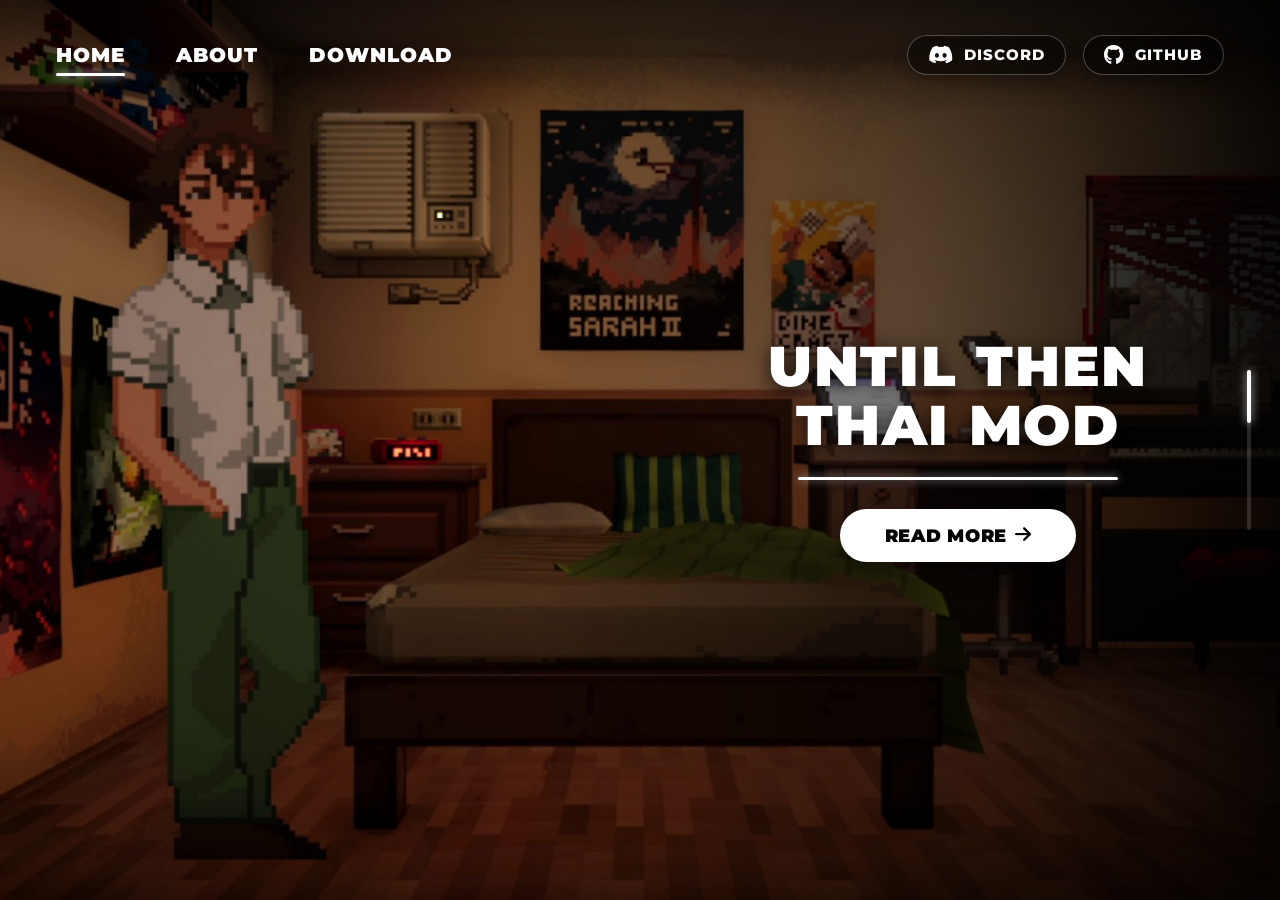
==== Website/index.html @ 218312e7 "Deploy Website" ====
<!DOCTYPE html>
<html lang="th">
<head>
  <meta charset="UTF-8">
  <meta name="viewport" content="width=device-width, initial-scale=1.0">
  <title>UNTIL THEN - THAI MOD</title>
  <link rel="preconnect" href="https://fonts.googleapis.com">
  <link rel="preconnect" href="https://fonts.gstatic.com" crossorigin>
  <link href="https://fonts.googleapis.com/css2?family=Kanit:wght@300;400;500;600;700;800;900&family=Montserrat:wght@600;700;800;900&display=swap" rel="stylesheet">
  
  <link rel="stylesheet" href="https://cdnjs.cloudflare.com/ajax/libs/font-awesome/6.5.1/css/all.min.css">
  <link rel="stylesheet" href="css/style.css">
</head>
<body>

  <!-- Instant Fallback Image -->
  <img id="fallback-img" src="assets/frames/frame-001.jpg" alt="Until Then Scene">

  <!-- High-DPI Canvas Wrapper for 2D Camera Follow -->
  <div id="canvas-wrapper">
    <canvas id="game-canvas"></canvas>
  </div>

  <!-- Dynamic Shadow Overlays (Protects Mark from dark shadow) -->
  <div id="shadow-right"></div>
  <div id="shadow-left"></div>

  <!-- Top Navigation (HOME, ABOUT, DOWNLOAD + DISCORD, GITHUB) -->
  <nav class="top-nav">
    <div class="nav-links">
      <button class="nav-btn active" id="nav-home" onclick="goToSection('home')">HOME</button>
      <button class="nav-btn" id="nav-about" onclick="goToSection('about')">ABOUT</button>
      <button class="nav-btn" id="nav-download" onclick="goToSection('download')">DOWNLOAD</button>
    </div>

    <!-- Top Right Socials: DISCORD & GITHUB -->
    <div class="nav-socials">
      <a href="https://discord.gg/yMtJUkaTx" target="_blank" rel="noopener noreferrer" class="social-nav-btn discord-btn" title="Discord Community">
        <i class="fa-brands fa-discord"></i>
        <span>DISCORD</span>
      </a>
      <a href="https://github.com/Pannawath/UntilThen-Thai-Translation/releases" target="_blank" rel="noopener noreferrer" class="social-nav-btn github-btn" title="GitHub Repository">
        <i class="fa-brands fa-github"></i>
        <span>GITHUB</span>
      </a>
    </div>
  </nav>

  <!-- Interactive Screens -->
  <div class="content-layer">

    <!-- PANEL 1: HOME (Mark on Left, Text on Right) -->
    <div class="screen-panel active" id="panel-home">
      <div class="home-box">
        <h1 class="home-title">UNTIL THEN<br>THAI MOD</h1>
        <div class="home-divider"></div>
        <button class="btn-readmore" onclick="goToSection('about')">
          <span>READ MORE</span>
          <i class="fa-solid fa-arrow-right"></i>
        </button>
      </div>
    </div>

    <!-- PANEL 2: ABOUT (Mark on Left/Center, White Text on Right) -->
    <div class="screen-panel" id="panel-about">
      <div class="about-box">
        <h2 class="about-title">ABOUT</h2>
        <p class="about-desc">
          Until Then ม็อดภาษาไทย แปลเนื้อเรื่องหลักและบทสนทนาตัวละครทั้งหมดอย่างประณีต ถ่ายทอดอารมณ์ มิตรภาพ และความทรงจำในโลกที่บิดเบี้ยว พร้อมปรับฟอนต์คมชัดอ่านง่ายและแก้ปัญหาบั๊กทั้งหมดในเวอร์ชันล่าสุด
        </p>
        <button class="btn-readmore" onclick="goToSection('download')">
          <span>DOWNLOAD</span>
          <i class="fa-solid fa-arrow-right"></i>
        </button>
      </div>
    </div>

    <!-- PANEL 3: DOWNLOAD (Mark on Right, Text on Left) -->
    <div class="screen-panel" id="panel-download">
      <div class="download-box">
        <h2 class="download-title">DOWNLOAD</h2>
        <div class="download-meta">
          <span><i class="fa-solid fa-file-zipper"></i> ขนาด ~21 MB</span>
          <span><i class="fa-brands fa-windows"></i> PC (Windows)</span>
          <span><i class="fa-solid fa-tag"></i> <span id="mod-version">v0.0.0</span></span>
        </div>
        <a href="https://github.com/Pannawath/UntilThen-Thai-Translation/releases/latest/download/UntilThen_ThaiMod.exe" class="btn-download-main">
           <i class="fa-solid fa-download"></i> DOWNLOAD
        </a>
        <div class="install-box">
          <div class="install-box-title"><i class="fa-solid fa-circle-info"></i> วิธีติดตั้งแบบย่อ</div>
          <div>1. ดาวน์โหลดไฟล์ที่ต้องการ</div>
          <div>2. เปิดโปรเเกรมเพื่อติดตั้งมอด</div>
          <div>3. เข้าเล่นเกม เเละไปเปลี่ยนภาษาไทย</div>
        </div>

        <!-- Scroll down hint button to open White Page -->
        <div class="scroll-down-hint" onclick="openWhiteSheet('sec-guide')">
          <span>อ่านเพิ่มเติม</span>
          <i class="fa-solid fa-angles-down bounce-arrow"></i>
        </div>
      </div>
    </div>

  </div>

  <!-- Vertical Scroll Progress Track -->
  <div class="scroll-progress-track" id="scroll-track" onclick="onProgressTrackClick(event)">
    <div class="scroll-progress-thumb" id="scroll-thumb"></div>
  </div>

  <!-- Custom Right-Click Context Menu (GUIDE, HOW FIX BUG, CREDIT, DONATE) -->
  <div id="custom-context-menu">
    <div class="context-menu-header">MENU</div>
    <div class="context-menu-item" onclick="onContextSelect('sec-guide')">
      <span class="cm-icon"><i class="fa-solid fa-book-open"></i></span> GUIDE
    </div>
    <div class="context-menu-item" onclick="onContextSelect('sec-bugs')">
      <span class="cm-icon"><i class="fa-solid fa-screwdriver-wrench"></i></span> HOW FIX BUG
    </div>
    <div class="context-menu-item" onclick="onContextSelect('sec-credit')">
      <span class="cm-icon"><i class="fa-solid fa-users"></i></span> CREDIT
    </div>
    <div class="context-menu-item" onclick="onContextSelect('sec-donate')">
      <span class="cm-icon"><i class="fa-solid fa-mug-hot"></i></span> DONATE
    </div>
  </div>

  <!-- White Slide-Up Page (Knowledge Base, Bug Fixes & Credits - Continuous Full Screen) -->
  <div id="white-sheet">
    <div class="sheet-container">

      <!-- LEFT COLUMN: Sticky Vertical Timeline Nav (Exact match to user drawing) -->
      <aside class="sheet-timeline-nav">
        <div class="timeline-track-line"></div>

        <!-- 1. GUIDE -->
        <div class="timeline-item active" id="nav-item-guide" onclick="scrollToSection('sec-guide')">
          <div class="timeline-dot"></div>
          <div class="timeline-label">GUIDE</div>
          <div class="timeline-subitems">
            <div class="timeline-subitem active-sub" data-target="sec-guide-install" onclick="event.stopPropagation(); scrollToSection('sec-guide-install');">
              <span class="sub-indicator"></span>ดาวน์โหลดไฟล์ม็อด
            </div>
            <div class="timeline-subitem" data-target="sec-guide-steam" onclick="event.stopPropagation(); scrollToSection('sec-guide-steam');">
              <span class="sub-indicator"></span>ที่อยู่โฟลเดอร์ Steam
            </div>
            <div class="timeline-subitem" data-target="sec-guide-launch" onclick="event.stopPropagation(); scrollToSection('sec-guide-launch');">
              <span class="sub-indicator"></span>วิธีเริ่มเล่นเกม
            </div>
          </div>
        </div>

        <!-- 2. HOW FIX BUG -->
        <div class="timeline-item" id="nav-item-bugs" onclick="scrollToSection('sec-bugs')">
          <div class="timeline-dot"></div>
          <div class="timeline-label">HOW FIX BUG</div>
          <div class="timeline-subitems">
            <div class="timeline-subitem" data-target="sec-bug-cat1" onclick="event.stopPropagation(); scrollToSection('sec-bug-cat1');">
              <span class="sub-indicator"></span>1. ติดตั้ง &amp; ตัวรันม็อด
            </div>
            <div class="timeline-subitem" data-target="sec-bug-cat2" onclick="event.stopPropagation(); scrollToSection('sec-bug-cat2');">
              <span class="sub-indicator"></span>2. กราฟิก &amp; ฟอนต์
            </div>
            <div class="timeline-subitem" data-target="sec-bug-cat3" onclick="event.stopPropagation(); scrollToSection('sec-bug-cat3');">
              <span class="sub-indicator"></span>3. เนื้อเรื่อง &amp; DLC
            </div>
            <div class="timeline-subitem" data-target="sec-bug-contact" onclick="event.stopPropagation(); scrollToSection('sec-bug-contact');">
              <span class="sub-indicator"></span>ช่องทางติดต่อ &amp; แจ้งปัญหา
            </div>
          </div>
        </div>

        <!-- 3. CREDIT -->
        <div class="timeline-item" id="nav-item-credit" onclick="scrollToSection('sec-credit')">
          <div class="timeline-dot"></div>
          <div class="timeline-label">CREDIT</div>
          <div class="timeline-subitems">
            <div class="timeline-subitem" data-target="sec-credit-dev" onclick="event.stopPropagation(); scrollToSection('sec-credit-dev');">
              <span class="sub-indicator"></span>Developer
            </div>
            <div class="timeline-subitem" data-target="sec-credit-trans" onclick="event.stopPropagation(); scrollToSection('sec-credit-trans');">
              <span class="sub-indicator"></span>Translations
            </div>
          </div>
        </div>

        <!-- 4. DONATE (from user drawing: donate) -->
        <div class="timeline-item" id="nav-item-donate" onclick="scrollToSection('sec-donate')">
          <div class="timeline-dot"></div>
          <div class="timeline-label">DONATE</div>
          <div class="timeline-subitems">
            <div class="timeline-subitem active-sub" data-target="sec-donate-promptpay" onclick="event.stopPropagation(); scrollToSection('sec-donate-promptpay');">
              <span class="sub-indicator"></span>EasyDonate
            </div>
          </div>
        </div>
      </aside>

      <!-- RIGHT COLUMN: Continuous Long Document Sections -->
      <main class="sheet-content-panel">

        <!-- SECTION 1: GUIDE -->
        <section class="sheet-doc-section" id="sec-guide">
          <div class="section-badge-tag"><i class="fa-solid fa-book-open"></i> CHAPTER 01</div>
          <h2 class="section-heading">GUIDE - คู่มือการติดตั้ง</h2>
          <p class="section-subtitle">ขั้นตอนการลงม็อดภาษาไทยสำหรับ Until Then บนระบบ Steam (PC) อย่างละเอียด</p>

          <!-- STEP 1 -->
          <div class="sheet-doc-card guide-card" id="sec-guide-install">
            <div class="guide-card-header">
              <div class="guide-step-badge">
                <span class="step-num">01</span>
                <div class="step-icon-wrap"><i class="fa-solid fa-cloud-arrow-down"></i></div>
              </div>
              <div class="guide-step-title-wrap">
                <span class="guide-tag">DOWNLOAD FILE</span>
                <h3 class="guide-card-title">ดาวน์โหลดและแตกไฟล์ม็อด</h3>
              </div>
            </div>
            <div class="guide-card-body">
              <p>กดปุ่ม <strong>DOWNLOAD</strong> ที่หน้าหลักเพื่อรับไฟล์ zip ม็อดภาษาไทย จากนั้นทำการแตกไฟล์ (Extract Here) เพื่อรับโฟลเดอร์สำหรับติดตั้ง</p>
              <div class="file-spec-pill">
                <i class="fa-solid fa-file-zipper"></i>
                <span class="file-name">UntilThen_ThaiMod.exe</span>
                <span class="file-size-tag">~21 MB</span>
              </div>
            </div>
          </div>

          <!-- STEP 2 -->
          <div class="sheet-doc-card guide-card" id="sec-guide-steam">
            <div class="guide-card-header">
              <div class="guide-step-badge">
                <span class="step-num">02</span>
                <div class="step-icon-wrap"><i class="fa-brands fa-steam"></i></div>
              </div>
              <div class="guide-step-title-wrap">
                <span class="guide-tag">STEAM DIRECTORY</span>
                <h3 class="guide-card-title">ค้นหาโฟลเดอร์เกมในระบบ Steam</h3>
              </div>
            </div>
            <div class="guide-card-body">
              <p>เปิดโปรแกรม <strong>Steam</strong> ➔ คลิกขวาที่เกม <strong>Until Then</strong> ➔ เลือก <strong>Manage (จัดการ)</strong> ➔ <strong>Browse local files (เปิดดูไฟล์ภายในเครื่อง)</strong> หรือคัดลอกที่อยู่ด้านล่างนี้:</p>
              
              <div class="terminal-box">
                <div class="terminal-header">
                  <div class="terminal-dots">
                    <span class="dot-red"></span>
                    <span class="dot-yellow"></span>
                    <span class="dot-green"></span>
                  </div>
                  <span class="terminal-title"><i class="fa-solid fa-folder-tree"></i> Windows Steam Local Directory</span>
                  <button class="terminal-copy-btn" id="btn-copy-path" onclick="copyPathToClipboard(event)">
                    <i class="fa-solid fa-copy"></i> <span>คัดลอก Path</span>
                  </button>
                </div>
                <div class="terminal-body">
                  <code id="steam-path-text">C:\Program Files (x86)\Steam\steamapps\common\Until Then\</code>
                </div>
              </div>
            </div>
          </div>

          <!-- STEP 3 -->
          <div class="sheet-doc-card guide-card" id="sec-guide-launch">
            <div class="guide-card-header">
              <div class="guide-step-badge">
                <span class="step-num">03</span>
                <div class="step-icon-wrap"><i class="fa-solid fa-gamepad"></i></div>
              </div>
              <div class="guide-step-title-wrap">
                <span class="guide-tag">INSTALL & LAUNCH</span>
                <h3 class="guide-card-title">วางไฟล์ทับและเริ่มเล่นเกม</h3>
              </div>
            </div>
            <div class="guide-card-body">
              <p>คัดลอกไฟล์ทั้งหมดจากโฟลเดอร์ม็อดไปวางทับในโฟลเดอร์เกม หากมีข้อความแจ้งเตือนให้กดยืนยัน <em>Replace the files in the destination</em> แล้วเปิดเกมเข้าเล่นได้ทันที</p>
              
              <div class="feature-checklist">
                <div class="check-pill">
                  <i class="fa-solid fa-circle-check"></i> ภาษาไทยจะแสดงผลทันทีโดยอัตโนมัติ
                </div>
                <div class="check-pill">
                  <i class="fa-solid fa-circle-check"></i> ไม่ส่งผลกระทบต่อ Save Game เดิม
                </div>
                <div class="check-pill">
                  <i class="fa-solid fa-circle-check"></i> ปลดล็อก Achievement บน Steam ได้ตามปกติ
                </div>
              </div>
            </div>
          </div>
        </section>

        <!-- SECTION 2: HOW FIX BUG (DOCUMENTATION FORMAT) -->
        <section class="sheet-doc-section" id="sec-bugs">
          <div class="doc-header-banner">
            <div class="doc-meta-badge"><i class="fa-solid fa-file-lines"></i> DOCUMENTATION &amp; TROUBLESHOOTING</div>
            <h2 class="doc-main-title">[วิธีแก้ปัญหาที่พบบ่อย] Until Then - ม็อดภาษาไทย</h2>
            <div class="doc-intro-callout">
              <div class="callout-icon"><i class="fa-solid fa-circle-info"></i></div>
              <div class="callout-body">
                <p class="callout-main">ห้องนี้รวบรวมวิธีแก้ปัญหา ข้อสงสัย และบั๊กต่างๆ ที่พบบ่อยจากการใช้งานม็อดแปลไทย หากพบปัญหาในการเล่นหรือการติดตั้ง สามารถค้นหาวิธีแก้ไขตามหัวข้อด้านล่างนี้ได้ทันทีครับ</p>
                <div class="doc-version-tag"><i class="fa-solid fa-code-commit"></i> รองรับม็อดเวอร์ชัน v1.5.4 Hotfix (ล่าสุด)</div>
              </div>
            </div>
          </div>

          <!-- หมวดที่ 1: ปัญหาการติดตั้งและตัวรันม็อด -->
          <div class="doc-category-block" id="sec-bug-cat1">
            <div class="doc-category-header">
              <span class="cat-num-badge">หมวดที่ 1</span>
              <h3 class="cat-title">ปัญหาการติดตั้งและตัวรันม็อด</h3>
            </div>

            <!-- Q1 -->
            <article class="doc-qa-card" id="qa-q1">
              <h4 class="doc-qa-title">
                <span class="doc-q-pill">Q1</span>
                ดับเบิ้ลคลิกเปิดตัวติดตั้ง .exe แล้วหน้าต่างปิดตัวเองทันที หรือไม่แสดงหน้าต่างขึ้นมา
              </h4>
              <div class="doc-qa-body">
                <div class="doc-field">
                  <span class="doc-field-label cause"><i class="fa-solid fa-circle-exclamation"></i> สาเหตุ</span>
                  <ul class="doc-bullet-list">
                    <li>เครื่องยังไม่ได้ติดตั้ง <strong>.NET Desktop Runtime เวอร์ชัน 9.0</strong> (มักพบบน Windows รุ่นเก่าหรือเครื่องที่ลงวินโดวส์ใหม่)</li>
                    <li>โดนระบบความปลอดภัยของ Windows (Smart App Control) หรือโปรแกรม Anti-virus ปิดกั้นการทำงาน</li>
                  </ul>
                </div>
                <div class="doc-field">
                  <span class="doc-field-label solution"><i class="fa-solid fa-circle-check"></i> วิธีแก้</span>
                  <ol class="doc-numbered-list">
                    <li>
                      ดาวน์โหลดและติดตั้ง <strong>Microsoft .NET 9.0 Desktop Runtime (x64)</strong> ได้ฟรีจากเว็บไซต์ทางการของ Microsoft:
                      <a href="https://dotnet.microsoft.com/download/dotnet/9.0" target="_blank" rel="noopener" class="doc-ext-link">
                        <span>dotnet.microsoft.com/download/dotnet/9.0</span> <i class="fa-solid fa-arrow-up-right-from-square"></i>
                      </a>
                    </li>
                    <li>หากมีหน้าต่างสีฟ้า <em>Windows protected your PC</em> ให้คลิก <strong>"More info"</strong> แล้วเลือก <strong>"Run anyway"</strong> หรือใช้ตัวติดตั้งเวอร์ชัน Lite ที่มีขนาดกะทัดรัดและโหลดเร็วกว่า</li>
                    <li>
                      <strong>หรือใช้คำสั่ง PowerShell ปลดล็อกทันที (ไม่ต้องปิด Antivirus):</strong>
                      <div class="terminal-box" style="margin-top: 0.8rem;">
                        <div class="terminal-header">
                          <div class="terminal-dots">
                            <span class="dot-red"></span>
                            <span class="dot-yellow"></span>
                            <span class="dot-green"></span>
                          </div>
                          <span class="terminal-title">Windows PowerShell — Unblock-File</span>
                          <button class="terminal-copy-btn" onclick="copyFromElement('cmd-q1-unblock', this)">
                            <i class="fa-solid fa-copy"></i> <span>คัดลอกคำสั่ง</span>
                          </button>
                        </div>
                        <div class="terminal-body">
                          <code id="cmd-q1-unblock">powershell -ExecutionPolicy Bypass -Command "Get-ChildItem -Recurse | Unblock-File"</code>
                        </div>
                      </div>
                    </li>
                  </ol>
                </div>
              </div>
            </article>

            <!-- Q2 -->
            <article class="doc-qa-card" id="qa-q2">
              <h4 class="doc-qa-title">
                <span class="doc-q-pill">Q2</span>
                ตัวติดตั้งแจ้งเตือน Error Code: -2147450730 หรือ -1073740286 ขณะกำลังแพ็กไฟล์
              </h4>
              <div class="doc-qa-body">
                <div class="doc-field">
                  <span class="doc-field-label cause"><i class="fa-solid fa-circle-exclamation"></i> สาเหตุ</span>
                  <p>โปรแกรมแพ็กไฟล์เกม (<code>GodotPCKExplorer</code>) ขาดคอมโพเนนต์ .NET 9.0 หรือไฟล์คอมโพเนนต์ .NET ในเครื่องเสียหาย</p>
                </div>
                <div class="doc-field">
                  <span class="doc-field-label solution"><i class="fa-solid fa-circle-check"></i> วิธีแก้</span>
                  <ul class="doc-bullet-list">
                    <li>ในตัวติดตั้งเวอร์ชัน <strong>v1.5.4</strong> ระบบมีปุ่มช่วยดาวน์โหลดและซ่อมแซม .NET ให้อัตโนมัติ ให้กด <strong>"ตกลง"</strong> เพื่อเริ่มการซ่อมแซม</li>
                    <li>หากยังไม่ผ่าน ให้ติดตั้ง <em>.NET 9.0 Desktop Runtime</em> แบบ Manual ตามลิงก์ในข้อ Q1 แล้วรีสตาร์ตเครื่องหนึ่งครั้ง</li>
                  </ul>
                </div>
              </div>
            </article>

            <!-- Q3 -->
            <article class="doc-qa-card" id="qa-q3">
              <h4 class="doc-qa-title">
                <span class="doc-q-pill">Q3</span>
                ตัวเกมบน Steam มีการอัปเดตแพตช์ใหม่ หรือเผลอกด "ตรวจสอบความสมบูรณ์ของไฟล์เกม" แล้วภาษาไทยหาย
              </h4>
              <div class="doc-qa-body">
                <div class="doc-field">
                  <span class="doc-field-label cause"><i class="fa-solid fa-circle-exclamation"></i> สาเหตุ</span>
                  <p>ทาง Steam จะดาวน์โหลดไฟล์ <code>UntilThen.pck</code> ดั้งเดิมจากเซิร์ฟเวอร์มาเขียนทับไฟล์ม็อด</p>
                </div>
                <div class="doc-field">
                  <span class="doc-field-label solution"><i class="fa-solid fa-circle-check"></i> วิธีแก้</span>
                  <p>เปิดโปรแกรมตัวติดตั้งม็อด <code>UntilThen_ThaiMod.exe</code> แล้วกดปุ่ม <strong>"INSTALL MOD"</strong> ใหม่อีกครั้งได้ทันที ไม่ต้องโหลดไฟล์เกมใหม่</p>
                </div>
              </div>
            </article>

            <!-- Q4 -->
            <article class="doc-qa-card" id="qa-q4">
              <h4 class="doc-qa-title">
                <span class="doc-q-pill">Q4</span>
                เล่นบนเครื่อง Steam Deck, Linux หรือ macOS ต้องติดตั้งอย่างไร?
              </h4>
              <div class="doc-qa-body">
                <div class="doc-field">
                  <span class="doc-field-label solution"><i class="fa-solid fa-circle-check"></i> วิธีแก้บน Steam Deck (Desktop Mode):</span>
                  <ol class="doc-numbered-list">
                    <li>เปิดโฟลเดอร์เกม Until Then ผ่าน Steam ➔ <strong>Manage ➔ Browse local files</strong></li>
                    <li>ดาวน์โหลดไฟล์ <code>UntilThen_ThaiMod_Story.zip</code> หรือนำไฟล์ <code>UntilThen.pck</code> ที่แพ็กภาษาไทยเสร็จแล้วจาก PC มาวางทับไฟล์เดิมในเครื่อง Steam Deck</li>
                    <li>หรือใช้ <strong>Proton Tricks</strong> เพื่อรันตัวติดตั้ง <code>UntilThen_ThaiMod.exe</code> บน Steam Deck ได้โดยตรง</li>
                  </ol>
                </div>
              </div>
            </article>
          </div>

          <!-- หมวดที่ 2: ปัญหากราฟิก ภาพแตก และฟอนต์ -->
          <div class="doc-category-block" id="sec-bug-cat2">
            <div class="doc-category-header">
              <span class="cat-num-badge">หมวดที่ 2</span>
              <h3 class="cat-title">ปัญหากราฟิก ภาพแตก และฟอนต์</h3>
            </div>

            <!-- Q7 -->
            <article class="doc-qa-card" id="qa-q7">
              <h4 class="doc-qa-title">
                <span class="doc-q-pill">Q7</span>
                ภาพในฉาก 3D แตกเป็นลายตารางสีรุ้ง (Rainbow Static Noise) หรือภาพค้างระหว่างเปลี่ยนฉาก
              </h4>
              <div class="doc-qa-body">
                <div class="doc-field">
                  <span class="doc-field-label cause"><i class="fa-solid fa-circle-exclamation"></i> สาเหตุ</span>
                  <p>บั๊กไดรเวอร์การ์ดจอ (โดยเฉพาะ Nvidia ซีรีส์ GTX 10xx / VRAM 4GB) เมื่อเปิดเอฟเฟกต์สะท้อนแสง VoxelGI สองชั้นพร้อมกัน</p>
                </div>
                <div class="doc-field">
                  <span class="doc-field-label solution"><i class="fa-solid fa-circle-check"></i> วิธีแก้</span>
                  <ul class="doc-bullet-list">
                    <li>ม็อดเวอร์ชัน <strong>v1.5.4</strong> มีระบบดักปิดการสะท้อนแสงซ้อนอัตโนมัติ ไม่ทำให้ภาพแตกหรือค้างอีกต่อไป</li>
                    <li>ผู้เล่นสามารถเข้าไปปรับตั้งค่ากราฟิกในการตั้งค่าได้อิสระเต็มที่ หากการ์ดจอมี VRAM น้อย แนะนำปรับ <strong>Bokeh Depth of Field</strong> และ <strong>Ambient Occlusion</strong> ลงมาที่ระดับ Medium หรือ High เพื่อความลื่นไหล</li>
                  </ul>
                </div>
              </div>
            </article>

            <!-- Q8 -->
            <article class="doc-qa-card" id="qa-q8">
              <h4 class="doc-qa-title">
                <span class="doc-q-pill">Q8</span>
                ตัวหนังสือในก้อนความคิด (Thought Bubble) หรือกล่องคำพูดเปลี่ยนเป็นฟอนต์อื่น สระลอย หรือเป็นสี่เหลี่ยม
              </h4>
              <div class="doc-qa-body">
                <div class="doc-field">
                  <span class="doc-field-label cause"><i class="fa-solid fa-circle-exclamation"></i> สาเหตุ</span>
                  <p>ไฟล์ฟอนต์ของระบบความคิดไม่สมบูรณ์ หรือตัวเกมไม่โหลดแม็ปปิ้งฟอนต์</p>
                </div>
                <div class="doc-field">
                  <span class="doc-field-label solution"><i class="fa-solid fa-circle-check"></i> วิธีแก้</span>
                  <p>ใช้ม็อดเวอร์ชัน <strong>v1.5.4</strong> ตัวเต็มทางการ ซึ่งกู้คืนไฟล์แม็ปปิ้งฟอนต์ Prompt แท้ (<code>DiarioDeAndy</code>) เข้าสู่ระบบเรียบร้อยแล้ว ติดตั้งใหม่ผ่านตัวติดตั้งแล้วเข้าเกม ตัวหนังสือจะกลับมาคมชัดสวยงาม 100%</p>
                </div>
              </div>
            </article>

            <!-- Q9 -->
            <article class="doc-qa-card" id="qa-q9">
              <h4 class="doc-qa-title">
                <span class="doc-q-pill">Q9</span>
                ข้อความบทสนทนาล้นขอบจอ หรือกล่องคำพูดตกขอบ
              </h4>
              <div class="doc-qa-body">
                <div class="doc-field">
                  <span class="doc-field-label cause"><i class="fa-solid fa-circle-exclamation"></i> สาเหตุ</span>
                  <p>ตัวเกมใช้มุมกล้อง 3D ที่ตัวละครยืนชิดขอบจอซ้ายหรือขวาเกินไป ทำให้กล่องข้อความเดิมไม่ปรับตามมุมกล้อง</p>
                </div>
                <div class="doc-field">
                  <span class="doc-field-label solution"><i class="fa-solid fa-circle-check"></i> วิธีแก้</span>
                  <p>ทีมงานได้ทำการปรับแบ่งบรรทัดด้วย <strong>ThaiWordBreaker Engine</strong> และปรับระยะความกว้างในม็อดเวอร์ชัน <strong>v1.5.4</strong> ครบทุกฉากแล้ว หากยังพบประโยคใดที่ตกขอบ สามารถแคปภาพหน้าจอพร้อมชื่อฉากส่งมาแจ้งใน Discord ห้องแจ้งปัญหาได้เลยครับ</p>
                </div>
              </div>
            </article>
          </div>

          <!-- หมวดที่ 3: ปัญหาขณะเล่นเนื้อเรื่องและ DLC -->
          <div class="doc-category-block" id="sec-bug-cat3">
            <div class="doc-category-header">
              <span class="cat-num-badge">หมวดที่ 3</span>
              <h3 class="cat-title">ปัญหาขณะเล่นเนื้อเรื่องและ DLC (Gameplay &amp; DLC)</h3>
            </div>

            <!-- Q10 -->
            <article class="doc-qa-card" id="qa-q10">
              <h4 class="doc-qa-title">
                <span class="doc-q-pill">Q10</span>
                เล่นเนื้อเรื่อง DLC บทที่ 2 แล้วคลิกเมาส์บนหน้าจอมือถือหรือเมนูไม่ได้
              </h4>
              <div class="doc-qa-body">
                <div class="doc-field">
                  <span class="doc-field-label cause"><i class="fa-solid fa-circle-exclamation"></i> สาเหตุ</span>
                  <p>เป็นข้อจำกัดจากตัวเกมต้นฉบับของผู้พัฒนา (Polychroma Games) ที่ไม่ได้เขียนระบบคลิกเมาส์ในหน้าจอดังกล่าวสำหรับ DLC บทที่ 2</p>
                </div>
                <div class="doc-field">
                  <span class="doc-field-label solution"><i class="fa-solid fa-circle-check"></i> วิธีแก้</span>
                  <p>ให้ใช้ <strong>"ปุ่มลูกศรบนคีย์บอร์ด (Arrow Keys)"</strong> หรือปุ่มลูกศรบนจอยเกม (D-pad) ในการเลื่อนเลือกเมนู และกด <strong>Enter</strong> หรือ <strong>Spacebar</strong> เพื่อยืนยัน <em>(เนื้อเรื่องหลักและ DLC บทที่ 1 ใช้เมาส์ได้ปกติ)</em></p>
                </div>
              </div>
            </article>

            <!-- Q11 -->
            <article class="doc-qa-card" id="qa-q11">
              <h4 class="doc-qa-title">
                <span class="doc-q-pill">Q11</span>
                เปิดแอปหาคู่ Matchy ในบทที่ 2 ฉากที่ 1 แล้วเกมเด้งหลุดทันที
              </h4>
              <div class="doc-qa-body">
                <div class="doc-field">
                  <span class="doc-field-label cause"><i class="fa-solid fa-circle-exclamation"></i> สาเหตุ</span>
                  <p>โครงสร้างไฟล์ฐานข้อมูลแอปไม่ตรงกับเอนจินของตัวเกม</p>
                </div>
                <div class="doc-field">
                  <span class="doc-field-label solution"><i class="fa-solid fa-circle-check"></i> วิธีแก้</span>
                  <p>อัปเดตม็อดเป็นเวอร์ชัน <strong>v1.5.4</strong> ขึ้นไป ปัญหานี้ได้รับการแก้ไขโครงสร้าง JSON ครบ 100% และแปลข้อมูลโปรไฟล์ตัวละครครบทั้ง 12 คนแล้ว สามารถเปิดแอปเล่นมินิเกมได้ปกติ</p>
                </div>
              </div>
            </article>

            <!-- Q12 -->
            <article class="doc-qa-card" id="qa-q12">
              <h4 class="doc-qa-title">
                <span class="doc-q-pill">Q12</span>
                เกมจอดำ ค้าง หรือไม่เล่นบทสนทนาต่อ (เช่น ฉากเปียโน, บทที่ 4 ฉากซื้อเสื้อ, ลูปต่างๆ)
              </h4>
              <div class="doc-qa-body">
                <div class="doc-field">
                  <span class="doc-field-label cause"><i class="fa-solid fa-circle-exclamation"></i> สาเหตุ</span>
                  <p>เกิดจากอักขระช่องว่างพิเศษ (NBSP) ในไฟล์แปลเวอร์ชันเก่าที่ทำให้เอนจิน Ink ประมวลผลค้างและไม่ปล่อย Event Trigger ข้ามฉาก</p>
                </div>
                <div class="doc-field">
                  <span class="doc-field-label solution"><i class="fa-solid fa-circle-check"></i> วิธีแก้</span>
                  <ul class="doc-bullet-list">
                    <li>อัปเดตม็อดเป็นเวอร์ชัน <strong>v1.5.4</strong> ซึ่งทีมงานได้ทำความสะอาดและตรวจสอบอักขระ NBSP ทั่วทั้งโปรเจกต์ 100% แล้ว อาการค้างจะหายเป็นปกติ</li>
                    <li><strong>วิธีแก้ปัญหาชั่วคราว (ไม่ต้องลงม็อดใหม่):</strong> กด <code>ESC</code> เข้าไปที่ "การตั้งค่า" (Settings) ในเกม แล้วสลับเปลี่ยนภาษาเป็น <strong>English</strong> เฉพาะฉากนี้ก่อน เมื่อเล่นผ่านฉากนั้นจนเกมขึ้น Auto-Save ค่อยสลับภาษากลับมาเป็น <strong>ไทย</strong> เพื่อเล่นต่อตามเดิม</li>
                  </ul>
                </div>
              </div>
            </article>
          </div>

          <!-- ช่องทางการติดต่อและแจ้งปัญหาเพิ่มเติม -->
          <div class="doc-category-block" id="sec-bug-contact">
            <div class="doc-category-header">
              <span class="cat-num-badge support-badge">SUPPORT</span>
              <h3 class="cat-title">ช่องทางการติดต่อและแจ้งปัญหาเพิ่มเติม</h3>
            </div>
            <div class="doc-support-wrapper">
              <p class="support-lead-text">หากพบเจอบั๊ก คำผิด หรือปัญหาอื่นๆ ที่ไม่อยู่ในรายการนี้ สามารถแจ้งทีมงานได้ทันทีผ่าน 2 ช่องทางหลัก</p>
              <div class="support-cards-grid">
                <a href="https://discord.gg/3GJnYuZZ8" target="_blank" rel="noopener" class="support-box discord-channel">
                  <div class="support-box-icon"><i class="fa-brands fa-discord"></i></div>
                  <div class="support-box-content">
                    <span class="support-channel-tag">COMMUNITY DISCORD</span>
                    <h4>แจ้งใน Discord</h4>
                    <p>ห้อง <code>#พูดคุย-สอบถาม</code> หรือ <code>#แจ้งปัญหา</code></p>
                  </div>
                  <i class="fa-solid fa-arrow-up-right-from-square support-ext-icon"></i>
                </a>
                <a href="https://github.com/phkprachkung/UntilThen-Thai-Translation/issues" target="_blank" rel="noopener" class="support-box github-channel">
                  <div class="support-box-icon"><i class="fa-brands fa-github"></i></div>
                  <div class="support-box-content">
                    <span class="support-channel-tag">OFFICIAL REPO</span>
                    <h4>GitHub Issues</h4>
                    <p>แจ้งบั๊กอย่างเป็นทางการ พร้อมติดตามประวัติแก้ไข</p>
                  </div>
                  <i class="fa-solid fa-arrow-up-right-from-square support-ext-icon"></i>
                </a>
              </div>
              <div class="support-note-box">
                <i class="fa-solid fa-circle-exclamation note-icon"></i>
                <span>รบกวนแนบภาพหน้าจอ และระบุบท/ฉากที่พบ เพื่อให้ทีมงานตรวจสอบและแก้ไขในแพตช์ถัดไปได้รวดเร็วที่สุดครับ ขอบคุณทุกคนที่ร่วมสนับสนุนและเล่นม็อดภาษาไทยครับ!</span>
              </div>
            </div>
          </div>
        </section>

        <!-- SECTION 3: CREDIT (HIGH-END CUSTOMIZABLE TEAM PORTFOLIO) -->
        <section class="sheet-doc-section" id="sec-credit">
          <div class="section-badge-tag"><i class="fa-solid fa-users"></i> CHAPTER 03</div>
          <h2 class="section-heading">CREDIT ทีมงานผู้พัฒนา</h2>
          <p class="section-subtitle">โครงสร้าง Portfolio สมาชิกทีมงาน ออกแบบพร้อมให้แก้ไขข้อมูล รายชื่อ และช่องทางติดต่อได้ทันที</p>

          <!-- Credit Quick Navigation -->
          <div class="credit-quick-nav">
            <button class="credit-nav-item active" onclick="scrollToCreditCard(0)">
              <i class="fa-solid fa-code"></i> Developer
            </button>
            <button class="credit-nav-item" onclick="scrollToCreditCard(1)">
              <i class="fa-solid fa-code"></i> Developer
            </button>
            <button class="credit-nav-item" onclick="scrollToCreditCard(2)">
              <i class="fa-solid fa-language"></i> Translations
            </button>
            <button class="credit-nav-item" onclick="scrollToCreditCard(3)">
              <i class="fa-solid fa-spell-check"></i> Proofreader
            </button>
          </div>

          <div class="credit-team-grid" id="credit-grid">

            <!-- 1. DEVELOPER #1 -->
            <div class="credit-card" id="sec-credit-dev">
              <div class="credit-card-top-accent dev-accent"></div>
              <div class="credit-card-inner">
                <div class="credit-header">
                  <div class="credit-avatar-frame dev-frame">
                    <i class="fa-solid fa-code"></i>
                  </div>
                  <div class="credit-meta">
                    <span class="credit-role-tag dev-tag">CORE DEVELOPER</span>
                    <h3 class="credit-member-name">[Developer]</h3>
                    <span class="credit-member-handle">@Pannawath</span>
                  </div>
                </div>
                <div class="credit-body">
                  <p class="credit-quote">"67676767"</p>
                  <div class="credit-duty-title">หน้าที่</div>
                  <ul class="credit-duty-list">
                    <li>พัฒนาระบบ Mod Installer</li>
                    <li>จัดการ Backend & Deployment</li>
                  </ul>
                  <div class="credit-tag-row">
                    <span class="tech-tag">Installer Dev</span>
                    <span class="tech-tag">Backend</span>
                  </div>
                </div>
                <div class="credit-footer">
                  <div class="credit-social-links">
                    <a href="https://discord.com/users/808270554481033226" class="credit-social-btn" title="Discord"><i class="fa-brands fa-discord"></i></a>
                    <a href="https://github.com/Pannawath" class="credit-social-btn" title="GitHub"><i class="fa-brands fa-github"></i></a>
                  </div>
                </div>
              </div>
            </div>

            <!-- 2. DEVELOPER #2 -->
            <div class="credit-card">
              <div class="credit-card-top-accent dev-accent"></div>
              <div class="credit-card-inner">
                <div class="credit-header">
                  <div class="credit-avatar-frame dev-frame">
                    <i class="fa-solid fa-code"></i>
                  </div>
                  <div class="credit-meta">
                    <span class="credit-role-tag dev-tag">DEVELOPER</span>
                    <h3 class="credit-member-name">[Developer]</h3>
                    <span class="credit-member-handle">@pluem4898</span>
                  </div>
                </div>
                <div class="credit-body">
                  <p class="credit-quote">"ไฟล์ฟอนต์ของระบบความคิดไม่สมบูรณ์"</p>
                  <div class="credit-duty-title">หน้าที่</div>
                  <ul class="credit-duty-list">
                    <li>พัฒนาเว็บไซต์ Showcase</li>
                    <li>UI/UX Design & Frontend</li>
                  </ul>
                  <div class="credit-tag-row">
                    <span class="tech-tag">Backend</span>
                    <span class="tech-tag">UI/UX</span>
                  </div>
                </div>
                <div class="credit-footer">
                  <div class="credit-social-links">
                    <a href="https://discord.com/users/1216739030167846986" class="credit-social-btn" title="Discord"><i class="fa-brands fa-discord"></i></a>
                    <a href="https://github.com/pluem4898" class="credit-social-btn" title="GitHub"><i class="fa-brands fa-github"></i></a>
                  </div>
                </div>
              </div>
            </div>

            <!-- 3. TRANSLATIONS -->
            <div class="credit-card" id="sec-credit-trans">
              <div class="credit-card-top-accent trans-accent"></div>
              <div class="credit-card-inner">
                <div class="credit-header">
                  <div class="credit-avatar-frame trans-frame">
                    <i class="fa-solid fa-language"></i>
                  </div>
                  <div class="credit-meta">
                    <span class="credit-role-tag trans-tag">TRANSLATOR</span>
                    <h3 class="credit-member-name">[ทีมแปล]</h3>
                    <span class="credit-member-handle">@stewen_m</span>
                  </div>
                </div>
                <div class="credit-body">
                  <p class="credit-quote">"ขอบคุณทุกคนที่ร่วมสนับสนุนและเล่นม็อดภาษาไทยครับ"</p>
                  <div class="credit-duty-title">หน้าที่</div>
                  <ul class="credit-duty-list">
                    <li>แปลบทเนื้อเรื่องหลัก</li>
                    <li>ถ่ายทอดบทสนทนาตัวละคร</li>
                  </ul>
                  <div class="credit-tag-row">
                    <span class="tech-tag">Translation</span>
                    <span class="tech-tag">Story</span>
                  </div>
                </div>
                <div class="credit-footer">
                  <div class="credit-social-links">
                    <a href="https://discord.com/users/820573342536040468" class="credit-social-btn" title="Discord"><i class="fa-brands fa-discord"></i></a>
                    <a href="#" class="credit-social-btn" title="Facebook"><i class="fa-brands fa-facebook"></i></a>
                  </div>
                </div>
              </div>
            </div>

            <div class="credit-card" id="sec-credit-proof">
              <div class="credit-card-top-accent proof-accent"></div>
              <div class="credit-card-inner">
                <div class="credit-header">
                  <div class="credit-avatar-frame proof-frame">
                    <i class="fa-solid fa-spell-check"></i>
                  </div>
                  <div class="credit-meta">
                    <span class="credit-role-tag proof-tag">TRANSLATOR</span>
                    <h3 class="credit-member-name">[ทีมแปล]</h3>
                    <span class="credit-member-handle">@sonicboy2008</span>
                  </div>
                </div>
                <div class="credit-body">
                  <p class="credit-quote">"การเเปลที่ดีคือการเเปลที่ถูกต้องและลื่นไหล"</p>
                  <div class="credit-duty-title">หน้าที่</div>
                  <ul class="credit-duty-list">
                    <li>ตรวจสอบไวยากรณ์</li>
                    <li>เกลาบทให้ลื่นไหล</li>
                  </ul>
                  <div class="credit-tag-row">
                    <span class="tech-tag">Quality Check</span>
                    <span class="tech-tag">Editing</span>
                  </div>
                </div>
                <div class="credit-footer">
                  <div class="credit-social-links">
                    <a href="https://discord.com/users/780803658828087346" class="credit-social-btn" title="Discord"><i class="fa-brands fa-discord"></i></a>
                    <a href="#" class="credit-social-btn" title="Steam"><i class="fa-brands fa-steam"></i></a>
                  </div>
                </div>
              </div>
            </div>
          </div>

        </section>

        <!-- SECTION 4: DONATE -->
        <section class="sheet-doc-section" id="sec-donate">
          <div class="section-badge-tag"><i class="fa-solid fa-mug-hot"></i> CHAPTER 04</div>
          <h2 class="section-heading">DONATE สนับสนุนทีมงาน</h2>
          <p class="section-subtitle">ร่วมสนับสนุนค่าน้ำชากาแฟและค่าเซิร์ฟเวอร์ให้กับทีมงานแปลภาษาไทย</p>

          <div class="donate-single-card" id="sec-donate-promptpay">
            <div class="donate-header">
              <div class="donate-icon-badge"><i class="fa-solid fa-mug-hot"></i></div>
              <div>
                <span class="donate-badge">EASYDONATE</span>
                <h3>สนับสนุนทีมงาน</h3>
              </div>
            </div>

            <p class="donate-description">ร่วมสนับสนุนทีมงานผ่าน EasyDonate ได้ที่นี่</p>

            <a class="btn-donate-open" href="https://ezdn.app/prachkung" target="_blank" rel="noopener noreferrer">
              <i class="fa-solid fa-heart"></i> โดเนทเลย
            </a>
          </div>
        </section>

      </main>
    </div>
  </div>

  <script src="js/script.js"></script>
</body>
</html>
---- Website/css/style.css ----
:root {
  --font-heading: 'Montserrat', sans-serif;
  --font-body: 'Montserrat', 'Kanit', -apple-system, sans-serif;
}

* {
  box-sizing: border-box;
  margin: 0;
  padding: 0;
}

html, body {
  width: 100%;
  height: 100%;
  background-color: #0b0705;
  color: #ffffff;
  font-family: var(--font-body);
  overflow: hidden; /* Scroll is managed by our smooth high-precision wheel engine */
  user-select: none;
}

/* Immediate Fallback Image */
#fallback-img {
  position: fixed;
  inset: 0;
  width: 100vw;
  height: 100vh;
  object-fit: cover;
  z-index: 1;
  pointer-events: none;
  image-rendering: -webkit-optimize-contrast;
  image-rendering: high-quality;
}

/* High-DPI Canvas Wrapper for 2D Screen Pan (No 3D distortion) */
#canvas-wrapper {
  position: fixed;
  inset: 0;
  width: 100vw;
  height: 100vh;
  z-index: 2;
  overflow: hidden;
  pointer-events: none;
}

#game-canvas {
  position: absolute;
  top: 50%;
  left: 50%;
  width: 100%;
  height: 100%;
  display: block;
  image-rendering: -webkit-optimize-contrast;
  image-rendering: high-quality;
  transform-origin: center center;
}

/* 
  DYNAMIC DUAL SHADOW OVERLAYS:
  Separates character from the dark overlay so Mark is NEVER covered by shadow!
*/
/* Right Shadow (Active on HOME & ABOUT: Mark is on left, shadow on right) */
#shadow-right {
  position: fixed;
  inset: 0;
  z-index: 5;
  pointer-events: none;
  background: linear-gradient(to right, 
    rgba(0, 0, 0, 0) 0%, 
    rgba(0, 0, 0, 0) 42%, 
    rgba(0, 0, 0, 0.45) 65%, 
    rgba(0, 0, 0, 0.92) 100%
  );
  transition: opacity 0.6s cubic-bezier(0.25, 1, 0.5, 1);
  opacity: 1;
}

/* Left Shadow (Active on DOWNLOAD: Mark is on right, shadow on left) */
#shadow-left {
  position: fixed;
  inset: 0;
  z-index: 5;
  pointer-events: none;
  background: linear-gradient(to left, 
    rgba(0, 0, 0, 0) 0%, 
    rgba(0, 0, 0, 0) 42%, 
    rgba(0, 0, 0, 0.5) 65%, 
    rgba(0, 0, 0, 0.92) 100%
  );
  transition: opacity 0.6s cubic-bezier(0.25, 1, 0.5, 1);
  opacity: 0;
}

/* Top Navigation (HOME, ABOUT, DOWNLOAD) */
.top-nav {
  position: fixed;
  top: 0;
  left: 0;
  width: 100%;
  padding: 2.2rem 3.5rem;
  display: flex;
  align-items: center;
  justify-content: space-between;
  z-index: 50;
  background: linear-gradient(to bottom, rgba(0, 0, 0, 0.6) 0%, transparent 100%);
  pointer-events: auto;
}

.nav-links {
  display: flex;
  align-items: center;
  gap: 3.2rem;
}

.nav-socials {
  display: flex;
  align-items: center;
  gap: 1.1rem;
}

.social-nav-btn {
  display: inline-flex;
  align-items: center;
  gap: 0.65rem;
  color: #ffffff;
  text-decoration: none;
  font-family: var(--font-heading);
  font-size: 0.95rem;
  font-weight: 800;
  letter-spacing: 0.06em;
  padding: 0.55rem 1.25rem;
  border-radius: 999px;
  background: rgba(0, 0, 0, 0.45);
  border: 1.5px solid rgba(255, 255, 255, 0.25);
  backdrop-filter: blur(12px);
  transition: all 0.25s cubic-bezier(0.16, 1, 0.3, 1);
  box-shadow: 0 4px 15px rgba(0, 0, 0, 0.3);
}

.social-nav-btn i {
  font-size: 1.25rem;
}

.social-nav-btn:hover {
  transform: translateY(-2px);
  box-shadow: 0 8px 24px rgba(0, 0, 0, 0.5);
}

.social-nav-btn.discord-btn:hover {
  background: #5865F2;
  border-color: #5865F2;
  color: #ffffff;
  box-shadow: 0 6px 20px rgba(88, 101, 242, 0.45);
}

.social-nav-btn.github-btn:hover {
  background: #24292e;
  border-color: #ffffff;
  color: #ffffff;
  box-shadow: 0 6px 20px rgba(255, 255, 255, 0.25);
}

.nav-btn {
  color: #ffffff;
  background: none;
  border: none;
  font-family: var(--font-heading);
  font-weight: 900;
  font-size: 1.25rem;
  letter-spacing: 0.05em;
  text-transform: uppercase;
  cursor: pointer;
  position: relative;
  transition: color 0.2s ease, transform 0.2s ease;
  padding: 0.3rem 0;
}

.nav-btn:hover {
  color: #ffd15c;
  transform: translateY(-2px);
}

.nav-btn.active::after {
  content: '';
  position: absolute;
  bottom: -4px;
  left: 0;
  width: 100%;
  height: 3px;
  background: #ffffff;
  border-radius: 2px;
  box-shadow: 0 0 8px rgba(255, 255, 255, 0.8);
}

/* Content Cards Layer */
.content-layer {
  position: fixed;
  inset: 0;
  z-index: 20;
  pointer-events: none;
}

.screen-panel {
  position: absolute;
  inset: 0;
  display: flex;
  align-items: center;
  opacity: 0;
  pointer-events: none;
  transition: opacity 0.4s ease;
}

.screen-panel.active {
  opacity: 1;
  pointer-events: auto;
}

/* =========================================
   PANEL 1: HOME (Text on RIGHT, Mark on LEFT)
   ========================================= */
#panel-home {
  justify-content: flex-end;
  padding-right: 8%;
}

.home-box, .about-box, .download-box {
  will-change: transform;
  transition: transform 0.08s ease-out;
}

.home-box {
  width: 440px;
  max-width: 90vw;
  text-align: center;
}

.home-title {
  font-family: var(--font-heading);
  font-size: 3.5rem;
  font-weight: 900;
  line-height: 1.05;
  letter-spacing: 0.03em;
  color: #ffffff;
  text-shadow: 0 4px 20px rgba(0, 0, 0, 0.9);
}

.home-divider {
  width: 320px;
  height: 3px;
  background: #ffffff;
  margin: 1.4rem auto 1.8rem auto;
  border-radius: 2px;
  box-shadow: 0 0 10px rgba(255, 255, 255, 0.6);
}

.btn-readmore {
  display: inline-flex;
  align-items: center;
  justify-content: center;
  gap: 0.5rem;
  background: #ffffff;
  color: #000000;
  font-family: var(--font-heading);
  font-size: 1.15rem;
  font-weight: 900;
  padding: 0.95rem 2.8rem;
  border-radius: 999px;
  border: none;
  cursor: pointer;
  box-shadow: 0 8px 25px rgba(0, 0, 0, 0.6);
  transition: all 0.2s ease;
  letter-spacing: 0.03em;
}

.btn-readmore:hover {
  background: #ffd15c;
  transform: scale(1.05);
  box-shadow: 0 10px 30px rgba(255, 209, 92, 0.4);
}

/* =========================================
   PANEL 2: ABOUT (Clean White Text on Canvas)
   ========================================= */
#panel-about {
  justify-content: flex-end;
  padding-right: 8%;
}

.about-box {
  width: 500px;
  max-width: 90vw;
  text-align: left;
}

.about-title {
  font-family: var(--font-heading);
  font-size: 3.4rem;
  font-weight: 900;
  letter-spacing: 0.02em;
  color: #ffffff;
  margin-bottom: 1.2rem;
  text-shadow: 0 4px 20px rgba(0, 0, 0, 0.95), 0 2px 8px rgba(0, 0, 0, 0.9);
  line-height: 1.1;
}

.about-desc {
  font-size: 1.12rem;
  font-weight: 700;
  line-height: 1.85;
  color: #ffffff;
  margin-bottom: 2rem;
  text-shadow: 0 3px 14px rgba(0, 0, 0, 0.95), 0 1px 6px rgba(0, 0, 0, 0.9);
}

/* =========================================
   PANEL 3: DOWNLOAD (Text on LEFT, Mark on RIGHT)
   ========================================= */
#panel-download {
  justify-content: flex-start;
  padding-left: 8%;
}

.download-box {
  width: 480px;
  max-width: 90vw;
  text-align: left;
}

.download-title {
  font-family: var(--font-heading);
  font-size: 3.2rem;
  font-weight: 900;
  letter-spacing: 0.03em;
  color: #ffffff;
  margin-bottom: 1rem;
  text-shadow: 0 4px 20px rgba(0, 0, 0, 0.9);
}

.btn-download-main {
  display: inline-flex;
  align-items: center;
  justify-content: center;
  gap: 0.7rem;
  background: #ffffff;
  color: #000000;
  font-family: var(--font-heading);
  font-size: 1.2rem;
  font-weight: 900;
  padding: 1rem 2.4rem;
  border-radius: 12px;
  border: none;
  cursor: pointer;
  box-shadow: 0 8px 25px rgba(0, 0, 0, 0.6);
  transition: all 0.2s ease;
  margin-bottom: 1.2rem;
}

.btn-download-main:hover {
  background: #4ade80;
  transform: scale(1.04);
  box-shadow: 0 10px 30px rgba(74, 222, 128, 0.4);
}

.download-meta {
  font-size: 0.85rem;
  color: #c9c0b8;
  margin-bottom: 1rem;
  display: flex;
  gap: 1.5rem;
}

.install-box {
  font-size: 0.9rem;
  line-height: 1.6;
  color: #e6ded8;
  background: rgba(255, 255, 255, 0.08);
  border-left: 3px solid #4ade80;
  padding: 0.8rem 1.1rem;
  border-radius: 4px;
}

/* Scroll down hint badge */
.scroll-down-hint {
  margin-top: 1.4rem;
  display: inline-flex;
  align-items: center;
  gap: 0.7rem;
  background: rgba(0, 0, 0, 0.6);
  border: 1px solid rgba(255, 255, 255, 0.3);
  padding: 0.6rem 1.2rem;
  border-radius: 999px;
  font-size: 0.88rem;
  font-weight: 700;
  color: #ffffff;
  cursor: pointer;
  transition: all 0.2s ease;
  backdrop-filter: blur(8px);
}

.scroll-down-hint:hover {
  background: rgba(255, 255, 255, 0.2);
  border-color: #ffd15c;
  color: #ffffff;
  transform: translateY(2px);
}

.bounce-arrow {
  animation: bounceDownAnim 1.6s infinite ease-in-out;
  color: #ffffff;
}

@keyframes bounceDownAnim {
  0%, 100% { transform: translateY(0); }
  50% { transform: translateY(5px); }
}

/* Vertical Scroll Progress Bar (Right side indicator) */
.scroll-progress-track {
  position: fixed;
  right: 1.8rem;
  top: 50%;
  transform: translateY(-50%);
  width: 4px;
  height: 160px;
  background: rgba(255, 255, 255, 0.15);
  border-radius: 999px;
  z-index: 50;
  cursor: pointer;
}

.scroll-progress-thumb {
  width: 100%;
  height: 33.3%;
  background: #ffffff;
  border-radius: 999px;
  box-shadow: 0 0 10px rgba(255, 255, 255, 0.8);
  transform: translateY(0);
  transition: transform 0.1s linear;
}

/* Mobile adjustments */
@media (max-width: 768px) {
  .top-nav { padding: 1.2rem 1.5rem; }
  .nav-links { gap: 1.5rem; }
  .nav-socials { gap: 0.6rem; }
  .nav-socials.mobile-floating-socials {
    position: fixed;
    left: 1rem;
    bottom: calc(1rem + env(safe-area-inset-bottom));
    z-index: 60;
    width: auto;
    padding: 0;
    border: 0;
    background: transparent;
    box-shadow: none;
    transform: none;
  }
  .nav-socials.mobile-floating-socials:not(.is-main-visible) {
    visibility: hidden;
    opacity: 0;
    pointer-events: none;
    transition: opacity 0.2s ease, visibility 0s linear 0.2s;
  }
  .nav-socials.mobile-floating-socials.is-main-visible {
    visibility: visible;
    opacity: 1;
    pointer-events: auto;
    transition: opacity 0.2s ease;
  }
  .social-nav-btn { padding: 0.55rem 0.85rem; }
  .social-nav-btn span { display: none; } /* Show clean icons on mobile */
  .nav-btn { font-size: 1rem; }
  .home-title { font-size: 2.3rem; }
  .about-title, .download-title { font-size: 2.3rem; }
  .home-divider { width: 220px; }
  #panel-home, #panel-about { padding-right: 5%; justify-content: center; }
  #panel-download { padding-left: 5%; justify-content: center; }
}

/* ========================================================
   CUSTOM RIGHT-CLICK CONTEXT MENU (Transparent Adaptive)
   ======================================================== */
#custom-context-menu {
  position: fixed;
  display: none;
  z-index: 9999999;
  min-width: 200px;
  background: transparent;
  border: none;
  border-radius: 8px;
  box-shadow: none;
  color: #ffffff;
  font-family: var(--font-body);
  user-select: none;
  pointer-events: auto;
  animation: contextMenuAnim 0.15s cubic-bezier(0.16, 1, 0.3, 1);
  overflow: hidden;
  transition: all 0.2s ease;
}

/* Dark mode - เมื่ออยู่บน white-sheet */
#custom-context-menu.dark-mode {
  color: #1a1a1a;
  background-color: rgba(255, 255, 255, 0.9);
}

@keyframes contextMenuAnim {
  from { opacity: 0; transform: scale(0.95); }
  to { opacity: 1; transform: scale(1); }
}

.context-menu-header {
  font-size: 0.6875rem;
  letter-spacing: 0.1em;
  color: rgba(255, 255, 255, 0.6);
  padding: 8px 16px;
  border-bottom: 1px solid rgba(255, 255, 255, 0.15);
  text-transform: uppercase;
  font-weight: 600;
  background: transparent;
  transition: all 0.2s ease;
}

#custom-context-menu.dark-mode .context-menu-header {
  color: rgba(0, 0, 0, 0.5);
  border-bottom-color: rgba(0, 0, 0, 0.1);
}

.context-menu-item {
  display: flex;
  align-items: center;
  gap: 10px;
  padding: 10px 16px;
  font-size: 0.9375rem;
  font-weight: 600;
  cursor: pointer;
  color: #ffffff;
  transition: all 0.15s ease;
  background: transparent;
  text-shadow: 0 1px 3px rgba(0, 0, 0, 0.3);
}

#custom-context-menu.dark-mode .context-menu-item {
  color: #1a1a1a;
  text-shadow: 0 1px 2px rgba(255, 255, 255, 0.2);
}

.context-menu-item:hover {
  background: rgba(255, 255, 255, 0.1);
  color: #ffffff;
  padding-left: 20px;
}

#custom-context-menu.dark-mode .context-menu-item:hover {
  background: rgba(0, 0, 0, 0.05);
  color: #000000;
}

.context-menu-item .cm-icon {
  font-size: 1rem;
  width: 18px;
  text-align: center;
  color: #ffffff;
  transition: color 0.2s ease;
}

#custom-context-menu.dark-mode .context-menu-item .cm-icon {
  color: #1a1a1a;
}

/* ========================================================
   WHITE SLIDE-UP SHEET (Markdown-Style Clean Document)
   ======================================================== */
#white-sheet {
  position: fixed;
  inset: 0;
  width: 100vw;
  height: 100vh;
  z-index: 1000;
  background: #fafafa;
  color: #1a1a1a;
  border-top: none;
  box-shadow: 0 -20px 60px rgba(0, 0, 0, 0.45);
  transform: translateY(100%);
  will-change: transform;
  overflow-y: auto;
  overflow-x: hidden;
  scroll-behavior: smooth;
  display: flex;
  flex-direction: column;
  pointer-events: none;
  font-family: -apple-system, BlinkMacSystemFont, 'Segoe UI', 'Kanit', sans-serif;
}

/* Hide scrollbar for white-sheet */
#white-sheet::-webkit-scrollbar {
  display: none;
}

#white-sheet {
  -ms-overflow-style: none;
  scrollbar-width: none;
}

/* Sheet Main Content Container - Markdown-like centered layout */
.sheet-container {
  width: 100%;
  max-width: 1280px;
  margin: 0 auto;
  padding: 4rem 3rem 32vh 3rem;
  display: flex;
  gap: 3rem;
  position: relative;
  box-sizing: border-box;
}

/* LEFT COLUMN: Minimal Markdown-style TOC */
.sheet-timeline-nav {
  width: 240px;
  flex-shrink: 0;
  position: sticky;
  top: 4rem;
  align-self: flex-start;
  max-height: calc(100vh - 5rem);
  overflow: visible;
  padding: 0;
}

.timeline-track-line {
  display: none !important;
}

.timeline-item {
  position: relative;
  padding-left: 0;
  margin-bottom: 1.5rem;
  cursor: pointer;
  user-select: none;
  list-style: none;
}

.timeline-item:not(:last-child)::before {
  display: none;
}

.timeline-item:last-child {
  margin-bottom: 0;
}

.timeline-dot {
  display: none;
}

.timeline-label {
  font-family: var(--font-body);
  font-size: 0.95rem;
  font-weight: 600;
  color: #666;
  line-height: 1.4;
  margin-bottom: 0.5rem;
  transition: color 0.2s ease;
  display: flex;
  align-items: center;
  gap: 0.5rem;
}

.timeline-label i {
  font-size: 0.85rem;
  opacity: 0.7;
}

.timeline-item:hover .timeline-label {
  color: #1a1a1a;
}

.timeline-item.active .timeline-label {
  color: #1a1a1a;
  font-weight: 700;
}

.timeline-subitems {
  display: flex;
  flex-direction: column;
  gap: 0.3rem;
  padding-left: 1.2rem;
  border-left: 2px solid #e5e5e5;
}

.timeline-subitem {
  font-size: 0.875rem;
  font-weight: 400;
  color: #737373;
  transition: all 0.2s ease;
  line-height: 1.5;
  padding: 0.15rem 0;
  cursor: pointer;
  display: flex;
  align-items: center;
}

.sub-indicator {
  display: none;
}

.timeline-subitem:hover {
  color: #1a1a1a;
  padding-left: 0.5rem;
}

.timeline-subitem.active-sub {
  color: #1a1a1a;
  font-weight: 600;
  padding-left: 0.5rem;
  border-left: 2px solid #1a1a1a;
  margin-left: -2px;
}

/* RIGHT COLUMN: Markdown-style clean content */
.sheet-content-panel {
  flex: 1;
  padding-left: 2rem;
  border-left: 1px solid #e5e5e5;
  min-width: 0;
  display: flex;
  flex-direction: column;
  gap: 4rem;
}

.sheet-doc-section {
  scroll-margin-top: 2rem;
}

.section-badge-tag {
  display: inline-flex;
  align-items: center;
  gap: 0.5rem;
  color: #666;
  font-size: 0.875rem;
  font-weight: 500;
  margin-bottom: 0.75rem;
}

.section-heading {
  font-family: var(--font-body);
  font-size: 2.25rem;
  font-weight: 700;
  color: #1a1a1a;
  margin-bottom: 0.5rem;
  line-height: 1.2;
}

.section-subtitle {
  font-size: 1.125rem;
  color: #666;
  font-weight: 400;
  margin-bottom: 2rem;
  line-height: 1.6;
}

/* ========================================================
   MARKDOWN-STYLE GUIDE CARDS (Clean & Simple)
   ======================================================== */
.sheet-doc-card {
  scroll-margin-top: 2rem;
}

.sheet-doc-card.guide-card {
  background: #ffffff;
  border: 1px solid #e5e5e5;
  border-radius: 8px;
  padding: 2rem;
  margin-bottom: 1.5rem;
  transition: border-color 0.2s ease;
}

.sheet-doc-card.guide-card:hover {
  border-color: #d4d4d4;
}

.guide-card-header {
  display: flex;
  align-items: flex-start;
  gap: 1rem;
  margin-bottom: 1rem;
  padding-bottom: 1rem;
  border-bottom: 1px solid #f5f5f5;
}

.guide-step-badge {
  display: flex;
  align-items: center;
  gap: 0.75rem;
  flex-shrink: 0;
}

.step-num {
  font-family: var(--font-body);
  font-size: 1.25rem;
  font-weight: 600;
  color: #a3a3a3;
}

.step-icon-wrap {
  width: 40px;
  height: 40px;
  border-radius: 6px;
  background: #f5f5f5;
  color: #525252;
  display: flex;
  align-items: center;
  justify-content: center;
  font-size: 1.1rem;
}

.guide-step-title-wrap {
  flex: 1;
}

.guide-tag {
  font-size: 0.75rem;
  font-weight: 500;
  color: #737373;
  text-transform: uppercase;
  letter-spacing: 0.05em;
  margin-bottom: 0.25rem;
  display: block;
}

.guide-card-title {
  font-family: var(--font-body);
  font-size: 1.25rem;
  font-weight: 600;
  color: #1a1a1a;
  margin: 0;
  line-height: 1.4;
}

.guide-card-body p {
  font-size: 1rem;
  color: #525252;
  line-height: 1.7;
  margin-bottom: 1rem;
}

.file-spec-pill {
  display: inline-flex;
  align-items: center;
  gap: 0.75rem;
  background: #fafafa;
  border: 1px solid #e5e5e5;
  padding: 0.5rem 1rem;
  border-radius: 6px;
  margin-top: 1rem;
  font-size: 0.875rem;
  color: #1a1a1a;
  font-weight: 500;
}

.file-spec-pill i {
  color: #525252;
  font-size: 1rem;
}

.file-name {
  font-family: 'Consolas', 'Monaco', monospace;
  font-size: 0.875rem;
}

.file-size-tag {
  background: #e5e5e5;
  color: #525252;
  padding: 0.125rem 0.5rem;
  border-radius: 4px;
  font-size: 0.75rem;
  font-weight: 600;
}

/* Minimal terminal/code block */
.terminal-box {
  margin-top: 1rem;
  background: #fafafa;
  border: 1px solid #e5e5e5;
  border-radius: 6px;
  overflow: hidden;
}

.terminal-header {
  display: flex;
  align-items: center;
  justify-content: space-between;
  padding: 0.75rem 1rem;
  background: #f5f5f5;
  border-bottom: 1px solid #e5e5e5;
}

.terminal-dots {
  display: flex;
  gap: 6px;
}

.terminal-dots span {
  width: 10px;
  height: 10px;
  border-radius: 50%;
  display: inline-block;
}

.dot-red { background: #d4d4d4; }
.dot-yellow { background: #d4d4d4; }
.dot-green { background: #d4d4d4; }

.terminal-title {
  font-size: 0.875rem;
  font-weight: 500;
  color: #737373;
  display: flex;
  align-items: center;
  gap: 0.5rem;
}

.terminal-copy-btn {
  background: transparent;
  border: 1px solid #d4d4d4;
  color: #525252;
  padding: 0.25rem 0.75rem;
  border-radius: 4px;
  font-size: 0.8125rem;
  font-weight: 500;
  cursor: pointer;
  display: flex;
  align-items: center;
  gap: 0.4rem;
  transition: all 0.2s ease;
}

.terminal-copy-btn:hover {
  background: #f5f5f5;
  border-color: #a3a3a3;
}

.terminal-copy-btn.copied {
  background: #f0fdf4 !important;
  color: #16a34a !important;
  border-color: #86efac !important;
}

.terminal-body {
  padding: 1rem;
  color: #525252;
  font-family: 'Consolas', 'Monaco', monospace;
  font-size: 0.875rem;
  overflow-x: auto;
  font-weight: 400;
  line-height: 1.6;
}

/* Simple checklist */
.feature-checklist {
  display: flex;
  flex-direction: column;
  gap: 0.75rem;
  margin-top: 1rem;
}

.check-pill {
  display: inline-flex;
  align-items: flex-start;
  gap: 0.5rem;
  color: #525252;
  font-size: 0.9375rem;
  font-weight: 400;
  line-height: 1.6;
}

.check-pill i {
  color: #737373;
  font-size: 1rem;
  margin-top: 0.1rem;
  flex-shrink: 0;
}

/* ========================================================
   MARKDOWN-STYLE DOCUMENTATION SECTION (HOW FIX BUG)
   ======================================================== */
.doc-header-banner {
  margin-bottom: 2rem;
}

.doc-meta-badge {
  display: inline-flex;
  align-items: center;
  gap: 0.4rem;
  color: #737373;
  font-size: 0.875rem;
  font-weight: 500;
  margin-bottom: 0.75rem;
}

.doc-main-title {
  font-family: var(--font-body);
  font-size: 2.25rem;
  font-weight: 700;
  color: #1a1a1a;
  line-height: 1.2;
  margin-bottom: 1rem;
}

.doc-intro-callout {
  display: flex;
  gap: 1rem;
  background: #fafafa;
  border: 1px solid #e5e5e5;
  border-left: 3px solid #525252;
  border-radius: 6px;
  padding: 1rem 1.25rem;
  align-items: flex-start;
}

.callout-icon {
  color: #525252;
  font-size: 1.125rem;
  margin-top: 0.125rem;
  flex-shrink: 0;
}

.callout-body {
  flex: 1;
}

.callout-main {
  font-size: 1rem;
  line-height: 1.6;
  color: #525252;
  margin-bottom: 0.5rem;
  font-weight: 400;
}

.doc-version-tag {
  display: inline-flex;
  align-items: center;
  gap: 0.4rem;
  font-size: 0.8125rem;
  font-weight: 500;
  color: #525252;
  background: #ffffff;
  padding: 0.25rem 0.75rem;
  border-radius: 4px;
  border: 1px solid #e5e5e5;
}

/* Category Blocks - Markdown h3 style */
.doc-category-block {
  margin-bottom: 3rem;
  scroll-margin-top: 2rem;
}

.doc-category-header {
  display: flex;
  align-items: baseline;
  gap: 0.75rem;
  margin-bottom: 1.5rem;
  padding-bottom: 0.5rem;
  border-bottom: 1px solid #e5e5e5;
}

.cat-num-badge {
  font-size: 0.8125rem;
  font-weight: 500;
  color: #737373;
  flex-shrink: 0;
}

.cat-num-badge.support-badge {
  color: #737373;
}

.cat-title {
  font-family: var(--font-body);
  font-size: 1.5rem;
  font-weight: 600;
  color: #1a1a1a;
  margin: 0;
  line-height: 1.3;
}

/* Q&A Cards - Simple markdown-style */
.doc-qa-card {
  background: #ffffff;
  border: 1px solid #e5e5e5;
  border-radius: 6px;
  padding: 1.5rem;
  margin-bottom: 1.25rem;
  transition: border-color 0.2s ease;
}

.doc-qa-card:hover {
  border-color: #d4d4d4;
}

.doc-qa-title {
  font-family: var(--font-body);
  font-size: 1.125rem;
  font-weight: 600;
  color: #1a1a1a;
  margin-bottom: 1rem;
  line-height: 1.5;
  display: flex;
  align-items: flex-start;
  gap: 0.5rem;
}

.doc-q-pill {
  background: #f5f5f5;
  color: #525252;
  font-size: 0.8125rem;
  font-weight: 600;
  padding: 0.125rem 0.5rem;
  border-radius: 4px;
  flex-shrink: 0;
  margin-top: 0.125rem;
}

.doc-qa-body {
  display: flex;
  flex-direction: column;
  gap: 1rem;
}

.doc-field {
  font-size: 0.9375rem;
  line-height: 1.7;
  color: #525252;
}

.doc-field-label {
  display: inline-flex;
  align-items: center;
  gap: 0.4rem;
  font-size: 0.875rem;
  font-weight: 600;
  margin-bottom: 0.5rem;
  color: #1a1a1a;
}

.doc-field-label.cause {
  color: #525252;
}

.doc-field-label.solution {
  color: #525252;
}

.doc-bullet-list {
  margin: 0.5rem 0 0.5rem 1.5rem;
  padding: 0;
  list-style-type: disc;
}

.doc-bullet-list li {
  margin-bottom: 0.5rem;
}

.doc-numbered-list {
  margin: 0.5rem 0 0.5rem 1.5rem;
  padding: 0;
  list-style-type: decimal;
}

.doc-numbered-list li {
  margin-bottom: 0.5rem;
}

.doc-ext-link {
  display: inline-flex;
  align-items: center;
  gap: 0.4rem;
  color: #525252;
  padding: 0.125rem 0.5rem;
  border-radius: 4px;
  font-weight: 500;
  text-decoration: underline;
  font-size: 0.875rem;
  transition: color 0.2s ease;
}

.doc-ext-link:hover {
  color: #1a1a1a;
}

/* Support contact section - clean markdown style */
.doc-support-wrapper {
  background: #fafafa;
  border: 1px solid #e5e5e5;
  border-radius: 6px;
  padding: 1.5rem;
}

.support-lead-text {
  font-size: 1rem;
  color: #525252;
  margin-bottom: 1.5rem;
  font-weight: 400;
  line-height: 1.6;
}

.support-cards-grid {
  display: grid;
  grid-template-columns: 1fr 1fr;
  gap: 1rem;
  margin-bottom: 1.5rem;
}

.support-box {
  display: flex;
  align-items: center;
  gap: 1rem;
  padding: 1rem;
  border-radius: 6px;
  text-decoration: none;
  border: 1px solid transparent;
  transition: all 0.2s ease;
  background: #ffffff;
  border-color: #e5e5e5;
}

.support-box.discord-channel {
  color: #1a1a1a;
}

.support-box.discord-channel:hover {
  border-color: #d4d4d4;
}

.support-box.github-channel {
  color: #1a1a1a;
}

.support-box.github-channel:hover {
  border-color: #d4d4d4;
}

.support-box-icon {
  font-size: 1.5rem;
  color: #525252;
}

.support-box-content {
  flex: 1;
}

.support-channel-tag {
  font-size: 0.75rem;
  font-weight: 500;
  color: #737373;
  display: block;
  margin-bottom: 0.25rem;
  text-transform: uppercase;
  letter-spacing: 0.05em;
}

.support-box-content h4 {
  font-family: var(--font-body);
  font-size: 1.125rem;
  font-weight: 600;
  margin: 0 0 0.125rem 0;
  color: #1a1a1a;
}

.support-box-content p {
  font-size: 0.875rem;
  margin: 0;
  color: #737373;
}

.support-ext-icon {
  font-size: 0.875rem;
  color: #a3a3a3;
}

.support-note-box {
  display: flex;
  gap: 0.75rem;
  align-items: flex-start;
  background: #ffffff;
  border: 1px solid #e5e5e5;
  border-radius: 6px;
  padding: 1rem;
  font-size: 0.9375rem;
  color: #525252;
  line-height: 1.6;
}

.note-icon {
  color: #737373;
  font-size: 1rem;
  margin-top: 0.125rem;
  flex-shrink: 0;
}

/* ========================================================
   CREDIT CARDS - Vertical Layout (Guide Style)
   ======================================================== */
.credit-team-grid {
  display: flex;
  flex-direction: column;
  gap: 1.5rem;
  margin-bottom: 2rem;
}

.credit-card {
  background: #ffffff;
  border: 1px solid #e5e5e5;
  border-radius: 8px;
  overflow: hidden;
  transition: all 0.2s ease;
  display: flex;
  flex-direction: column;
  position: relative;
  scroll-margin-top: 2rem;
}

.credit-card:hover {
  border-color: #d4d4d4;
}

.credit-card-inner {
  padding: 2rem;
  display: flex;
  flex-direction: column;
}

.credit-header {
  display: flex;
  align-items: flex-start;
  gap: 1rem;
  margin-bottom: 1rem;
  padding-bottom: 1rem;
  border-bottom: 1px solid #f5f5f5;
}

.credit-avatar-frame {
  width: 48px;
  height: 48px;
  border-radius: 6px;
  display: flex;
  align-items: center;
  justify-content: center;
  font-size: 1.25rem;
  flex-shrink: 0;
  background: #fafafa;
  color: #525252;
  border: 1px solid #e5e5e5;
}

.avatar-edit-label {
  font-size: 0.625rem;
  font-weight: 600;
  color: #a3a3a3;
  margin-top: 0.125rem;
  text-align: center;
}

.credit-meta {
  flex: 1;
}

.credit-role-tag {
  font-size: 0.75rem;
  font-weight: 500;
  padding: 0.125rem 0.5rem;
  border-radius: 4px;
  display: inline-block;
  margin-bottom: 0.25rem;
  text-transform: uppercase;
  letter-spacing: 0.05em;
  background: #f5f5f5;
  color: #737373;
}

.credit-member-name {
  font-family: var(--font-body);
  font-size: 1.125rem;
  font-weight: 600;
  color: #1a1a1a;
  margin: 0 0 0.25rem 0;
  line-height: 1.3;
}

.credit-member-handle {
  font-size: 0.875rem;
  color: #a3a3a3;
  font-weight: 400;
  font-family: 'Consolas', 'Monaco', monospace;
}

.credit-body {
  display: flex;
  flex-direction: column;
  gap: 1rem;
}

.credit-quote {
  font-size: 0.9375rem;
  font-style: italic;
  color: #737373;
  line-height: 1.6;
  background: #fafafa;
  padding: 0.75rem 1rem;
  border-radius: 4px;
  border-left: 2px solid #e5e5e5;
  margin: 0;
}

.credit-duty-title {
  font-size: 0.875rem;
  font-weight: 600;
  color: #1a1a1a;
  margin-bottom: 0.5rem;
}

.credit-duty-list {
  margin: 0 0 0 1.25rem;
  padding: 0;
  font-size: 0.9375rem;
  color: #525252;
  line-height: 1.6;
}

.credit-duty-list li {
  margin-bottom: 0.25rem;
}

.credit-tag-row {
  display: flex;
  flex-wrap: wrap;
  gap: 0.5rem;
}

.tech-tag {
  background: #fafafa;
  color: #525252;
  font-size: 0.8125rem;
  font-weight: 500;
  padding: 0.25rem 0.5rem;
  border-radius: 4px;
  border: 1px solid #e5e5e5;
}

.credit-footer {
  padding-top: 1rem;
  border-top: 1px solid #f5f5f5;
  margin-top: 1rem;
}

.credit-social-links {
  display: flex;
  gap: 0.75rem;
}

.credit-social-btn {
  width: 36px;
  height: 36px;
  border-radius: 6px;
  background: #fafafa;
  border: 1px solid #e5e5e5;
  color: #525252;
  display: flex;
  align-items: center;
  justify-content: center;
  text-decoration: none;
  font-size: 1rem;
  transition: all 0.2s ease;
}

.credit-social-btn:hover {
  background: #f5f5f5;
  border-color: #d4d4d4;
}

/* Credit Quick Navigation - Horizontal Pills */
.credit-quick-nav {
  display: flex;
  flex-direction: row;
  flex-wrap: wrap;
  gap: 0.75rem;
  margin-bottom: 2rem;
}

.credit-nav-item {
  display: flex;
  align-items: center;
  gap: 0.5rem;
  padding: 0.5rem 1rem;
  font-size: 0.875rem;
  font-weight: 500;
  color: #737373;
  background: #fafafa;
  border: 1px solid #e5e5e5;
  border-radius: 6px;
  cursor: pointer;
  transition: all 0.2s ease;
  text-align: left;
}

.credit-nav-item:hover {
  background: #f5f5f5;
  color: #1a1a1a;
  border-color: #d4d4d4;
}

.credit-nav-item.active {
  background: #1a1a1a;
  color: #ffffff;
  border-color: #1a1a1a;
}

.credit-nav-item i {
  font-size: 0.875rem;
  width: 16px;
  text-align: center;
}

.credit-name-pill-row {
  display: flex;
  flex-wrap: wrap;
  gap: 0.5rem;
}

.credit-name-pill {
  display: inline-flex;
  align-items: center;
  gap: 0.4rem;
  background: #fafafa;
  border: 1px solid #e5e5e5;
  padding: 0.5rem 0.75rem;
  border-radius: 6px;
  font-size: 0.875rem;
  color: #1a1a1a;
}

.pill-role {
  background: #f5f5f5;
  color: #737373;
  font-size: 0.75rem;
  font-weight: 500;
  padding: 0.125rem 0.4rem;
  border-radius: 4px;
  text-transform: uppercase;
}

.credit-name-pill.add-more-pill {
  border-style: dashed;
  border-color: #d4d4d4;
  color: #a3a3a3;
  background: transparent;
}

.credit-social-btn {
  width: 38px;
  height: 38px;
  border-radius: 10px;
  background: #f8fafc;
  border: 1.5px solid #e2e8f0;
  color: #475569;
  display: flex;
  align-items: center;
  justify-content: center;
  font-size: 1.05rem;
  text-decoration: none;
  transition: all 0.2s ease;
}

.credit-social-btn:hover {
  background: #0f172a;
  color: #ffffff;
  border-color: #0f172a;
  transform: translateY(-2px);
}

/* Contributors Wall */
.credit-wall-block {
  background: #f8fafc;
  border: 1.5px solid #e2e8f0;
  border-radius: 18px;
  padding: 2.2rem 2.5rem;
}

.credit-wall-header {
  display: flex;
  align-items: center;
  justify-content: space-between;
  margin-bottom: 1.5rem;
  flex-wrap: wrap;
  gap: 0.8rem;
}

.wall-title-wrap {
  display: flex;
  align-items: center;
  gap: 0.8rem;
}

.wall-icon {
  color: #f59e0b;
  font-size: 1.4rem;
}

.credit-wall-title {
  font-family: var(--font-heading);
  font-size: 1.35rem;
  font-weight: 900;
  color: #0f172a;
  margin: 0;
}

.credit-wall-hint {
  font-size: 0.84rem;
  color: #94a3b8;
  font-weight: 700;
}

.credit-name-grid {
  display: flex;
  flex-wrap: wrap;
  gap: 0.85rem;
}

.credit-name-pill {
  display: inline-flex;
  align-items: center;
  gap: 0.6rem;
  background: #ffffff;
  border: 1.5px solid #e2e8f0;
  padding: 0.55rem 1.1rem;
  border-radius: 999px;
  font-size: 0.92rem;
  font-weight: 700;
  color: #1e293b;
  box-shadow: 0 2px 6px rgba(0, 0, 0, 0.02);
  transition: all 0.2s ease;
}

.credit-name-pill:hover {
  border-color: #cbd5e1;
  background: #f1f5f9;
}

.pill-role {
  background: #0f172a;
  color: #ffd54f;
  font-size: 0.72rem;
  font-weight: 900;
  padding: 0.15rem 0.5rem;
  border-radius: 999px;
  text-transform: uppercase;
}

.credit-name-pill.add-more-pill {
  border-style: dashed;
  border-color: #94a3b8;
  color: #64748b;
  background: transparent;
}

/* ========================================================
   DONATE SECTION
   ======================================================== */
.donate-single-card {
  display: flex;
  flex-direction: column;
  align-items: flex-start;
  gap: 1.25rem;
  background: #ffffff;
  border: 1px solid #e5e5e5;
  border-radius: 12px;
  padding: 2rem;
  margin-top: 1rem;
  box-shadow: 0 8px 24px rgba(0, 0, 0, 0.06);
}

.donate-header {
  display: flex;
  align-items: center;
  gap: 1rem;
}

.donate-icon-badge {
  width: 48px;
  height: 48px;
  border-radius: 8px;
  background: #f5f5f5;
  color: #525252;
  display: flex;
  align-items: center;
  justify-content: center;
  font-size: 1.5rem;
  flex-shrink: 0;
}

.donate-header h3 {
  font-family: var(--font-body);
  font-size: 1.5rem;
  font-weight: 600;
  color: #1a1a1a;
  margin: 0.25rem 0 0 0;
}

.donate-badge {
  font-size: 0.75rem;
  font-weight: 500;
  color: #737373;
  text-transform: uppercase;
  letter-spacing: 0.05em;
}

.donate-description {
  font-size: 1rem;
  color: #525252;
  line-height: 1.6;
  margin: 0;
}

.btn-donate-open {
  text-decoration: none;
  background: #6c3dd1;
  color: #ffffff;
  border: none;
  padding: 0.85rem 1.25rem;
  border-radius: 8px;
  font: inherit;
  font-size: 1rem;
  font-weight: 700;
  cursor: pointer;
  display: flex;
  align-items: center;
  gap: 0.5rem;
  transition: background-color 0.2s ease, transform 0.2s ease;
}

.btn-donate-open:hover {
  background: #572db5;
  transform: translateY(-1px);
}

.btn-donate-open:focus-visible {
  outline: 3px solid rgba(108, 61, 209, 0.35);
  outline-offset: 3px;
}

/* Responsive */
@media (max-width: 900px) {
  .donate-single-card {
    padding: 1.5rem;
  }
}

/* Responsive adjustments */
@media (max-width: 900px) {
  .sheet-container { flex-direction: column; gap: 2.5rem; padding: 2rem 1.5rem 5rem; }
  .sheet-timeline-nav { width: 100%; position: static; max-height: none; padding-right: 0; }
  .sheet-content-panel { padding-left: 0; border-left: none; gap: 4rem; }
  .section-heading { font-size: 2.1rem; }
  .bug-detail-grid { grid-template-columns: 1fr; }
  .guide-card-header { flex-direction: column; align-items: flex-start; gap: 1rem; }
  .about-box { width: 100%; }
  .about-title { font-size: 2.4rem; }
  #panel-about { padding-right: 6%; padding-left: 6%; justify-content: center; }
}

@media (max-width: 768px) {
  #white-sheet {
    height: 100dvh;
  }

  .sheet-container {
    gap: 1.75rem;
    padding: 1.5rem 1rem calc(7rem + env(safe-area-inset-bottom));
  }

  .sheet-timeline-nav {
    position: fixed;
    left: 50%;
    bottom: calc(0.85rem + env(safe-area-inset-bottom));
    z-index: 1001;
    display: flex;
    align-items: center;
    justify-content: space-around;
    gap: 0.15rem;
    width: min(92%, 420px);
    max-height: none;
    margin: 0;
    padding: 0.4rem;
    overflow: visible;
    transform: translateX(-50%);
    background: #ffffff;
    border: 1px solid rgba(15, 23, 42, 0.08);
    border-radius: 999px;
    box-shadow: 0 8px 28px rgba(15, 23, 42, 0.18);
  }

  .sheet-timeline-nav.mobile-floating {
    position: fixed;
    left: 50%;
    right: auto;
    top: auto;
    bottom: max(0.85rem, env(safe-area-inset-bottom));
    width: min(92%, 420px);
    z-index: 10000;
    transform: translateX(-50%);
  }

  .sheet-timeline-nav.mobile-floating:not(.is-sheet-visible) {
    visibility: hidden;
    opacity: 0;
    pointer-events: none;
    transition: opacity 0.2s ease, visibility 0s linear 0.2s;
  }

  .sheet-timeline-nav.mobile-floating.is-sheet-visible {
    visibility: visible;
    opacity: 1;
    pointer-events: auto;
    transition: opacity 0.2s ease;
  }

  .timeline-item {
    flex: 1 1 0;
    display: flex;
    align-items: center;
    justify-content: center;
    min-width: 0;
    min-height: 2.9rem;
    margin: 0;
    padding: 0.45rem 0.3rem;
    border: 0;
    border-radius: 0;
    background: transparent;
  }

  .timeline-item.active {
    border-radius: 999px;
    background: #f1f2f4;
  }

  .timeline-label {
    margin: 0;
    font-size: clamp(0.58rem, 2.7vw, 0.75rem);
    line-height: 1.2;
    text-align: center;
    white-space: normal;
    overflow-wrap: anywhere;
  }

  .timeline-subitems {
    display: none;
  }

  .sheet-content-panel {
    gap: 3rem;
  }

  .sheet-doc-section,
  .sheet-doc-card {
    scroll-margin-top: 1rem;
  }

  .section-heading {
    font-size: clamp(1.65rem, 7vw, 2.1rem);
    overflow-wrap: anywhere;
  }

  .section-subtitle {
    font-size: 1rem;
    margin-bottom: 1.5rem;
  }

  .sheet-doc-card.guide-card {
    padding: 1.25rem;
  }

  .guide-card-header {
    gap: 0.75rem;
  }
}

@media (max-width: 480px) {
  .sheet-container {
    padding-right: 0.875rem;
    padding-left: 0.875rem;
  }

  .sheet-timeline-nav {
    width: min(92%, 420px);
  }

  .sheet-content-panel {
    gap: 2.5rem;
  }

  .section-heading {
    font-size: 1.65rem;
  }

  .guide-card-title {
    font-size: 1.1rem;
  }
}
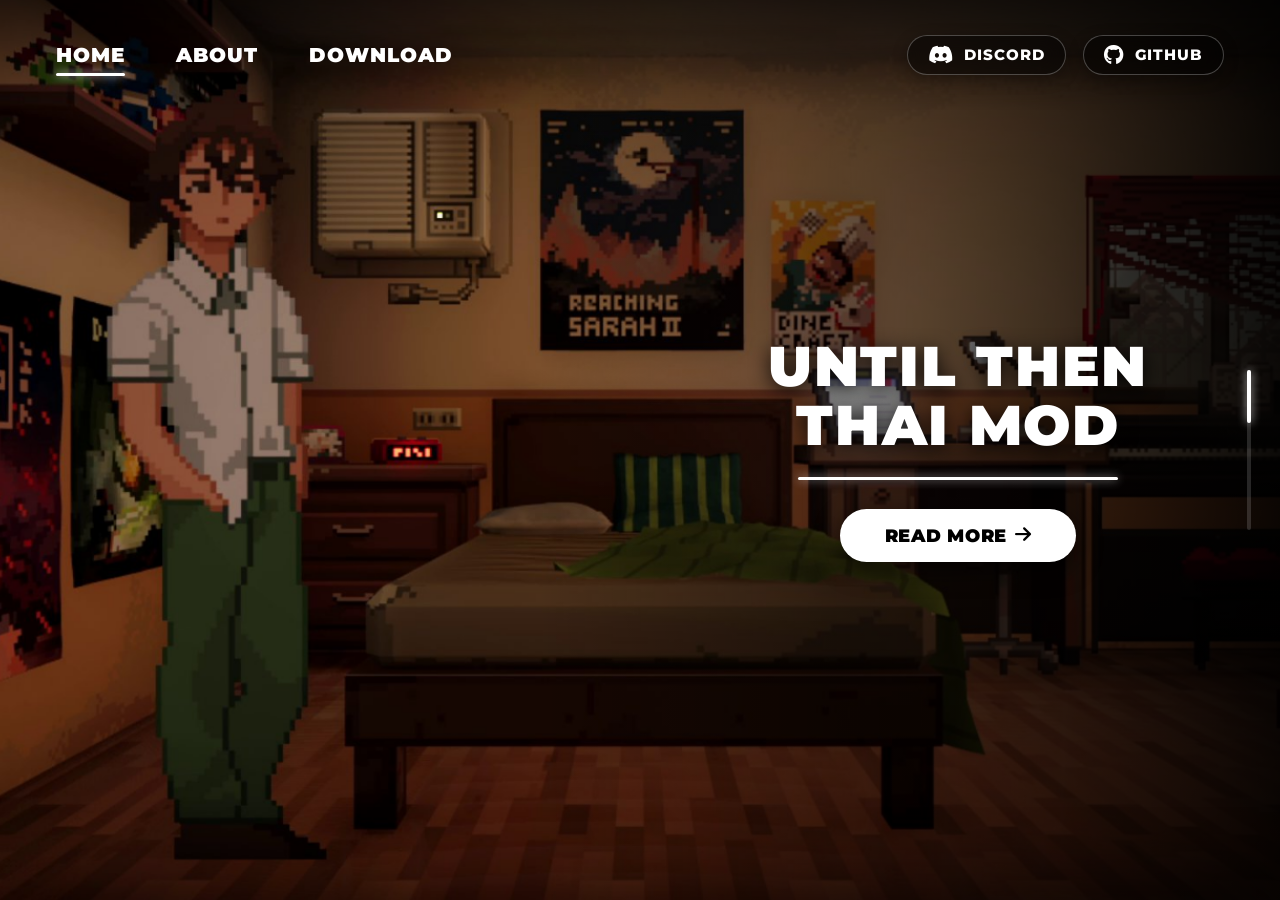
==== commit 7e9c262d: "Update Website 0.0.2" ====
--- a/Website/index.html
+++ b/Website/index.html
@@ -4,10 +4,10 @@
   <meta charset="UTF-8">
   <meta name="viewport" content="width=device-width, initial-scale=1.0">
   <title>UNTIL THEN - THAI MOD</title>
+  <link rel="icon" type="image/png" href="assets/favicon.png">
   <link rel="preconnect" href="https://fonts.googleapis.com">
   <link rel="preconnect" href="https://fonts.gstatic.com" crossorigin>
   <link href="https://fonts.googleapis.com/css2?family=Kanit:wght@300;400;500;600;700;800;900&family=Montserrat:wght@600;700;800;900&display=swap" rel="stylesheet">
-  
   <link rel="stylesheet" href="https://cdnjs.cloudflare.com/ajax/libs/font-awesome/6.5.1/css/all.min.css">
   <link rel="stylesheet" href="css/style.css">
 </head>
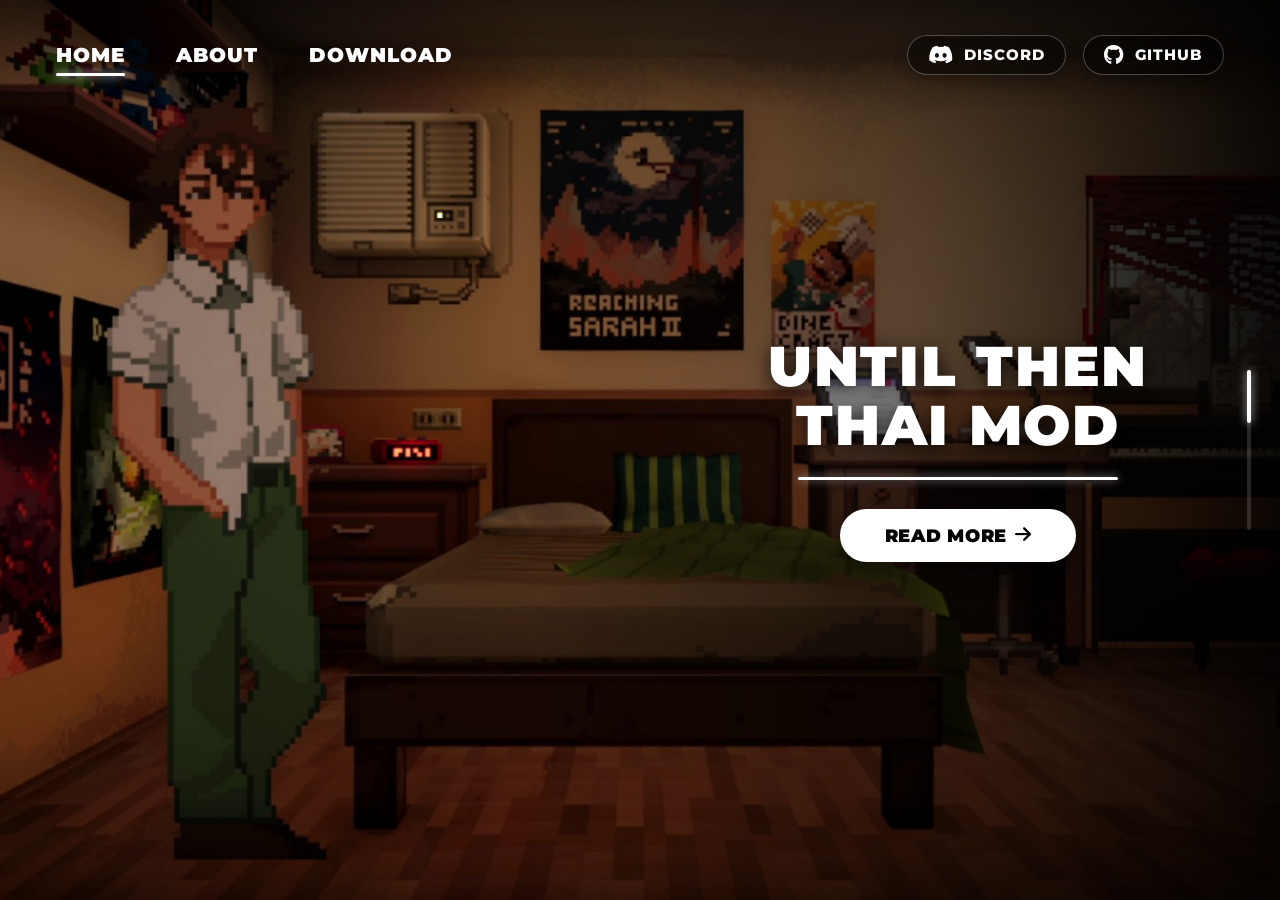
==== commit 3dd97e74: "Fix Website v.0.0.5" ====
--- a/Website/index.html
+++ b/Website/index.html
@@ -7,7 +7,7 @@
   <link rel="icon" type="image/png" href="assets/favicon.png">
   <link rel="preconnect" href="https://fonts.googleapis.com">
   <link rel="preconnect" href="https://fonts.gstatic.com" crossorigin>
-  <link href="https://fonts.googleapis.com/css2?family=Kanit:wght@300;400;500;600;700;800;900&family=Montserrat:wght@600;700;800;900&display=swap" rel="stylesheet">
+  <link href="https://fonts.googleapis.com/css2?family=Cinzel:wght@500;600;700&family=Kanit:wght@300;400;500;600;700;800;900&family=Montserrat:wght@600;700;800;900&display=swap" rel="stylesheet">
   <link rel="stylesheet" href="https://cdnjs.cloudflare.com/ajax/libs/font-awesome/6.5.1/css/all.min.css">
   <link rel="stylesheet" href="css/style.css">
 </head>
@@ -80,18 +80,18 @@
       <div class="download-box">
         <h2 class="download-title">DOWNLOAD</h2>
         <div class="download-meta">
-          <span><i class="fa-solid fa-file-zipper"></i> ขนาด ~21 MB</span>
+          <span><i class="fa-solid fa-file-arrow-down"></i> แอปติดตั้ง</span>
           <span><i class="fa-brands fa-windows"></i> PC (Windows)</span>
-          <span><i class="fa-solid fa-tag"></i> <span id="mod-version">v0.0.0</span></span>
+          <span><i class="fa-solid fa-tag"></i> <span id="mod-version">กำลังโหลดเวอร์ชัน</span></span>
         </div>
-        <a href="https://github.com/Pannawath/UntilThen-Thai-Translation/releases/latest/download/UntilThen_ThaiMod.exe" class="btn-download-main">
+        <a href="https://github.com/Pannawath/UntilThen-Thai-Translation/releases/latest/download/UntilThen_ThaiMod.exe" class="btn-download-main" id="download-exe">
            <i class="fa-solid fa-download"></i> DOWNLOAD
         </a>
         <div class="install-box">
           <div class="install-box-title"><i class="fa-solid fa-circle-info"></i> วิธีติดตั้งแบบย่อ</div>
-          <div>1. ดาวน์โหลดไฟล์ที่ต้องการ</div>
-          <div>2. เปิดโปรเเกรมเพื่อติดตั้งมอด</div>
-          <div>3. เข้าเล่นเกม เเละไปเปลี่ยนภาษาไทย</div>
+          <div>1. ดาวน์โหลดและเปิดแอปติดตั้งขณะปิดเกม</div>
+          <div>2. ตรวจไฟล์ UntilThen.pck ถ้าไม่พบให้กด BROWSE แล้วกด INSTALL</div>
+          <div>3. เปิดเกม ไปที่ SETTINGS &gt; GAME &gt; Language &gt; ภาษาไทย</div>
         </div>
 
         <!-- Scroll down hint button to open White Page -->
@@ -140,13 +140,19 @@
           <div class="timeline-label">GUIDE</div>
           <div class="timeline-subitems">
             <div class="timeline-subitem active-sub" data-target="sec-guide-install" onclick="event.stopPropagation(); scrollToSection('sec-guide-install');">
-              <span class="sub-indicator"></span>ดาวน์โหลดไฟล์ม็อด
+              <span class="sub-indicator"></span>ดาวน์โหลดแอป
             </div>
             <div class="timeline-subitem" data-target="sec-guide-steam" onclick="event.stopPropagation(); scrollToSection('sec-guide-steam');">
-              <span class="sub-indicator"></span>ที่อยู่โฟลเดอร์ Steam
+              <span class="sub-indicator"></span>เลือกไฟล์เกม
             </div>
             <div class="timeline-subitem" data-target="sec-guide-launch" onclick="event.stopPropagation(); scrollToSection('sec-guide-launch');">
-              <span class="sub-indicator"></span>วิธีเริ่มเล่นเกม
+              <span class="sub-indicator"></span>ติดตั้งม็อด
+            </div>
+            <div class="timeline-subitem" data-target="sec-guide-language" onclick="event.stopPropagation(); scrollToSection('sec-guide-language');">
+              <span class="sub-indicator"></span>เปลี่ยนภาษาในเกม
+            </div>
+            <div class="timeline-subitem" data-target="sec-guide-uninstall" onclick="event.stopPropagation(); scrollToSection('sec-guide-uninstall');">
+              <span class="sub-indicator"></span>ถอนการติดตั้ง
             </div>
           </div>
         </div>
@@ -157,13 +163,13 @@
           <div class="timeline-label">HOW FIX BUG</div>
           <div class="timeline-subitems">
             <div class="timeline-subitem" data-target="sec-bug-cat1" onclick="event.stopPropagation(); scrollToSection('sec-bug-cat1');">
-              <span class="sub-indicator"></span>1. ติดตั้ง &amp; ตัวรันม็อด
+              <span class="sub-indicator"></span>ติดตั้ง &amp; ตัวรันม็อด
             </div>
             <div class="timeline-subitem" data-target="sec-bug-cat2" onclick="event.stopPropagation(); scrollToSection('sec-bug-cat2');">
-              <span class="sub-indicator"></span>2. กราฟิก &amp; ฟอนต์
+              <span class="sub-indicator"></span>กราฟิก &amp; ฟอนต์
             </div>
             <div class="timeline-subitem" data-target="sec-bug-cat3" onclick="event.stopPropagation(); scrollToSection('sec-bug-cat3');">
-              <span class="sub-indicator"></span>3. เนื้อเรื่อง &amp; DLC
+              <span class="sub-indicator"></span>เนื้อเรื่อง &amp; DLC
             </div>
             <div class="timeline-subitem" data-target="sec-bug-contact" onclick="event.stopPropagation(); scrollToSection('sec-bug-contact');">
               <span class="sub-indicator"></span>ช่องทางติดต่อ &amp; แจ้งปัญหา
@@ -201,93 +207,93 @@
       <main class="sheet-content-panel">
 
         <!-- SECTION 1: GUIDE -->
-        <section class="sheet-doc-section" id="sec-guide">
-          <div class="section-badge-tag"><i class="fa-solid fa-book-open"></i> CHAPTER 01</div>
-          <h2 class="section-heading">GUIDE - คู่มือการติดตั้ง</h2>
-          <p class="section-subtitle">ขั้นตอนการลงม็อดภาษาไทยสำหรับ Until Then บนระบบ Steam (PC) อย่างละเอียด</p>
-
-          <!-- STEP 1 -->
+        <section class="sheet-doc-section guide-v2" id="sec-guide">
+          <div class="guide-v2-hero">
+            <div class="guide-v2-eyebrow"><i class="fa-solid fa-book-open"></i> INSTALLATION GUIDE <span id="guide-release-version">กำลังโหลดเวอร์ชัน</span></div>
+            <h2>ติดตั้งม็อดภาษาไทย<br><span>แล้วเลือกภาษาในเกม</span></h2>
+            <p>คู่มือนี้อธิบายวิธีติดตั้งม็อดภาษาไทยสำหรับ Until Then เวอร์ชัน Steam บน Windows ตั้งแต่ดาวน์โหลดตัวติดตั้ง ไปจนถึงเลือกภาษาไทยในเกม</p>
+            <div class="guide-v2-route" aria-label="ขั้นตอนโดยย่อ">
+              <span>ดาวน์โหลดแอป</span><i class="fa-solid fa-arrow-right" aria-hidden="true"></i>
+              <span>เลือกไฟล์เกม</span><i class="fa-solid fa-arrow-right" aria-hidden="true"></i>
+              <span>INSTALL</span><i class="fa-solid fa-arrow-right" aria-hidden="true"></i>
+              <span>เลือกภาษาไทย</span>
+            </div>
+          </div>
+
           <div class="sheet-doc-card guide-card" id="sec-guide-install">
             <div class="guide-card-header">
-              <div class="guide-step-badge">
-                <span class="step-num">01</span>
-                <div class="step-icon-wrap"><i class="fa-solid fa-cloud-arrow-down"></i></div>
-              </div>
-              <div class="guide-step-title-wrap">
-                <span class="guide-tag">DOWNLOAD FILE</span>
-                <h3 class="guide-card-title">ดาวน์โหลดและแตกไฟล์ม็อด</h3>
-              </div>
+              <div class="guide-step-badge"><span class="step-num">01</span><div class="step-icon-wrap"><i class="fa-solid fa-download"></i></div></div>
+              <div class="guide-step-title-wrap"><span class="guide-tag">DOWNLOAD</span><h3 class="guide-card-title">ดาวน์โหลดแอปติดตั้ง</h3></div>
             </div>
             <div class="guide-card-body">
-              <p>กดปุ่ม <strong>DOWNLOAD</strong> ที่หน้าหลักเพื่อรับไฟล์ zip ม็อดภาษาไทย จากนั้นทำการแตกไฟล์ (Extract Here) เพื่อรับโฟลเดอร์สำหรับติดตั้ง</p>
-              <div class="file-spec-pill">
-                <i class="fa-solid fa-file-zipper"></i>
-                <span class="file-name">UntilThen_ThaiMod.exe</span>
-                <span class="file-size-tag">~21 MB</span>
-              </div>
-            </div>
-          </div>
-
-          <!-- STEP 2 -->
+              <p>กดปุ่มด้านล่างเพื่อไปยังหน้า <strong>DOWNLOAD</strong> แล้วดาวน์โหลดแอปติดตั้งเวอร์ชันล่าสุด เมื่อดาวน์โหลดเสร็จ ให้ปิดเกม Until Then ก่อนเปิดแอป</p>
+              <button class="guide-v2-link" type="button" onclick="openDownloadFromGuide()"><i class="fa-solid fa-download"></i> ไปหน้า DOWNLOAD <i class="fa-solid fa-arrow-right"></i></button>
+            </div>
+          </div>
+
           <div class="sheet-doc-card guide-card" id="sec-guide-steam">
             <div class="guide-card-header">
-              <div class="guide-step-badge">
-                <span class="step-num">02</span>
-                <div class="step-icon-wrap"><i class="fa-brands fa-steam"></i></div>
-              </div>
-              <div class="guide-step-title-wrap">
-                <span class="guide-tag">STEAM DIRECTORY</span>
-                <h3 class="guide-card-title">ค้นหาโฟลเดอร์เกมในระบบ Steam</h3>
-              </div>
+              <div class="guide-step-badge"><span class="step-num">02</span><div class="step-icon-wrap"><i class="fa-solid fa-folder-open"></i></div></div>
+              <div class="guide-step-title-wrap"><span class="guide-tag">GAME FILE</span><h3 class="guide-card-title">ตรวจตำแหน่งไฟล์เกม</h3></div>
             </div>
             <div class="guide-card-body">
-              <p>เปิดโปรแกรม <strong>Steam</strong> ➔ คลิกขวาที่เกม <strong>Until Then</strong> ➔ เลือก <strong>Manage (จัดการ)</strong> ➔ <strong>Browse local files (เปิดดูไฟล์ภายในเครื่อง)</strong> หรือคัดลอกที่อยู่ด้านล่างนี้:</p>
-              
-              <div class="terminal-box">
-                <div class="terminal-header">
-                  <div class="terminal-dots">
-                    <span class="dot-red"></span>
-                    <span class="dot-yellow"></span>
-                    <span class="dot-green"></span>
-                  </div>
-                  <span class="terminal-title"><i class="fa-solid fa-folder-tree"></i> Windows Steam Local Directory</span>
-                  <button class="terminal-copy-btn" id="btn-copy-path" onclick="copyPathToClipboard(event)">
-                    <i class="fa-solid fa-copy"></i> <span>คัดลอก Path</span>
-                  </button>
-                </div>
-                <div class="terminal-body">
-                  <code id="steam-path-text">C:\Program Files (x86)\Steam\steamapps\common\Until Then\</code>
-                </div>
-              </div>
-            </div>
-          </div>
-
-          <!-- STEP 3 -->
+              <p>ตัวติดตั้งจะค้นหาไฟล์เกมจาก Steam ให้อัตโนมัติ ตรวจสอบว่าพบไฟล์ <strong>UntilThen.pck</strong> ในตำแหน่งที่ถูกต้อง หากไม่พบ ให้กด <strong>BROWSE</strong> แล้วเลือกไฟล์นี้จากโฟลเดอร์ติดตั้งเกม</p>
+              <div class="guide-v2-demo-step" id="guide-demo-step" role="status" aria-live="polite"><strong>1</strong> ตรวจสอบไฟล์เกม หากตัวติดตั้งหาไม่พบ ให้กด BROWSE</div>
+              <div class="guide-v2-app" id="guide-installer-demo">
+                <div class="guide-v2-app-art"><img src="assets/guide/installer-left-art.png" alt="" loading="lazy"></div>
+                <div class="guide-v2-app-panel">
+                  <div class="guide-v2-app-window-dots" aria-hidden="true"><span></span><span></span></div>
+                  <div class="guide-v2-app-brand"><small>THAI TRANSLATION MOD</small><strong>UNTIL THEN</strong><span></span></div>
+                  <div class="guide-v2-app-path"><i class="fa-regular fa-folder" aria-hidden="true"></i><span id="guide-demo-path">กำลังค้นหาโฟลเดอร์เกม Until Then...</span><button type="button" data-demo-action="browse">BROWSE<i class="fa-solid fa-hand-pointer guide-v2-finger" aria-hidden="true"></i></button></div>
+                  <div class="guide-v2-app-actions">
+                    <button class="guide-v2-app-action is-install" type="button" data-demo-action="install"><img src="assets/guide/installer-install-bg.png" alt="" loading="lazy"><i class="fa-solid fa-download" aria-hidden="true"></i><span class="guide-v2-app-divider" aria-hidden="true"></span><span>INSTALL</span><i class="fa-solid fa-chevron-right" aria-hidden="true"></i><i class="fa-solid fa-hand-pointer guide-v2-finger" aria-hidden="true"></i></button>
+                    <button class="guide-v2-app-action is-uninstall" type="button" data-demo-action="uninstall"><img src="assets/guide/installer-uninstall-bg.png" alt="" loading="lazy"><i class="fa-regular fa-trash-can" aria-hidden="true"></i><span class="guide-v2-app-divider" aria-hidden="true"></span><span>UNINSTALL</span><i class="fa-solid fa-chevron-right" aria-hidden="true"></i><i class="fa-solid fa-hand-pointer guide-v2-finger" aria-hidden="true"></i></button>
+                  </div>
+                  <div class="guide-v2-app-footer"><span>Version <strong id="guide-demo-version">กำลังโหลดเวอร์ชัน</strong></span><p id="guide-demo-status" role="status" aria-live="polite">ตัวอย่างการใช้งาน: เลือก BROWSE, INSTALL หรือ UNINSTALL เพื่อดูขั้นตอน</p></div>
+                </div>
+              </div>
+              <p class="guide-v2-caption">ภาพนี้ใช้ประกอบคำอธิบายเท่านั้น การเลือกไฟล์และติดตั้งม็อดจริงต้องทำผ่านแอปติดตั้ง</p>
+              <p class="guide-v2-tip"><i class="fa-solid fa-lightbulb" aria-hidden="true"></i> หากไม่ทราบตำแหน่งไฟล์เกม ให้เปิด Steam คลิกขวาที่ <strong>Until Then</strong> → <strong>Manage</strong> → <strong>Browse local files</strong> แล้วเลือกไฟล์ UntilThen.pck</p>
+            </div>
+          </div>
+
           <div class="sheet-doc-card guide-card" id="sec-guide-launch">
             <div class="guide-card-header">
-              <div class="guide-step-badge">
-                <span class="step-num">03</span>
-                <div class="step-icon-wrap"><i class="fa-solid fa-gamepad"></i></div>
-              </div>
-              <div class="guide-step-title-wrap">
-                <span class="guide-tag">INSTALL & LAUNCH</span>
-                <h3 class="guide-card-title">วางไฟล์ทับและเริ่มเล่นเกม</h3>
-              </div>
+              <div class="guide-step-badge"><span class="step-num">03</span><div class="step-icon-wrap"><i class="fa-solid fa-screwdriver-wrench"></i></div></div>
+              <div class="guide-step-title-wrap"><span class="guide-tag">INSTALL</span>              <h3 class="guide-card-title">ติดตั้งม็อด</h3></div>
             </div>
             <div class="guide-card-body">
-              <p>คัดลอกไฟล์ทั้งหมดจากโฟลเดอร์ม็อดไปวางทับในโฟลเดอร์เกม หากมีข้อความแจ้งเตือนให้กดยืนยัน <em>Replace the files in the destination</em> แล้วเปิดเกมเข้าเล่นได้ทันที</p>
-              
-              <div class="feature-checklist">
-                <div class="check-pill">
-                  <i class="fa-solid fa-circle-check"></i> ภาษาไทยจะแสดงผลทันทีโดยอัตโนมัติ
-                </div>
-                <div class="check-pill">
-                  <i class="fa-solid fa-circle-check"></i> ไม่ส่งผลกระทบต่อ Save Game เดิม
-                </div>
-                <div class="check-pill">
-                  <i class="fa-solid fa-circle-check"></i> ปลดล็อก Achievement บน Steam ได้ตามปกติ
-                </div>
-              </div>
+              <p>กด <strong>INSTALL</strong> แล้วรอจนตัวติดตั้งแจ้งว่าดำเนินการสำเร็จ ระหว่างนี้อย่าปิดโปรแกรมหรือเปิดเกม เมื่อติดตั้งครั้งแรก ตัวติดตั้งจะสำรองไฟล์เกมเดิมไว้เป็น <strong>UntilThen_Backup.pck</strong> สำหรับใช้คืนไฟล์เดิมในภายหลัง</p>
+              <p class="guide-v2-tip"><i class="fa-solid fa-hand-pointer" aria-hidden="true"></i> กด INSTALL ในภาพจำลองด้านบนเพื่อดูคำอธิบาย จากนั้นทำขั้นตอนจริงในแอปติดตั้ง</p>
+            </div>
+          </div>
+
+          <div class="sheet-doc-card guide-card" id="sec-guide-language">
+            <div class="guide-card-header">
+              <div class="guide-step-badge"><span class="step-num">04</span><div class="step-icon-wrap"><i class="fa-solid fa-language"></i></div></div>
+              <div class="guide-step-title-wrap"><span class="guide-tag">IN GAME</span><h3 class="guide-card-title">เปิดเกมแล้วเลือกภาษาไทย</h3></div>
+            </div>
+            <div class="guide-card-body">
+              <p>เปิดเกมผ่าน Steam แล้วเลือก <strong>SETTINGS</strong> จากเมนูหลัก ไปที่แท็บ <strong>GAME</strong> จากนั้นเลือก <strong>ภาษาไทย</strong> ในช่อง <strong>Language</strong> แล้วกด <strong>BACK</strong> เพื่อกลับสู่เกม</p>
+              <div class="guide-v2-screen-list">
+                <figure class="guide-v2-screen">
+                  <div class="guide-v2-screen-image"><img src="assets/guide/main-menu-settings.png" alt="เมนูหลักของเกม Until Then โดยมีกรอบชี้ปุ่ม SETTINGS" loading="lazy"><span class="guide-v2-screen-spotlight is-menu" aria-hidden="true"><i class="fa-solid fa-hand-pointer"></i></span></div>
+                </figure>
+                <figure class="guide-v2-screen">
+                  <div class="guide-v2-screen-image"><img src="assets/guide/game-language.png" alt="หน้า SETTINGS แท็บ GAME โดยมีกรอบชี้ช่อง Language" loading="lazy"><span class="guide-v2-screen-spotlight is-language" aria-hidden="true"><i class="fa-solid fa-hand-pointer"></i></span></div>
+                </figure>
+              </div>
+            </div>
+          </div>
+
+          <div class="sheet-doc-card guide-card" id="sec-guide-uninstall">
+            <div class="guide-card-header">
+              <div class="guide-step-badge"><span class="step-num">05</span><div class="step-icon-wrap"><i class="fa-solid fa-rotate-left"></i></div></div>
+              <div class="guide-step-title-wrap"><span class="guide-tag">OPTIONAL</span>              <h3 class="guide-card-title">ถอนการติดตั้งม็อด</h3></div>
+            </div>
+            <div class="guide-card-body">
+              <p>ปิดเกมแล้วเปิดแอปติดตั้ง ตรวจสอบว่าเลือกไฟล์ <strong>UntilThen.pck</strong> ของเกมที่ติดตั้งม็อดไว้ จากนั้นกด <strong>UNINSTALL</strong> แอปจะใช้ไฟล์สำรอง <strong>UntilThen_Backup.pck</strong> เพื่อคืนไฟล์เกมเดิม</p>
+              <p class="guide-v2-tip"><i class="fa-solid fa-circle-info" aria-hidden="true"></i> อย่าลบหรือย้ายไฟล์สำรองจนกว่าจะถอนม็อดสำเร็จ หากไม่มีไฟล์นี้ จะไม่สามารถใช้ UNINSTALL เพื่อคืนไฟล์เกมเดิมได้</p>
             </div>
           </div>
         </section>
@@ -296,124 +302,103 @@
         <section class="sheet-doc-section" id="sec-bugs">
           <div class="doc-header-banner">
             <div class="doc-meta-badge"><i class="fa-solid fa-file-lines"></i> DOCUMENTATION &amp; TROUBLESHOOTING</div>
-            <h2 class="doc-main-title">[วิธีแก้ปัญหาที่พบบ่อย] Until Then - ม็อดภาษาไทย</h2>
+            <h2 class="doc-main-title">วิธีแก้ปัญหาที่พบบ่อยของม็อดภาษาไทย Until Then</h2>
             <div class="doc-intro-callout">
               <div class="callout-icon"><i class="fa-solid fa-circle-info"></i></div>
               <div class="callout-body">
-                <p class="callout-main">ห้องนี้รวบรวมวิธีแก้ปัญหา ข้อสงสัย และบั๊กต่างๆ ที่พบบ่อยจากการใช้งานม็อดแปลไทย หากพบปัญหาในการเล่นหรือการติดตั้ง สามารถค้นหาวิธีแก้ไขตามหัวข้อด้านล่างนี้ได้ทันทีครับ</p>
-                <div class="doc-version-tag"><i class="fa-solid fa-code-commit"></i> รองรับม็อดเวอร์ชัน v1.5.4 Hotfix (ล่าสุด)</div>
-              </div>
-            </div>
+                <p class="callout-main">หน้านี้รวบรวมวิธีแก้ปัญหาที่พบบ่อยจากการติดตั้งและเล่นม็อดภาษาไทย เลือกหัวข้อที่ตรงกับอาการเพื่อดูสาเหตุและวิธีแก้ หากยังแก้ไม่ได้ สามารถติดต่อทีมงานได้จากช่องทางท้ายหน้า</p>
+                <div class="doc-version-tag"><i class="fa-solid fa-code-commit"></i> คู่มือการติดตั้งอ้างอิงแอปติดตั้งสำหรับ Windows ปัญหากราฟิกและเนื้อเรื่องอาจขึ้นอยู่กับเวอร์ชันของเกมและม็อด</div>
+              </div>
+            </div>
+          </div>
+
+          <div class="doc-quick-fix">
+            <strong><i class="fa-solid fa-wand-magic-sparkles" aria-hidden="true"></i> วิธีแก้บั๊กเบื้องต้น</strong>
+            <p>หากยังเข้าเกมได้ ให้ไปที่ <b>SETTINGS → GAME → Language</b> แล้วเลือก <b>English</b> เพื่อผ่านจุดที่มีปัญหาชั่วคราว หากเข้าเกมไม่ได้หรือยังพบอาการเดิม ให้ปิดเกม เปิดแอปติดตั้ง แล้วเลือก <b>UNINSTALL</b> เพื่อคืนไฟล์เกมเดิม</p>
           </div>
 
           <!-- หมวดที่ 1: ปัญหาการติดตั้งและตัวรันม็อด -->
           <div class="doc-category-block" id="sec-bug-cat1">
             <div class="doc-category-header">
               <span class="cat-num-badge">หมวดที่ 1</span>
-              <h3 class="cat-title">ปัญหาการติดตั้งและตัวรันม็อด</h3>
+              <h3 class="cat-title">การติดตั้งและเปิดตัวติดตั้ง</h3>
             </div>
 
             <!-- Q1 -->
             <article class="doc-qa-card" id="qa-q1">
-              <h4 class="doc-qa-title">
-                <span class="doc-q-pill">Q1</span>
-                ดับเบิ้ลคลิกเปิดตัวติดตั้ง .exe แล้วหน้าต่างปิดตัวเองทันที หรือไม่แสดงหน้าต่างขึ้นมา
-              </h4>
-              <div class="doc-qa-body">
-                <div class="doc-field">
-                  <span class="doc-field-label cause"><i class="fa-solid fa-circle-exclamation"></i> สาเหตุ</span>
-                  <ul class="doc-bullet-list">
-                    <li>เครื่องยังไม่ได้ติดตั้ง <strong>.NET Desktop Runtime เวอร์ชัน 9.0</strong> (มักพบบน Windows รุ่นเก่าหรือเครื่องที่ลงวินโดวส์ใหม่)</li>
-                    <li>โดนระบบความปลอดภัยของ Windows (Smart App Control) หรือโปรแกรม Anti-virus ปิดกั้นการทำงาน</li>
-                  </ul>
-                </div>
+              <h4 class="doc-qa-title"><span class="doc-q-pill">Q1</span> เปิดแอปติดตั้งแล้วไม่แสดงหน้าต่าง หรือปิดตัวลงทันที</h4>
+              <div class="doc-qa-body">
+                <div class="doc-field">
+                  <span class="doc-field-label solution"><i class="fa-solid fa-circle-check"></i> วิธีตรวจสอบ</span>
+                  <ol class="doc-numbered-list">
+                    <li>ดาวน์โหลดแอปติดตั้งใหม่จาก <button class="doc-ext-link guide-v2-inline-link" type="button" onclick="openDownloadFromGuide()">หน้า DOWNLOAD ของเว็บไซต์ <i class="fa-solid fa-arrow-right"></i></button> แล้วลองเปิดอีกครั้ง</li>
+                    <li>หาก Windows แสดงคำเตือน ให้ตรวจสอบชื่อไฟล์และแหล่งดาวน์โหลดว่าเป็นไฟล์จากหน้า Releases ก่อนดำเนินการต่อ หากข้อความระบุว่า Smart App Control บล็อกแอป ดูวิธีจัดการได้ที่ <a class="doc-ext-link guide-v2-inline-link" href="#fixbug-q5">Q5: Smart App Control บล็อกตัวติดตั้ง <i class="fa-solid fa-arrow-right" aria-hidden="true"></i></a></li>
+                    <li>หากยังเปิดไม่ได้ ให้บันทึกภาพข้อความแจ้งเตือน แล้วส่งให้ทีมงานผ่านช่องทางติดต่อท้ายหน้า</li>
+                  </ol>
+                </div>
+              </div>
+            </article>
+
+            <!-- Q2 -->
+            <article class="doc-qa-card" id="qa-q2">
+              <h4 class="doc-qa-title"><span class="doc-q-pill">Q2</span> เกมแจ้งว่าไม่พบ UntilThen.pck หรือตัวติดตั้งหาไฟล์เกมไม่เจอ</h4>
+              <div class="doc-qa-body">
                 <div class="doc-field">
                   <span class="doc-field-label solution"><i class="fa-solid fa-circle-check"></i> วิธีแก้</span>
                   <ol class="doc-numbered-list">
-                    <li>
-                      ดาวน์โหลดและติดตั้ง <strong>Microsoft .NET 9.0 Desktop Runtime (x64)</strong> ได้ฟรีจากเว็บไซต์ทางการของ Microsoft:
-                      <a href="https://dotnet.microsoft.com/download/dotnet/9.0" target="_blank" rel="noopener" class="doc-ext-link">
-                        <span>dotnet.microsoft.com/download/dotnet/9.0</span> <i class="fa-solid fa-arrow-up-right-from-square"></i>
-                      </a>
-                    </li>
-                    <li>หากมีหน้าต่างสีฟ้า <em>Windows protected your PC</em> ให้คลิก <strong>"More info"</strong> แล้วเลือก <strong>"Run anyway"</strong> หรือใช้ตัวติดตั้งเวอร์ชัน Lite ที่มีขนาดกะทัดรัดและโหลดเร็วกว่า</li>
-                    <li>
-                      <strong>หรือใช้คำสั่ง PowerShell ปลดล็อกทันที (ไม่ต้องปิด Antivirus):</strong>
-                      <div class="terminal-box" style="margin-top: 0.8rem;">
-                        <div class="terminal-header">
-                          <div class="terminal-dots">
-                            <span class="dot-red"></span>
-                            <span class="dot-yellow"></span>
-                            <span class="dot-green"></span>
-                          </div>
-                          <span class="terminal-title">Windows PowerShell — Unblock-File</span>
-                          <button class="terminal-copy-btn" onclick="copyFromElement('cmd-q1-unblock', this)">
-                            <i class="fa-solid fa-copy"></i> <span>คัดลอกคำสั่ง</span>
-                          </button>
-                        </div>
-                        <div class="terminal-body">
-                          <code id="cmd-q1-unblock">powershell -ExecutionPolicy Bypass -Command "Get-ChildItem -Recurse | Unblock-File"</code>
-                        </div>
-                      </div>
-                    </li>
+                    <li>ปิดเกมและตัวติดตั้ง จากนั้นเปิดโฟลเดอร์เกมใน Steam โดยคลิกขวาที่ <strong>Until Then → Manage → Browse local files</strong></li>
+                    <li>หากไม่พบ <code>UntilThen.pck</code> แต่พบ <code>UntilThen_Backup.pck</code> ให้เปลี่ยนชื่อไฟล์สำรองโดยลบเฉพาะ <code>_Backup</code> ออก ให้ชื่อไฟล์เป็น <code>UntilThen.pck</code> (อย่าลบนามสกุล <code>.pck</code>) แล้วลองเปิดเกม</li>
+                    <li>หากพบไฟล์ <code>UntilThen.pck</code> อยู่แล้ว อย่าเปลี่ยนชื่อไฟล์สำรองทับ ให้เปิดตัวติดตั้ง กด <strong>BROWSE</strong> แล้วเลือกไฟล์ <code>UntilThen.pck</code> ที่พบ</li>
+                    <li>หากไม่พบทั้งสองไฟล์ ให้ใช้คำสั่ง <strong>Verify integrity of game files</strong> ใน Steam เพื่อซ่อมแซมไฟล์เกม แล้วเปิดตัวติดตั้งอีกครั้ง</li>
                   </ol>
-                </div>
-              </div>
-            </article>
-
-            <!-- Q2 -->
-            <article class="doc-qa-card" id="qa-q2">
-              <h4 class="doc-qa-title">
-                <span class="doc-q-pill">Q2</span>
-                ตัวติดตั้งแจ้งเตือน Error Code: -2147450730 หรือ -1073740286 ขณะกำลังแพ็กไฟล์
-              </h4>
-              <div class="doc-qa-body">
-                <div class="doc-field">
-                  <span class="doc-field-label cause"><i class="fa-solid fa-circle-exclamation"></i> สาเหตุ</span>
-                  <p>โปรแกรมแพ็กไฟล์เกม (<code>GodotPCKExplorer</code>) ขาดคอมโพเนนต์ .NET 9.0 หรือไฟล์คอมโพเนนต์ .NET ในเครื่องเสียหาย</p>
-                </div>
-                <div class="doc-field">
-                  <span class="doc-field-label solution"><i class="fa-solid fa-circle-check"></i> วิธีแก้</span>
-                  <ul class="doc-bullet-list">
-                    <li>ในตัวติดตั้งเวอร์ชัน <strong>v1.5.4</strong> ระบบมีปุ่มช่วยดาวน์โหลดและซ่อมแซม .NET ให้อัตโนมัติ ให้กด <strong>"ตกลง"</strong> เพื่อเริ่มการซ่อมแซม</li>
-                    <li>หากยังไม่ผ่าน ให้ติดตั้ง <em>.NET 9.0 Desktop Runtime</em> แบบ Manual ตามลิงก์ในข้อ Q1 แล้วรีสตาร์ตเครื่องหนึ่งครั้ง</li>
-                  </ul>
+                  <img class="doc-error-shot" src="assets/guide/missing-pck-error.png" alt="ข้อความผิดพลาดจากเกม: Couldn't load project data, is the .pck file missing?" loading="lazy">
                 </div>
               </div>
             </article>
 
             <!-- Q3 -->
             <article class="doc-qa-card" id="qa-q3">
-              <h4 class="doc-qa-title">
-                <span class="doc-q-pill">Q3</span>
-                ตัวเกมบน Steam มีการอัปเดตแพตช์ใหม่ หรือเผลอกด "ตรวจสอบความสมบูรณ์ของไฟล์เกม" แล้วภาษาไทยหาย
-              </h4>
+              <h4 class="doc-qa-title"><span class="doc-q-pill">Q3</span> หลัง Steam อัปเดตหรือซ่อมแซมเกม ภาษาไทยหายไป</h4>
               <div class="doc-qa-body">
                 <div class="doc-field">
                   <span class="doc-field-label cause"><i class="fa-solid fa-circle-exclamation"></i> สาเหตุ</span>
-                  <p>ทาง Steam จะดาวน์โหลดไฟล์ <code>UntilThen.pck</code> ดั้งเดิมจากเซิร์ฟเวอร์มาเขียนทับไฟล์ม็อด</p>
+                  <p>การอัปเดตหรือซ่อมแซมผ่าน Steam อาจแทนที่ไฟล์ <code>UntilThen.pck</code> ที่ม็อดแก้ไขไว้</p>
                 </div>
                 <div class="doc-field">
                   <span class="doc-field-label solution"><i class="fa-solid fa-circle-check"></i> วิธีแก้</span>
-                  <p>เปิดโปรแกรมตัวติดตั้งม็อด <code>UntilThen_ThaiMod.exe</code> แล้วกดปุ่ม <strong>"INSTALL MOD"</strong> ใหม่อีกครั้งได้ทันที ไม่ต้องโหลดไฟล์เกมใหม่</p>
+                  <p><strong>อย่ากด INSTALL ซ้ำทันที</strong> เพราะไฟล์สำรอง <code>UntilThen_Backup.pck</code> อาจเป็นไฟล์จากเกมเวอร์ชันเก่า ให้ทำตามลำดับนี้: ปิดเกม → กด <strong>UNINSTALL</strong> เพื่อคืนไฟล์เดิม → ใช้ <strong>Verify integrity of game files</strong> ใน Steam เพื่อรับไฟล์เกมเวอร์ชันล่าสุด → ตรวจสอบว่าม็อดรองรับเกมเวอร์ชันนั้นแล้วจึงติดตั้งใหม่ หากพบข้อผิดพลาดระหว่างขั้นตอน ให้บันทึกข้อความแจ้งเตือนและติดต่อทีมงาน</p>
                 </div>
               </div>
             </article>
 
             <!-- Q4 -->
             <article class="doc-qa-card" id="qa-q4">
-              <h4 class="doc-qa-title">
-                <span class="doc-q-pill">Q4</span>
-                เล่นบนเครื่อง Steam Deck, Linux หรือ macOS ต้องติดตั้งอย่างไร?
-              </h4>
-              <div class="doc-qa-body">
-                <div class="doc-field">
-                  <span class="doc-field-label solution"><i class="fa-solid fa-circle-check"></i> วิธีแก้บน Steam Deck (Desktop Mode):</span>
+              <h4 class="doc-qa-title"><span class="doc-q-pill">Q4</span> สามารถติดตั้งบน Steam Deck, Linux หรือ macOS ได้หรือไม่?</h4>
+              <div class="doc-qa-body">
+                <div class="doc-field">
+                  <span class="doc-field-label solution"><i class="fa-solid fa-circle-check"></i> ขอบเขตคู่มือ</span>
+                  <p>คู่มือนี้ครอบคลุมแอปติดตั้งสำหรับ <strong>Windows</strong> เท่านั้น หากใช้ระบบปฏิบัติการอื่น โปรดตรวจสอบหน้า Releases ว่ามีแอปติดตั้งและคู่มือสำหรับระบบนั้นหรือไม่ก่อนเริ่มติดตั้ง</p>
+                </div>
+              </div>
+            </article>
+
+            <!-- Q5 -->
+            <article class="doc-qa-card" id="qa-q5">
+              <h4 class="doc-qa-title"><span class="doc-q-pill">Q5</span> วิธีปิด Smart App Control เมื่อบล็อกแอปติดตั้ง</h4>
+              <div class="doc-qa-body">
+                <div class="doc-field">
+                  <span class="doc-field-label cause"><i class="fa-solid fa-circle-exclamation"></i> ตรวจสอบก่อน</span>
+                  <p>ตรวจสอบว่าแอปติดตั้งดาวน์โหลดจากหน้า <strong>DOWNLOAD</strong> ของเว็บไซต์หรือหน้า Releases ทางการ และชื่อไฟล์ตรงกับที่ระบุไว้ หากหน้าต่างแจ้งว่า <strong>Windows protected your PC</strong> ให้เลือก <strong>More info</strong> ตรวจสอบชื่อแอปและผู้เผยแพร่ แล้วเลือก <strong>Run anyway</strong> ได้เฉพาะเมื่อมั่นใจว่าเป็นไฟล์จากแหล่งทางการ</p>
+                </div>
+                <div class="doc-field">
+                  <span class="doc-field-label solution"><i class="fa-solid fa-circle-check"></i> ปิด Smart App Control</span>
                   <ol class="doc-numbered-list">
-                    <li>เปิดโฟลเดอร์เกม Until Then ผ่าน Steam ➔ <strong>Manage ➔ Browse local files</strong></li>
-                    <li>ดาวน์โหลดไฟล์ <code>UntilThen_ThaiMod_Story.zip</code> หรือนำไฟล์ <code>UntilThen.pck</code> ที่แพ็กภาษาไทยเสร็จแล้วจาก PC มาวางทับไฟล์เดิมในเครื่อง Steam Deck</li>
-                    <li>หรือใช้ <strong>Proton Tricks</strong> เพื่อรันตัวติดตั้ง <code>UntilThen_ThaiMod.exe</code> บน Steam Deck ได้โดยตรง</li>
+                    <li>เปิด <strong>Windows Security</strong> จากเมนู Start</li>
+                    <li>เลือก <strong>App &amp; browser control</strong> → <strong>Smart App Control settings</strong></li>
+                    <li>เลือก <strong>Off</strong> แล้วยืนยันข้อความแจ้งเตือนของ Windows</li>
+                    <li>ลองเปิดตัวติดตั้งอีกครั้ง และเปิด Smart App Control กลับหลังใช้งาน หากอุปกรณ์แสดงตัวเลือกให้เปิดอีกครั้ง</li>
                   </ol>
+                  <p><strong>คำเตือน:</strong> การปิด Smart App Control มีผลกับแอปในเครื่อง ไม่ได้ยกเว้นเฉพาะตัวติดตั้งนี้ และลดการป้องกันจากแอปที่ไม่น่าเชื่อถือ ควรปิดเฉพาะเมื่อยืนยันแหล่งที่มาของไฟล์แล้วเท่านั้น หากไม่พบเมนูหรือเปิดกลับไม่ได้ อย่าปิดระบบป้องกันอื่นเพิ่ม ให้ติดต่อทีมงานหรือผู้ดูแลอุปกรณ์</p>
                 </div>
               </div>
             </article>
@@ -423,25 +408,25 @@
           <div class="doc-category-block" id="sec-bug-cat2">
             <div class="doc-category-header">
               <span class="cat-num-badge">หมวดที่ 2</span>
-              <h3 class="cat-title">ปัญหากราฟิก ภาพแตก และฟอนต์</h3>
+              <h3 class="cat-title">กราฟิกและฟอนต์</h3>
             </div>
 
             <!-- Q7 -->
             <article class="doc-qa-card" id="qa-q7">
               <h4 class="doc-qa-title">
                 <span class="doc-q-pill">Q7</span>
-                ภาพในฉาก 3D แตกเป็นลายตารางสีรุ้ง (Rainbow Static Noise) หรือภาพค้างระหว่างเปลี่ยนฉาก
+                ภาพฉาก 3D เป็นลายสีรุ้ง (Rainbow Static Noise) หรือค้างระหว่างเปลี่ยนฉาก
               </h4>
               <div class="doc-qa-body">
                 <div class="doc-field">
                   <span class="doc-field-label cause"><i class="fa-solid fa-circle-exclamation"></i> สาเหตุ</span>
-                  <p>บั๊กไดรเวอร์การ์ดจอ (โดยเฉพาะ Nvidia ซีรีส์ GTX 10xx / VRAM 4GB) เมื่อเปิดเอฟเฟกต์สะท้อนแสง VoxelGI สองชั้นพร้อมกัน</p>
+                  <p>อาจเกิดจากไดรเวอร์การ์ดจอ โดยเฉพาะการ์ด Nvidia ซีรีส์ GTX 10xx ที่มี VRAM 4GB เมื่อเกมเปิดเอฟเฟกต์สะท้อนแสง VoxelGI ซ้อนกัน</p>
                 </div>
                 <div class="doc-field">
                   <span class="doc-field-label solution"><i class="fa-solid fa-circle-check"></i> วิธีแก้</span>
                   <ul class="doc-bullet-list">
-                    <li>ม็อดเวอร์ชัน <strong>v1.5.4</strong> มีระบบดักปิดการสะท้อนแสงซ้อนอัตโนมัติ ไม่ทำให้ภาพแตกหรือค้างอีกต่อไป</li>
-                    <li>ผู้เล่นสามารถเข้าไปปรับตั้งค่ากราฟิกในการตั้งค่าได้อิสระเต็มที่ หากการ์ดจอมี VRAM น้อย แนะนำปรับ <strong>Bokeh Depth of Field</strong> และ <strong>Ambient Occlusion</strong> ลงมาที่ระดับ Medium หรือ High เพื่อความลื่นไหล</li>
+                    <li>ม็อดเวอร์ชัน <strong>v1.5.4</strong> ปิดการสะท้อนแสงที่ซ้อนกันโดยอัตโนมัติ เพื่อช่วยป้องกันภาพผิดปกติหรือเกมค้าง</li>
+                    <li>สามารถปรับกราฟิกในเกมได้ตามต้องการ หากการ์ดจอมี VRAM จำกัด แนะนำให้ลด <strong>Bokeh Depth of Field</strong> และ <strong>Ambient Occlusion</strong> เป็นระดับ Medium หรือ High เพื่อให้เกมทำงานได้ลื่นขึ้น</li>
                   </ul>
                 </div>
               </div>
@@ -451,16 +436,16 @@
             <article class="doc-qa-card" id="qa-q8">
               <h4 class="doc-qa-title">
                 <span class="doc-q-pill">Q8</span>
-                ตัวหนังสือในก้อนความคิด (Thought Bubble) หรือกล่องคำพูดเปลี่ยนเป็นฟอนต์อื่น สระลอย หรือเป็นสี่เหลี่ยม
+                ข้อความในก้อนความคิด (Thought Bubble) หรือกล่องคำพูดใช้ฟอนต์ผิด สระลอย หรือแสดงเป็นสี่เหลี่ยม
               </h4>
               <div class="doc-qa-body">
                 <div class="doc-field">
                   <span class="doc-field-label cause"><i class="fa-solid fa-circle-exclamation"></i> สาเหตุ</span>
-                  <p>ไฟล์ฟอนต์ของระบบความคิดไม่สมบูรณ์ หรือตัวเกมไม่โหลดแม็ปปิ้งฟอนต์</p>
+                  <p>ไฟล์ฟอนต์ของระบบความคิดอาจไม่สมบูรณ์ หรือตัวเกมอาจโหลดการจับคู่ฟอนต์ไม่สำเร็จ</p>
                 </div>
                 <div class="doc-field">
                   <span class="doc-field-label solution"><i class="fa-solid fa-circle-check"></i> วิธีแก้</span>
-                  <p>ใช้ม็อดเวอร์ชัน <strong>v1.5.4</strong> ตัวเต็มทางการ ซึ่งกู้คืนไฟล์แม็ปปิ้งฟอนต์ Prompt แท้ (<code>DiarioDeAndy</code>) เข้าสู่ระบบเรียบร้อยแล้ว ติดตั้งใหม่ผ่านตัวติดตั้งแล้วเข้าเกม ตัวหนังสือจะกลับมาคมชัดสวยงาม 100%</p>
+                  <p>ติดตั้งม็อดตัวเต็มเวอร์ชัน <strong>v1.5.4</strong> หรือใหม่กว่า ซึ่งมีไฟล์จับคู่ฟอนต์ Prompt ต้นฉบับ (<code>DiarioDeAndy</code>) รวมอยู่แล้ว หากติดตั้งเวอร์ชันนี้อยู่แต่ยังพบปัญหา ให้ถอนการติดตั้งแล้วติดตั้งม็อดใหม่อีกครั้ง</p>
                 </div>
               </div>
             </article>
@@ -469,16 +454,16 @@
             <article class="doc-qa-card" id="qa-q9">
               <h4 class="doc-qa-title">
                 <span class="doc-q-pill">Q9</span>
-                ข้อความบทสนทนาล้นขอบจอ หรือกล่องคำพูดตกขอบ
+                ข้อความบทสนทนาหรือกล่องคำพูดล้นออกนอกจอ
               </h4>
               <div class="doc-qa-body">
                 <div class="doc-field">
                   <span class="doc-field-label cause"><i class="fa-solid fa-circle-exclamation"></i> สาเหตุ</span>
-                  <p>ตัวเกมใช้มุมกล้อง 3D ที่ตัวละครยืนชิดขอบจอซ้ายหรือขวาเกินไป ทำให้กล่องข้อความเดิมไม่ปรับตามมุมกล้อง</p>
+                  <p>บางฉากจัดวางตัวละครไว้ชิดขอบจอ ทำให้กล่องข้อความอาจแสดงไม่พอดีกับพื้นที่บนหน้าจอ</p>
                 </div>
                 <div class="doc-field">
                   <span class="doc-field-label solution"><i class="fa-solid fa-circle-check"></i> วิธีแก้</span>
-                  <p>ทีมงานได้ทำการปรับแบ่งบรรทัดด้วย <strong>ThaiWordBreaker Engine</strong> และปรับระยะความกว้างในม็อดเวอร์ชัน <strong>v1.5.4</strong> ครบทุกฉากแล้ว หากยังพบประโยคใดที่ตกขอบ สามารถแคปภาพหน้าจอพร้อมชื่อฉากส่งมาแจ้งใน Discord ห้องแจ้งปัญหาได้เลยครับ</p>
+                  <p>ม็อดเวอร์ชัน <strong>v1.5.4</strong> ปรับการตัดคำด้วย <strong>ThaiWordBreaker Engine</strong> และแก้ความกว้างของกล่องข้อความแล้ว หากยังพบข้อความล้นจอ โปรดแนบภาพหน้าจอพร้อมระบุชื่อฉาก แล้วแจ้งทีมงานใน Discord</p>
                 </div>
               </div>
             </article>
@@ -488,23 +473,23 @@
           <div class="doc-category-block" id="sec-bug-cat3">
             <div class="doc-category-header">
               <span class="cat-num-badge">หมวดที่ 3</span>
-              <h3 class="cat-title">ปัญหาขณะเล่นเนื้อเรื่องและ DLC (Gameplay &amp; DLC)</h3>
+              <h3 class="cat-title">เนื้อเรื่องและ DLC</h3>
             </div>
 
             <!-- Q10 -->
             <article class="doc-qa-card" id="qa-q10">
               <h4 class="doc-qa-title">
                 <span class="doc-q-pill">Q10</span>
-                เล่นเนื้อเรื่อง DLC บทที่ 2 แล้วคลิกเมาส์บนหน้าจอมือถือหรือเมนูไม่ได้
+                ใน DLC บทที่ 2 คลิกหน้าจอมือถือหรือเมนูด้วยเมาส์ไม่ได้
               </h4>
               <div class="doc-qa-body">
                 <div class="doc-field">
                   <span class="doc-field-label cause"><i class="fa-solid fa-circle-exclamation"></i> สาเหตุ</span>
-                  <p>เป็นข้อจำกัดจากตัวเกมต้นฉบับของผู้พัฒนา (Polychroma Games) ที่ไม่ได้เขียนระบบคลิกเมาส์ในหน้าจอดังกล่าวสำหรับ DLC บทที่ 2</p>
+                  <p>เป็นข้อจำกัดของตัวเกมต้นฉบับ โดยหน้าจอดังกล่าวใน DLC บทที่ 2 ไม่รองรับการคลิกด้วยเมาส์</p>
                 </div>
                 <div class="doc-field">
                   <span class="doc-field-label solution"><i class="fa-solid fa-circle-check"></i> วิธีแก้</span>
-                  <p>ให้ใช้ <strong>"ปุ่มลูกศรบนคีย์บอร์ด (Arrow Keys)"</strong> หรือปุ่มลูกศรบนจอยเกม (D-pad) ในการเลื่อนเลือกเมนู และกด <strong>Enter</strong> หรือ <strong>Spacebar</strong> เพื่อยืนยัน <em>(เนื้อเรื่องหลักและ DLC บทที่ 1 ใช้เมาส์ได้ปกติ)</em></p>
+                  <p>ใช้ปุ่มลูกศรบนคีย์บอร์ด (<strong>Arrow Keys</strong>) หรือปุ่มทิศทางบนจอย (<strong>D-pad</strong>) เพื่อเลื่อนเมนู แล้วกด <strong>Enter</strong> หรือ <strong>Spacebar</strong> เพื่อยืนยัน <em>เนื้อเรื่องหลักและ DLC บทที่ 1 ยังคงใช้เมาส์ได้ตามปกติ</em></p>
                 </div>
               </div>
             </article>
@@ -513,16 +498,16 @@
             <article class="doc-qa-card" id="qa-q11">
               <h4 class="doc-qa-title">
                 <span class="doc-q-pill">Q11</span>
-                เปิดแอปหาคู่ Matchy ในบทที่ 2 ฉากที่ 1 แล้วเกมเด้งหลุดทันที
+                เปิดแอป Matchy ในบทที่ 2 ฉากที่ 1 แล้วเกมปิดตัวลง
               </h4>
               <div class="doc-qa-body">
                 <div class="doc-field">
                   <span class="doc-field-label cause"><i class="fa-solid fa-circle-exclamation"></i> สาเหตุ</span>
-                  <p>โครงสร้างไฟล์ฐานข้อมูลแอปไม่ตรงกับเอนจินของตัวเกม</p>
+                  <p>โครงสร้างข้อมูลของแอปไม่ตรงกับรูปแบบที่เอนจินเกมต้องการ</p>
                 </div>
                 <div class="doc-field">
                   <span class="doc-field-label solution"><i class="fa-solid fa-circle-check"></i> วิธีแก้</span>
-                  <p>อัปเดตม็อดเป็นเวอร์ชัน <strong>v1.5.4</strong> ขึ้นไป ปัญหานี้ได้รับการแก้ไขโครงสร้าง JSON ครบ 100% และแปลข้อมูลโปรไฟล์ตัวละครครบทั้ง 12 คนแล้ว สามารถเปิดแอปเล่นมินิเกมได้ปกติ</p>
+                  <p>อัปเดตม็อดเป็นเวอร์ชัน <strong>v1.5.4</strong> ขึ้นไป ซึ่งแก้ไขโครงสร้าง JSON และแปลข้อมูลโปรไฟล์ตัวละครทั้ง 12 คนแล้ว จากนั้นจึงลองเปิดแอป Matchy อีกครั้ง</p>
                 </div>
               </div>
             </article>
@@ -531,18 +516,18 @@
             <article class="doc-qa-card" id="qa-q12">
               <h4 class="doc-qa-title">
                 <span class="doc-q-pill">Q12</span>
-                เกมจอดำ ค้าง หรือไม่เล่นบทสนทนาต่อ (เช่น ฉากเปียโน, บทที่ 4 ฉากซื้อเสื้อ, ลูปต่างๆ)
+                เกมจอดำ ค้าง หรือบทสนทนาไม่ดำเนินต่อ (เช่น ฉากเปียโน ฉากซื้อเสื้อในบทที่ 4 หรือฉากวนซ้ำ)
               </h4>
               <div class="doc-qa-body">
                 <div class="doc-field">
                   <span class="doc-field-label cause"><i class="fa-solid fa-circle-exclamation"></i> สาเหตุ</span>
-                  <p>เกิดจากอักขระช่องว่างพิเศษ (NBSP) ในไฟล์แปลเวอร์ชันเก่าที่ทำให้เอนจิน Ink ประมวลผลค้างและไม่ปล่อย Event Trigger ข้ามฉาก</p>
+                  <p>ไฟล์แปลเวอร์ชันเก่าบางไฟล์มีอักขระช่องว่างพิเศษ (NBSP) ซึ่งอาจทำให้เอนจิน Ink ประมวลผลไม่ต่อเนื่องและไม่เริ่มเหตุการณ์เปลี่ยนฉาก</p>
                 </div>
                 <div class="doc-field">
                   <span class="doc-field-label solution"><i class="fa-solid fa-circle-check"></i> วิธีแก้</span>
                   <ul class="doc-bullet-list">
-                    <li>อัปเดตม็อดเป็นเวอร์ชัน <strong>v1.5.4</strong> ซึ่งทีมงานได้ทำความสะอาดและตรวจสอบอักขระ NBSP ทั่วทั้งโปรเจกต์ 100% แล้ว อาการค้างจะหายเป็นปกติ</li>
-                    <li><strong>วิธีแก้ปัญหาชั่วคราว (ไม่ต้องลงม็อดใหม่):</strong> กด <code>ESC</code> เข้าไปที่ "การตั้งค่า" (Settings) ในเกม แล้วสลับเปลี่ยนภาษาเป็น <strong>English</strong> เฉพาะฉากนี้ก่อน เมื่อเล่นผ่านฉากนั้นจนเกมขึ้น Auto-Save ค่อยสลับภาษากลับมาเป็น <strong>ไทย</strong> เพื่อเล่นต่อตามเดิม</li>
+                    <li>อัปเดตม็อดเป็นเวอร์ชัน <strong>v1.5.4</strong> หรือใหม่กว่า ซึ่งทำความสะอาดและตรวจสอบอักขระ NBSP ในไฟล์แปลแล้ว</li>
+                    <li><strong>วิธีแก้ชั่วคราวโดยไม่ต้องติดตั้งม็อดใหม่:</strong> กด <code>ESC</code> เปิด <strong>Settings</strong> แล้วเปลี่ยนภาษาเป็น <strong>English</strong> เพื่อผ่านฉากที่มีปัญหา เมื่อเกมบันทึกความคืบหน้าอัตโนมัติแล้ว จึงเปลี่ยนกลับเป็น <strong>ไทย</strong></li>
                   </ul>
                 </div>
               </div>
@@ -556,14 +541,14 @@
               <h3 class="cat-title">ช่องทางการติดต่อและแจ้งปัญหาเพิ่มเติม</h3>
             </div>
             <div class="doc-support-wrapper">
-              <p class="support-lead-text">หากพบเจอบั๊ก คำผิด หรือปัญหาอื่นๆ ที่ไม่อยู่ในรายการนี้ สามารถแจ้งทีมงานได้ทันทีผ่าน 2 ช่องทางหลัก</p>
+              <p class="support-lead-text">หากพบปัญหา คำแปลผิด หรืออาการที่ไม่อยู่ในรายการนี้ สามารถแจ้งทีมงานได้ผ่านช่องทางต่อไปนี้</p>
               <div class="support-cards-grid">
                 <a href="https://discord.gg/3GJnYuZZ8" target="_blank" rel="noopener" class="support-box discord-channel">
                   <div class="support-box-icon"><i class="fa-brands fa-discord"></i></div>
                   <div class="support-box-content">
                     <span class="support-channel-tag">COMMUNITY DISCORD</span>
-                    <h4>แจ้งใน Discord</h4>
-                    <p>ห้อง <code>#พูดคุย-สอบถาม</code> หรือ <code>#แจ้งปัญหา</code></p>
+                    <h4>แจ้งปัญหาผ่าน Discord</h4>
+                    <p>สอบถามได้ที่ <code>#พูดคุย-สอบถาม</code> หรือแจ้งปัญหาที่ <code>#แจ้งปัญหา</code></p>
                   </div>
                   <i class="fa-solid fa-arrow-up-right-from-square support-ext-icon"></i>
                 </a>
@@ -572,14 +557,14 @@
                   <div class="support-box-content">
                     <span class="support-channel-tag">OFFICIAL REPO</span>
                     <h4>GitHub Issues</h4>
-                    <p>แจ้งบั๊กอย่างเป็นทางการ พร้อมติดตามประวัติแก้ไข</p>
+                    <p>เปิดรายงานปัญหาและติดตามความคืบหน้าในการแก้ไข</p>
                   </div>
                   <i class="fa-solid fa-arrow-up-right-from-square support-ext-icon"></i>
                 </a>
               </div>
               <div class="support-note-box">
                 <i class="fa-solid fa-circle-exclamation note-icon"></i>
-                <span>รบกวนแนบภาพหน้าจอ และระบุบท/ฉากที่พบ เพื่อให้ทีมงานตรวจสอบและแก้ไขในแพตช์ถัดไปได้รวดเร็วที่สุดครับ ขอบคุณทุกคนที่ร่วมสนับสนุนและเล่นม็อดภาษาไทยครับ!</span>
+                <span>เพื่อให้ตรวจสอบได้รวดเร็ว โปรดแนบภาพหน้าจอ พร้อมระบุบทและฉากที่พบปัญหา ขอบคุณที่ช่วยแจ้งข้อมูลและสนับสนุนม็อดภาษาไทย</span>
               </div>
             </div>
           </div>
@@ -664,6 +649,8 @@
                   <ul class="credit-duty-list">
                     <li>พัฒนาเว็บไซต์ Showcase</li>
                     <li>UI/UX Design & Frontend</li>
+                                        <li>พัฒนาระบบ Mod Installer</li>
+                    <li>จัดการ Backend & Deployment</li>
                   </ul>
                   <div class="credit-tag-row">
                     <span class="tech-tag">Backend</span>
@@ -780,4 +767,4 @@
 
   <script src="js/script.js"></script>
 </body>
-</html>+</html>
--- a/Website/css/style.css
+++ b/Website/css/style.css
@@ -979,12 +979,211 @@
   flex-shrink: 0;
 }
 
+/* Guide v2.0.0 */
+.guide-v2-hero {
+  position: relative;
+  overflow: hidden;
+  background: #121820;
+  color: #fff;
+  border-radius: 12px;
+  padding: clamp(1.5rem, 4vw, 3rem);
+  margin-bottom: 0.9rem;
+}
+.guide-v2-hero::after {
+  content: "02";
+  position: absolute;
+  right: -0.02em;
+  bottom: -0.27em;
+  font: 800 clamp(8rem, 22vw, 16rem)/1 var(--font-body);
+  color: rgba(255, 255, 255, 0.035);
+  pointer-events: none;
+}
+.guide-v2-eyebrow {
+  position: relative;
+  z-index: 1;
+  display: flex;
+  align-items: center;
+  gap: 0.55rem;
+  color: #a6b4c2;
+  font-size: 0.8rem;
+  font-weight: 700;
+  letter-spacing: 0.1em;
+}
+.guide-v2-eyebrow span {
+  margin-left: 0.35rem;
+  color: #121820;
+  background: #c5e6d5;
+  border-radius: 999px;
+  padding: 0.12rem 0.55rem;
+  letter-spacing: 0;
+}
+.guide-v2-hero h2 {
+  position: relative;
+  z-index: 1;
+  color: #fff;
+  font: 700 clamp(1.8rem, 4vw, 3rem)/1.25 var(--font-body);
+  margin: 1.25rem 0 0.8rem;
+}
+.guide-v2-hero h2 span { color: #c5e6d5; }
+.guide-v2-hero p {
+  position: relative;
+  z-index: 1;
+  color: #c9d1d9;
+  max-width: 58ch;
+  line-height: 1.75;
+  margin: 0;
+}
+.guide-v2-route {
+  position: relative;
+  z-index: 1;
+  display: flex;
+  align-items: center;
+  flex-wrap: wrap;
+  gap: 0.5rem;
+  margin-top: 1.6rem;
+  font-size: 0.82rem;
+  font-weight: 600;
+}
+.guide-v2-route span {
+  border: 1px solid rgba(255, 255, 255, 0.2);
+  border-radius: 999px;
+  padding: 0.35rem 0.7rem;
+  background: rgba(255, 255, 255, 0.06);
+}
+.guide-v2-route i { color: #9bb2a8; font-size: 0.7rem; }
+.guide-v2-release-note {
+  display: flex;
+  align-items: flex-start;
+  gap: 0.7rem;
+  padding: 0.85rem 1rem;
+  margin-bottom: 1.5rem;
+  color: #535c63;
+  background: #edf2f0;
+  border: 1px solid #dce8e2;
+  border-radius: 8px;
+  font-size: 0.88rem;
+  line-height: 1.6;
+}
+.guide-v2-release-note i { margin-top: 0.22rem; color: #527966; }
+.guide-v2 .guide-step-badge .step-num { color: #547766; }
+.guide-v2 .guide-step-badge .step-icon-wrap { background: #eaf3ee; color: #3f7157; }
+.guide-v2-link {
+  display: inline-flex;
+  align-items: center;
+  gap: 0.55rem;
+  color: #194935;
+  background: #e8f5ed;
+  border: 1px solid #bedecb;
+  border-radius: 7px;
+  padding: 0.7rem 0.95rem;
+  font-weight: 700;
+  text-decoration: none;
+  transition: background-color 0.2s ease;
+}
+.guide-v2-link:hover { background: #d7ecdf; }
+.guide-v2-link { font: 700 0.95rem var(--font-body); cursor: pointer; }
+.guide-v2-link:focus-visible { outline: 3px solid #4e9b73; outline-offset: 3px; }
+.guide-v2-demo-note { display: flex; align-items: flex-start; gap: 0.55rem; margin: 1.1rem 0 0.65rem; padding: 0.75rem 0.9rem; border: 1px solid #c7deef; border-radius: 7px; color: #285477; background: #f0f7fc; font-size: 0.88rem; line-height: 1.55; }
+.guide-v2-demo-note i { margin-top: 0.2rem; }
+.guide-v2-app { display: grid; grid-template-columns: 46% minmax(0, 1fr); width: 100%; max-width: 872px; aspect-ratio: 872 / 488; container-type: inline-size; overflow: hidden; border: 1px solid #dbe3eb; border-radius: 14px; background: radial-gradient(circle at 75% 50%, rgba(104, 160, 240, 0.07), transparent 50%), #fff; box-shadow: 0 12px 32px rgba(28, 51, 73, 0.12); }
+.guide-v2-app-art { min-width: 0; overflow: hidden; }
+.guide-v2-app-art img { display: block; width: 100%; height: 100%; object-fit: cover; object-position: left center; }
+.guide-v2-app-panel { position: relative; min-width: 0; display: flex; flex-direction: column; padding: 0 2.87cqw 2.06cqw; }
+.guide-v2-app-window-dots { position: absolute; top: 1.6cqw; right: 2.87cqw; display: flex; gap: 0.92cqw; }
+.guide-v2-app-window-dots span { width: 1.5cqw; height: 1.5cqw; border-radius: 50%; background: #ffbd2e; border: 1px solid rgba(0,0,0,0.08); }
+.guide-v2-app-window-dots span + span { background: #ff5f56; }
+.guide-v2-app-brand { margin-top: 6.75cqw; display: flex; flex-direction: column; align-items: flex-start; }
+.guide-v2-app-brand small { color: #3b82f6; font: 700 clamp(9px, 1.24cqw, 12px)/1.5 var(--font-body); letter-spacing: 0.2em; }
+.guide-v2-app-brand strong { margin-top: 0.25cqw; color: #1e293b; font: 500 clamp(19px, 3.28cqw, 29px)/1.15 'Cinzel', Georgia, serif; letter-spacing: 0.28em; white-space: nowrap; }
+.guide-v2-app-brand > span { display: block; width: 4.4cqw; min-width: 28px; height: 0.32cqw; min-height: 2px; margin-top: 1.1cqw; border-radius: 3px; background: #bfdbfe; }
+.guide-v2-app-path { display: flex; align-items: center; gap: 1.2cqw; min-width: 0; height: 5.97cqw; min-height: 38px; margin-top: 2.5cqw; padding: 0 1.12cqw 0 2.06cqw; border: 1px solid #dbe4ed; border-radius: 1.72cqw; box-shadow: 0 4px 15px rgba(30,41,59,0.04); background: #fff; }
+.guide-v2-app-path > i { flex-shrink: 0; color: #64748b; font-size: clamp(13px, 2.06cqw, 18px); }
+.guide-v2-app-path > span { flex: 1; min-width: 0; overflow: hidden; color: #334155; white-space: nowrap; text-overflow: ellipsis; font: 500 clamp(9px, 1.26cqw, 12px)/1.4 'Kanit', sans-serif; }
+.guide-v2-app-path button { position: relative; flex-shrink: 0; height: 4.13cqw; min-height: 30px; border: 0; border-radius: 1.15cqw; background: #eef4ff; color: #2563eb; padding: 0 2cqw; font: 700 clamp(10px, 1.34cqw, 12px) var(--font-body); letter-spacing: 0.08em; cursor: pointer; }
+.guide-v2-app-actions { display: grid; grid-template-columns: repeat(2, minmax(0, 1fr)); gap: 3.44cqw; margin-top: 2.87cqw; padding: 0 1.03cqw; }
+.guide-v2-app-action { position: relative; display: flex; align-items: center; gap: 1.15cqw; min-width: 0; height: 5.97cqw; min-height: 40px; border: 0; border-radius: 1.15cqw; background: #75b9fa; color: #fff; padding: 0 1.55cqw; cursor: pointer; text-align: left; font: 800 clamp(10px, 1.55cqw, 14px) var(--font-body); letter-spacing: 0.1em; transition: filter 0.2s ease, transform 0.2s ease; }
+.guide-v2-app-action.is-uninstall { background: #f47b7e; color: #fff; }
+.guide-v2-app-action img { position: absolute; inset: 0; width: 100%; height: 100%; object-fit: fill; pointer-events: none; }
+.guide-v2-app-action > i, .guide-v2-app-action > span { position: relative; z-index: 1; }
+.guide-v2-app-action > i:first-of-type { flex-shrink: 0; font-size: clamp(12px, 1.9cqw, 18px); }
+.guide-v2-app-action > i.fa-chevron-right { flex-shrink: 0; font-size: clamp(9px, 1.2cqw, 12px); }
+.guide-v2-app-action > span:not(.guide-v2-app-divider) { flex: 1; white-space: nowrap; }
+.guide-v2-app-divider { flex: 0 0 1px; width: 1px; height: 2.8cqw; min-height: 18px; background: rgba(255,255,255,0.45); }
+.guide-v2-app-action:hover { filter: saturate(1.1) brightness(1.02); transform: translateY(-1px); }
+.guide-v2-app-action:active { transform: translateY(1px); }
+.guide-v2-app button:focus-visible { outline: 3px solid #367dd0; outline-offset: 2px; }
+.guide-v2-app button[data-active="true"], .guide-v2-app button[data-guide-focus="true"] { outline: 2px solid #f1b741; outline-offset: 3px; }
+.guide-v2-app .guide-v2-finger { position: absolute; z-index: 3; right: -0.45cqw; bottom: -0.6cqw; color: #f7c344; font-size: clamp(15px, 2.3cqw, 20px); filter: drop-shadow(0 1px 1px #7b5b1f) drop-shadow(0 0 2px #fff); opacity: 0; pointer-events: none; }
+.guide-v2-app button[data-guide-focus="true"] .guide-v2-finger { opacity: 1; animation: guide-v2-point 1.15s ease-in-out infinite; }
+@keyframes guide-v2-point { 0%, 100% { transform: translate(0, 0) rotate(-25deg); } 50% { transform: translate(-3px, -4px) rotate(-25deg); } }
+.guide-v2-app-footer { margin-top: auto; padding-left: 1.1cqw; border-left: 2px solid #cbd5e1; color: #94a3b8; font: 600 clamp(9px, 1.25cqw, 12px)/1.35 'Kanit', sans-serif; }
+.guide-v2-app-footer strong { color: #94a3b8; }
+.guide-v2-app-footer p { margin: 0.23cqw 0 0; color: #94a3b8; font: 500 clamp(8px, 1.1cqw, 11px)/1.35 'Kanit', sans-serif; }
+.guide-v2-caption { color: #7a8187 !important; font-size: 0.8rem !important; margin-top: 0.5rem; }
+.guide-v2-tip { display: block; padding: 0.85rem 1rem; margin-top: 1rem; background: #f4f6f5; border-left: 3px solid #a9c6b5; border-radius: 4px; font-size: 0.9rem !important; }
+.guide-v2-tip i { display: inline-block; color: #4e775e; margin-right: 0.35rem; }
+.guide-v2-screen-list { display: grid; gap: 1rem; margin-top: 1.25rem; }
+.guide-v2-screen { margin: 0; overflow: hidden; border: 1px solid #d9dedb; border-radius: 8px; background: #101010; }
+.guide-v2-screen-image { position: relative; }
+.guide-v2-screen img { display: block; width: 100%; height: auto; }
+@media (max-width: 600px) {
+  .guide-v2-hero { padding: 1.5rem 1.25rem; }
+  .guide-v2-hero h2 { font-size: 1.8rem; }
+  .guide-v2-route { display: grid; grid-template-columns: repeat(2, minmax(0, 1fr)); gap: 0.45rem; }
+  .guide-v2-route i { display: none; }
+  .guide-v2-route span { font-size: 0.72rem; text-align: center; }
+  .guide-v2-app { grid-template-columns: 1fr; aspect-ratio: auto; }
+  .guide-v2-app-art { height: 180px; }
+  .guide-v2-app-art img { object-position: center 35%; }
+  .guide-v2-app-panel { min-height: 300px; padding: 1rem; }
+  .guide-v2-app-window-dots { top: 1rem; right: 1rem; gap: 0.4rem; }
+  .guide-v2-app-window-dots span { width: 12px; height: 12px; }
+  .guide-v2-app-brand { margin-top: 2rem; }
+  .guide-v2-app-brand small { font-size: 0.68rem; }
+  .guide-v2-app-brand strong { font-size: clamp(1.25rem, 6vw, 1.75rem); }
+  .guide-v2-app-brand > span { width: 42px; height: 3px; margin-top: 0.45rem; }
+  .guide-v2-app-path { height: 48px; margin-top: 1.1rem; padding: 0 0.45rem 0 0.75rem; border-radius: 12px; }
+  .guide-v2-app-path > span { font-size: 0.7rem; }
+  .guide-v2-app-path button { height: 34px; border-radius: 9px; padding: 0 0.7rem; }
+  .guide-v2-app-actions { gap: 0.65rem; margin-top: 1rem; padding: 0; }
+  .guide-v2-app-action { gap: 0.45rem; height: 45px; padding: 0 0.65rem; border-radius: 9px; font-size: 0.66rem; }
+  .guide-v2-app-divider { height: 20px; }
+  .guide-v2-app-footer { padding-left: 0.6rem; font-size: 0.7rem; }
+  .guide-v2-app-footer p { font-size: 0.65rem; }
+  .guide-v2-app .guide-v2-finger { right: -0.25rem; bottom: -0.35rem; }
+}
+
+/* Guided click targets in the installer and game screenshots */
+.guide-v2-demo-step { display: flex; align-items: flex-start; gap: 0.65rem; margin: 0 0 0.7rem; padding: 0.75rem 0.9rem; border: 1px solid #bfd3ec; border-radius: 8px; background: #f7faff; color: #234d7b; font-size: 0.88rem; line-height: 1.55; }
+.guide-v2-demo-step strong { display: inline-grid; place-items: center; min-width: 1.45rem; height: 1.45rem; border-radius: 50%; background: #417fd0; color: #fff; font-size: 0.75rem; }
+.guide-v2-screen-spotlight { position: absolute; z-index: 2; display: block; border: 3px solid #ffd45a; border-radius: 5px; box-shadow: 0 0 0 2px rgba(0,0,0,0.75), 0 0 20px rgba(255,212,90,0.45); pointer-events: none; }
+.guide-v2-screen-spotlight.is-menu { left: 4.2%; top: 75%; width: 14.9%; height: 8.8%; }
+.guide-v2-screen-spotlight.is-language { left: 45.1%; top: 25.9%; width: 10.5%; height: 6.1%; }
+.guide-v2-screen-spotlight i { position: absolute; right: -0.65em; bottom: -0.75em; color: #fff; font-size: clamp(1.2rem, 2.7vw, 2rem); -webkit-text-stroke: 1.3px #163b6b; text-shadow: 0 2px 4px #000; transform: rotate(-18deg); animation: guide-v2-screen-point 1.4s ease-in-out infinite; }
+@keyframes guide-v2-screen-point { 0%, 100% { transform: translate(0, 0) rotate(-18deg); } 50% { transform: translate(-3px, -4px) rotate(-18deg); } }
+.guide-v2-inline-link { display: inline; padding: 0; border: 0; background: none; font: inherit; cursor: pointer; text-align: left; }
+.guide-v2-inline-link:focus-visible { outline: 2px solid #4b88da; outline-offset: 2px; }
+@media (prefers-reduced-motion: reduce) { .guide-v2-screen-spotlight i, .guide-v2-finger { animation: none !important; } }
+
 /* ========================================================
    MARKDOWN-STYLE DOCUMENTATION SECTION (HOW FIX BUG)
    ======================================================== */
 .doc-header-banner {
   margin-bottom: 2rem;
 }
+.doc-quick-fix {
+  margin: 0 0 2rem;
+  padding: 1rem 1.2rem;
+  border: 1px solid #d4e5d8;
+  border-left: 4px solid #4e9b73;
+  border-radius: 7px;
+  background: #f4faf6;
+  color: #244a35;
+  line-height: 1.7;
+}
+.doc-quick-fix strong { display: block; margin-bottom: 0.35rem; }
+.doc-quick-fix p { margin: 0; }
+.doc-error-shot { display: block; max-width: 386px; width: 100%; height: auto; margin-top: 1rem; border: 1px solid #d6d6d6; }
 
 .doc-meta-badge {
   display: inline-flex;
@@ -1108,6 +1307,7 @@
   align-items: flex-start;
   gap: 0.5rem;
 }
+.doc-qa-card.doc-qa-linked { border-color: #8cbea0; box-shadow: 0 0 0 3px rgba(78, 155, 115, 0.14); }
 
 .doc-q-pill {
   background: #f5f5f5;
@@ -1904,4 +2104,4 @@
   .guide-card-title {
     font-size: 1.1rem;
   }
-}+}
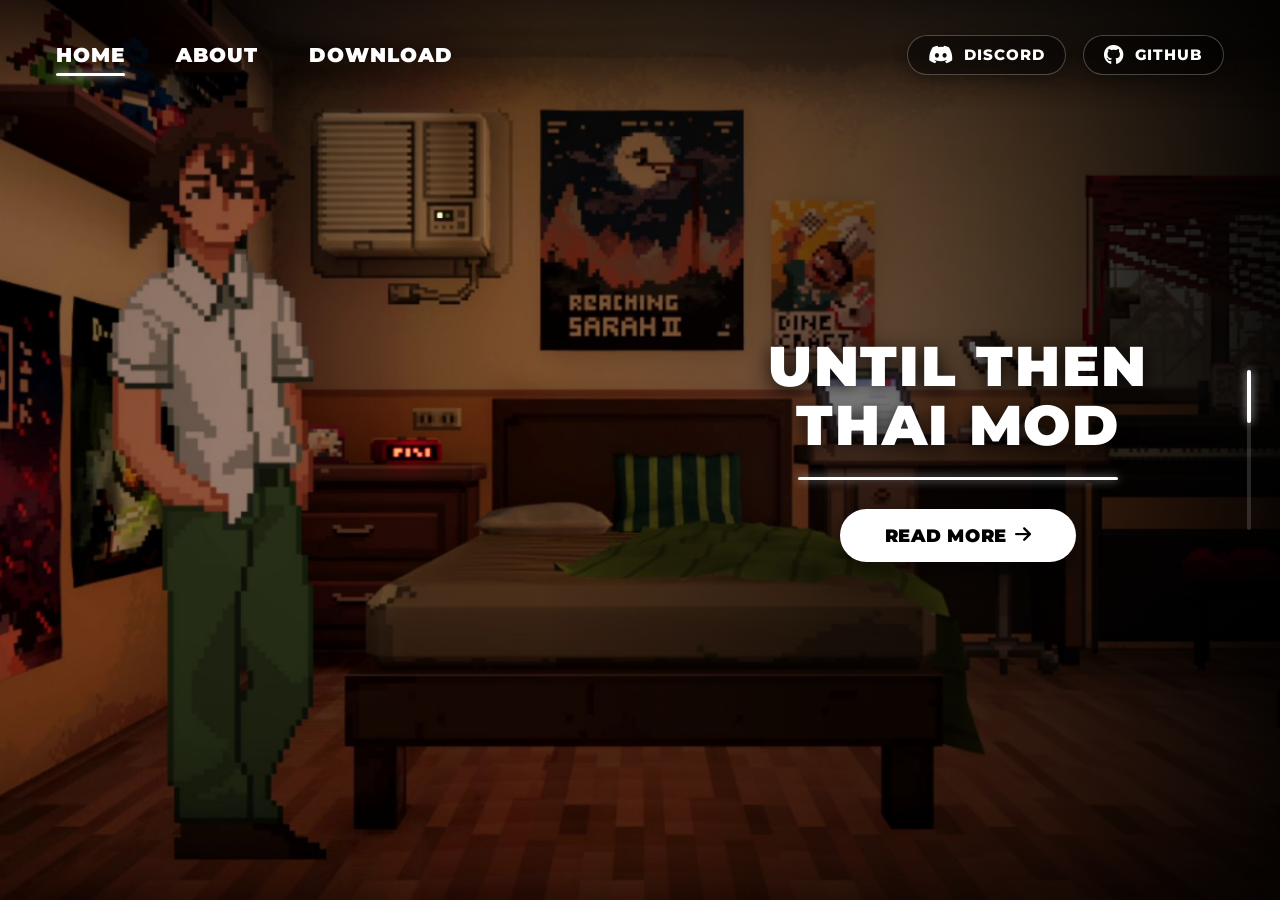
==== commit bd92a323: "Update credit section: promote Pannawath to Head Developer and remove sonicboy2008" ====
--- a/Website/index.html
+++ b/Website/index.html
@@ -1,770 +1,737 @@
-<!DOCTYPE html>
-<html lang="th">
-<head>
-  <meta charset="UTF-8">
-  <meta name="viewport" content="width=device-width, initial-scale=1.0">
-  <title>UNTIL THEN - THAI MOD</title>
-  <link rel="icon" type="image/png" href="assets/favicon.png">
-  <link rel="preconnect" href="https://fonts.googleapis.com">
-  <link rel="preconnect" href="https://fonts.gstatic.com" crossorigin>
-  <link href="https://fonts.googleapis.com/css2?family=Cinzel:wght@500;600;700&family=Kanit:wght@300;400;500;600;700;800;900&family=Montserrat:wght@600;700;800;900&display=swap" rel="stylesheet">
-  <link rel="stylesheet" href="https://cdnjs.cloudflare.com/ajax/libs/font-awesome/6.5.1/css/all.min.css">
-  <link rel="stylesheet" href="css/style.css">
-</head>
-<body>
-
-  <!-- Instant Fallback Image -->
-  <img id="fallback-img" src="assets/frames/frame-001.jpg" alt="Until Then Scene">
-
-  <!-- High-DPI Canvas Wrapper for 2D Camera Follow -->
-  <div id="canvas-wrapper">
-    <canvas id="game-canvas"></canvas>
-  </div>
-
-  <!-- Dynamic Shadow Overlays (Protects Mark from dark shadow) -->
-  <div id="shadow-right"></div>
-  <div id="shadow-left"></div>
-
-  <!-- Top Navigation (HOME, ABOUT, DOWNLOAD + DISCORD, GITHUB) -->
-  <nav class="top-nav">
-    <div class="nav-links">
-      <button class="nav-btn active" id="nav-home" onclick="goToSection('home')">HOME</button>
-      <button class="nav-btn" id="nav-about" onclick="goToSection('about')">ABOUT</button>
-      <button class="nav-btn" id="nav-download" onclick="goToSection('download')">DOWNLOAD</button>
-    </div>
-
-    <!-- Top Right Socials: DISCORD & GITHUB -->
-    <div class="nav-socials">
-      <a href="https://discord.gg/yMtJUkaTx" target="_blank" rel="noopener noreferrer" class="social-nav-btn discord-btn" title="Discord Community">
-        <i class="fa-brands fa-discord"></i>
-        <span>DISCORD</span>
-      </a>
-      <a href="https://github.com/Pannawath/UntilThen-Thai-Translation/releases" target="_blank" rel="noopener noreferrer" class="social-nav-btn github-btn" title="GitHub Repository">
-        <i class="fa-brands fa-github"></i>
-        <span>GITHUB</span>
-      </a>
-    </div>
-  </nav>
-
-  <!-- Interactive Screens -->
-  <div class="content-layer">
-
-    <!-- PANEL 1: HOME (Mark on Left, Text on Right) -->
-    <div class="screen-panel active" id="panel-home">
-      <div class="home-box">
-        <h1 class="home-title">UNTIL THEN<br>THAI MOD</h1>
-        <div class="home-divider"></div>
-        <button class="btn-readmore" onclick="goToSection('about')">
-          <span>READ MORE</span>
-          <i class="fa-solid fa-arrow-right"></i>
-        </button>
-      </div>
-    </div>
-
-    <!-- PANEL 2: ABOUT (Mark on Left/Center, White Text on Right) -->
-    <div class="screen-panel" id="panel-about">
-      <div class="about-box">
-        <h2 class="about-title">ABOUT</h2>
-        <p class="about-desc">
-          Until Then ม็อดภาษาไทย แปลเนื้อเรื่องหลักและบทสนทนาตัวละครทั้งหมดอย่างประณีต ถ่ายทอดอารมณ์ มิตรภาพ และความทรงจำในโลกที่บิดเบี้ยว พร้อมปรับฟอนต์คมชัดอ่านง่ายและแก้ปัญหาบั๊กทั้งหมดในเวอร์ชันล่าสุด
-        </p>
-        <button class="btn-readmore" onclick="goToSection('download')">
-          <span>DOWNLOAD</span>
-          <i class="fa-solid fa-arrow-right"></i>
-        </button>
-      </div>
-    </div>
-
-    <!-- PANEL 3: DOWNLOAD (Mark on Right, Text on Left) -->
-    <div class="screen-panel" id="panel-download">
-      <div class="download-box">
-        <h2 class="download-title">DOWNLOAD</h2>
-        <div class="download-meta">
-          <span><i class="fa-solid fa-file-arrow-down"></i> แอปติดตั้ง</span>
-          <span><i class="fa-brands fa-windows"></i> PC (Windows)</span>
-          <span><i class="fa-solid fa-tag"></i> <span id="mod-version">กำลังโหลดเวอร์ชัน</span></span>
-        </div>
-        <a href="https://github.com/Pannawath/UntilThen-Thai-Translation/releases/latest/download/UntilThen_ThaiMod.exe" class="btn-download-main" id="download-exe">
-           <i class="fa-solid fa-download"></i> DOWNLOAD
-        </a>
-        <div class="install-box">
-          <div class="install-box-title"><i class="fa-solid fa-circle-info"></i> วิธีติดตั้งแบบย่อ</div>
-          <div>1. ดาวน์โหลดและเปิดแอปติดตั้งขณะปิดเกม</div>
-          <div>2. ตรวจไฟล์ UntilThen.pck ถ้าไม่พบให้กด BROWSE แล้วกด INSTALL</div>
-          <div>3. เปิดเกม ไปที่ SETTINGS &gt; GAME &gt; Language &gt; ภาษาไทย</div>
-        </div>
-
-        <!-- Scroll down hint button to open White Page -->
-        <div class="scroll-down-hint" onclick="openWhiteSheet('sec-guide')">
-          <span>อ่านเพิ่มเติม</span>
-          <i class="fa-solid fa-angles-down bounce-arrow"></i>
-        </div>
-      </div>
-    </div>
-
-  </div>
-
-  <!-- Vertical Scroll Progress Track -->
-  <div class="scroll-progress-track" id="scroll-track" onclick="onProgressTrackClick(event)">
-    <div class="scroll-progress-thumb" id="scroll-thumb"></div>
-  </div>
-
-  <!-- Custom Right-Click Context Menu (GUIDE, HOW FIX BUG, CREDIT, DONATE) -->
-  <div id="custom-context-menu">
-    <div class="context-menu-header">MENU</div>
-    <div class="context-menu-item" onclick="onContextSelect('sec-guide')">
-      <span class="cm-icon"><i class="fa-solid fa-book-open"></i></span> GUIDE
-    </div>
-    <div class="context-menu-item" onclick="onContextSelect('sec-bugs')">
-      <span class="cm-icon"><i class="fa-solid fa-screwdriver-wrench"></i></span> HOW FIX BUG
-    </div>
-    <div class="context-menu-item" onclick="onContextSelect('sec-credit')">
-      <span class="cm-icon"><i class="fa-solid fa-users"></i></span> CREDIT
-    </div>
-    <div class="context-menu-item" onclick="onContextSelect('sec-donate')">
-      <span class="cm-icon"><i class="fa-solid fa-mug-hot"></i></span> DONATE
-    </div>
-  </div>
-
-  <!-- White Slide-Up Page (Knowledge Base, Bug Fixes & Credits - Continuous Full Screen) -->
-  <div id="white-sheet">
-    <div class="sheet-container">
-
-      <!-- LEFT COLUMN: Sticky Vertical Timeline Nav (Exact match to user drawing) -->
-      <aside class="sheet-timeline-nav">
-        <div class="timeline-track-line"></div>
-
-        <!-- 1. GUIDE -->
-        <div class="timeline-item active" id="nav-item-guide" onclick="scrollToSection('sec-guide')">
-          <div class="timeline-dot"></div>
-          <div class="timeline-label">GUIDE</div>
-          <div class="timeline-subitems">
-            <div class="timeline-subitem active-sub" data-target="sec-guide-install" onclick="event.stopPropagation(); scrollToSection('sec-guide-install');">
-              <span class="sub-indicator"></span>ดาวน์โหลดแอป
-            </div>
-            <div class="timeline-subitem" data-target="sec-guide-steam" onclick="event.stopPropagation(); scrollToSection('sec-guide-steam');">
-              <span class="sub-indicator"></span>เลือกไฟล์เกม
-            </div>
-            <div class="timeline-subitem" data-target="sec-guide-launch" onclick="event.stopPropagation(); scrollToSection('sec-guide-launch');">
-              <span class="sub-indicator"></span>ติดตั้งม็อด
-            </div>
-            <div class="timeline-subitem" data-target="sec-guide-language" onclick="event.stopPropagation(); scrollToSection('sec-guide-language');">
-              <span class="sub-indicator"></span>เปลี่ยนภาษาในเกม
-            </div>
-            <div class="timeline-subitem" data-target="sec-guide-uninstall" onclick="event.stopPropagation(); scrollToSection('sec-guide-uninstall');">
-              <span class="sub-indicator"></span>ถอนการติดตั้ง
-            </div>
-          </div>
-        </div>
-
-        <!-- 2. HOW FIX BUG -->
-        <div class="timeline-item" id="nav-item-bugs" onclick="scrollToSection('sec-bugs')">
-          <div class="timeline-dot"></div>
-          <div class="timeline-label">HOW FIX BUG</div>
-          <div class="timeline-subitems">
-            <div class="timeline-subitem" data-target="sec-bug-cat1" onclick="event.stopPropagation(); scrollToSection('sec-bug-cat1');">
-              <span class="sub-indicator"></span>ติดตั้ง &amp; ตัวรันม็อด
-            </div>
-            <div class="timeline-subitem" data-target="sec-bug-cat2" onclick="event.stopPropagation(); scrollToSection('sec-bug-cat2');">
-              <span class="sub-indicator"></span>กราฟิก &amp; ฟอนต์
-            </div>
-            <div class="timeline-subitem" data-target="sec-bug-cat3" onclick="event.stopPropagation(); scrollToSection('sec-bug-cat3');">
-              <span class="sub-indicator"></span>เนื้อเรื่อง &amp; DLC
-            </div>
-            <div class="timeline-subitem" data-target="sec-bug-contact" onclick="event.stopPropagation(); scrollToSection('sec-bug-contact');">
-              <span class="sub-indicator"></span>ช่องทางติดต่อ &amp; แจ้งปัญหา
-            </div>
-          </div>
-        </div>
-
-        <!-- 3. CREDIT -->
-        <div class="timeline-item" id="nav-item-credit" onclick="scrollToSection('sec-credit')">
-          <div class="timeline-dot"></div>
-          <div class="timeline-label">CREDIT</div>
-          <div class="timeline-subitems">
-            <div class="timeline-subitem" data-target="sec-credit-dev" onclick="event.stopPropagation(); scrollToSection('sec-credit-dev');">
-              <span class="sub-indicator"></span>Developer
-            </div>
-            <div class="timeline-subitem" data-target="sec-credit-trans" onclick="event.stopPropagation(); scrollToSection('sec-credit-trans');">
-              <span class="sub-indicator"></span>Translations
-            </div>
-          </div>
-        </div>
-
-        <!-- 4. DONATE (from user drawing: donate) -->
-        <div class="timeline-item" id="nav-item-donate" onclick="scrollToSection('sec-donate')">
-          <div class="timeline-dot"></div>
-          <div class="timeline-label">DONATE</div>
-          <div class="timeline-subitems">
-            <div class="timeline-subitem active-sub" data-target="sec-donate-promptpay" onclick="event.stopPropagation(); scrollToSection('sec-donate-promptpay');">
-              <span class="sub-indicator"></span>EasyDonate
-            </div>
-          </div>
-        </div>
-      </aside>
-
-      <!-- RIGHT COLUMN: Continuous Long Document Sections -->
-      <main class="sheet-content-panel">
-
-        <!-- SECTION 1: GUIDE -->
-        <section class="sheet-doc-section guide-v2" id="sec-guide">
-          <div class="guide-v2-hero">
-            <div class="guide-v2-eyebrow"><i class="fa-solid fa-book-open"></i> INSTALLATION GUIDE <span id="guide-release-version">กำลังโหลดเวอร์ชัน</span></div>
-            <h2>ติดตั้งม็อดภาษาไทย<br><span>แล้วเลือกภาษาในเกม</span></h2>
-            <p>คู่มือนี้อธิบายวิธีติดตั้งม็อดภาษาไทยสำหรับ Until Then เวอร์ชัน Steam บน Windows ตั้งแต่ดาวน์โหลดตัวติดตั้ง ไปจนถึงเลือกภาษาไทยในเกม</p>
-            <div class="guide-v2-route" aria-label="ขั้นตอนโดยย่อ">
-              <span>ดาวน์โหลดแอป</span><i class="fa-solid fa-arrow-right" aria-hidden="true"></i>
-              <span>เลือกไฟล์เกม</span><i class="fa-solid fa-arrow-right" aria-hidden="true"></i>
-              <span>INSTALL</span><i class="fa-solid fa-arrow-right" aria-hidden="true"></i>
-              <span>เลือกภาษาไทย</span>
-            </div>
-          </div>
-
-          <div class="sheet-doc-card guide-card" id="sec-guide-install">
-            <div class="guide-card-header">
-              <div class="guide-step-badge"><span class="step-num">01</span><div class="step-icon-wrap"><i class="fa-solid fa-download"></i></div></div>
-              <div class="guide-step-title-wrap"><span class="guide-tag">DOWNLOAD</span><h3 class="guide-card-title">ดาวน์โหลดแอปติดตั้ง</h3></div>
-            </div>
-            <div class="guide-card-body">
-              <p>กดปุ่มด้านล่างเพื่อไปยังหน้า <strong>DOWNLOAD</strong> แล้วดาวน์โหลดแอปติดตั้งเวอร์ชันล่าสุด เมื่อดาวน์โหลดเสร็จ ให้ปิดเกม Until Then ก่อนเปิดแอป</p>
-              <button class="guide-v2-link" type="button" onclick="openDownloadFromGuide()"><i class="fa-solid fa-download"></i> ไปหน้า DOWNLOAD <i class="fa-solid fa-arrow-right"></i></button>
-            </div>
-          </div>
-
-          <div class="sheet-doc-card guide-card" id="sec-guide-steam">
-            <div class="guide-card-header">
-              <div class="guide-step-badge"><span class="step-num">02</span><div class="step-icon-wrap"><i class="fa-solid fa-folder-open"></i></div></div>
-              <div class="guide-step-title-wrap"><span class="guide-tag">GAME FILE</span><h3 class="guide-card-title">ตรวจตำแหน่งไฟล์เกม</h3></div>
-            </div>
-            <div class="guide-card-body">
-              <p>ตัวติดตั้งจะค้นหาไฟล์เกมจาก Steam ให้อัตโนมัติ ตรวจสอบว่าพบไฟล์ <strong>UntilThen.pck</strong> ในตำแหน่งที่ถูกต้อง หากไม่พบ ให้กด <strong>BROWSE</strong> แล้วเลือกไฟล์นี้จากโฟลเดอร์ติดตั้งเกม</p>
-              <div class="guide-v2-demo-step" id="guide-demo-step" role="status" aria-live="polite"><strong>1</strong> ตรวจสอบไฟล์เกม หากตัวติดตั้งหาไม่พบ ให้กด BROWSE</div>
-              <div class="guide-v2-app" id="guide-installer-demo">
-                <div class="guide-v2-app-art"><img src="assets/guide/installer-left-art.png" alt="" loading="lazy"></div>
-                <div class="guide-v2-app-panel">
-                  <div class="guide-v2-app-window-dots" aria-hidden="true"><span></span><span></span></div>
-                  <div class="guide-v2-app-brand"><small>THAI TRANSLATION MOD</small><strong>UNTIL THEN</strong><span></span></div>
-                  <div class="guide-v2-app-path"><i class="fa-regular fa-folder" aria-hidden="true"></i><span id="guide-demo-path">กำลังค้นหาโฟลเดอร์เกม Until Then...</span><button type="button" data-demo-action="browse">BROWSE<i class="fa-solid fa-hand-pointer guide-v2-finger" aria-hidden="true"></i></button></div>
-                  <div class="guide-v2-app-actions">
-                    <button class="guide-v2-app-action is-install" type="button" data-demo-action="install"><img src="assets/guide/installer-install-bg.png" alt="" loading="lazy"><i class="fa-solid fa-download" aria-hidden="true"></i><span class="guide-v2-app-divider" aria-hidden="true"></span><span>INSTALL</span><i class="fa-solid fa-chevron-right" aria-hidden="true"></i><i class="fa-solid fa-hand-pointer guide-v2-finger" aria-hidden="true"></i></button>
-                    <button class="guide-v2-app-action is-uninstall" type="button" data-demo-action="uninstall"><img src="assets/guide/installer-uninstall-bg.png" alt="" loading="lazy"><i class="fa-regular fa-trash-can" aria-hidden="true"></i><span class="guide-v2-app-divider" aria-hidden="true"></span><span>UNINSTALL</span><i class="fa-solid fa-chevron-right" aria-hidden="true"></i><i class="fa-solid fa-hand-pointer guide-v2-finger" aria-hidden="true"></i></button>
-                  </div>
-                  <div class="guide-v2-app-footer"><span>Version <strong id="guide-demo-version">กำลังโหลดเวอร์ชัน</strong></span><p id="guide-demo-status" role="status" aria-live="polite">ตัวอย่างการใช้งาน: เลือก BROWSE, INSTALL หรือ UNINSTALL เพื่อดูขั้นตอน</p></div>
-                </div>
-              </div>
-              <p class="guide-v2-caption">ภาพนี้ใช้ประกอบคำอธิบายเท่านั้น การเลือกไฟล์และติดตั้งม็อดจริงต้องทำผ่านแอปติดตั้ง</p>
-              <p class="guide-v2-tip"><i class="fa-solid fa-lightbulb" aria-hidden="true"></i> หากไม่ทราบตำแหน่งไฟล์เกม ให้เปิด Steam คลิกขวาที่ <strong>Until Then</strong> → <strong>Manage</strong> → <strong>Browse local files</strong> แล้วเลือกไฟล์ UntilThen.pck</p>
-            </div>
-          </div>
-
-          <div class="sheet-doc-card guide-card" id="sec-guide-launch">
-            <div class="guide-card-header">
-              <div class="guide-step-badge"><span class="step-num">03</span><div class="step-icon-wrap"><i class="fa-solid fa-screwdriver-wrench"></i></div></div>
-              <div class="guide-step-title-wrap"><span class="guide-tag">INSTALL</span>              <h3 class="guide-card-title">ติดตั้งม็อด</h3></div>
-            </div>
-            <div class="guide-card-body">
-              <p>กด <strong>INSTALL</strong> แล้วรอจนตัวติดตั้งแจ้งว่าดำเนินการสำเร็จ ระหว่างนี้อย่าปิดโปรแกรมหรือเปิดเกม เมื่อติดตั้งครั้งแรก ตัวติดตั้งจะสำรองไฟล์เกมเดิมไว้เป็น <strong>UntilThen_Backup.pck</strong> สำหรับใช้คืนไฟล์เดิมในภายหลัง</p>
-              <p class="guide-v2-tip"><i class="fa-solid fa-hand-pointer" aria-hidden="true"></i> กด INSTALL ในภาพจำลองด้านบนเพื่อดูคำอธิบาย จากนั้นทำขั้นตอนจริงในแอปติดตั้ง</p>
-            </div>
-          </div>
-
-          <div class="sheet-doc-card guide-card" id="sec-guide-language">
-            <div class="guide-card-header">
-              <div class="guide-step-badge"><span class="step-num">04</span><div class="step-icon-wrap"><i class="fa-solid fa-language"></i></div></div>
-              <div class="guide-step-title-wrap"><span class="guide-tag">IN GAME</span><h3 class="guide-card-title">เปิดเกมแล้วเลือกภาษาไทย</h3></div>
-            </div>
-            <div class="guide-card-body">
-              <p>เปิดเกมผ่าน Steam แล้วเลือก <strong>SETTINGS</strong> จากเมนูหลัก ไปที่แท็บ <strong>GAME</strong> จากนั้นเลือก <strong>ภาษาไทย</strong> ในช่อง <strong>Language</strong> แล้วกด <strong>BACK</strong> เพื่อกลับสู่เกม</p>
-              <div class="guide-v2-screen-list">
-                <figure class="guide-v2-screen">
-                  <div class="guide-v2-screen-image"><img src="assets/guide/main-menu-settings.png" alt="เมนูหลักของเกม Until Then โดยมีกรอบชี้ปุ่ม SETTINGS" loading="lazy"><span class="guide-v2-screen-spotlight is-menu" aria-hidden="true"><i class="fa-solid fa-hand-pointer"></i></span></div>
-                </figure>
-                <figure class="guide-v2-screen">
-                  <div class="guide-v2-screen-image"><img src="assets/guide/game-language.png" alt="หน้า SETTINGS แท็บ GAME โดยมีกรอบชี้ช่อง Language" loading="lazy"><span class="guide-v2-screen-spotlight is-language" aria-hidden="true"><i class="fa-solid fa-hand-pointer"></i></span></div>
-                </figure>
-              </div>
-            </div>
-          </div>
-
-          <div class="sheet-doc-card guide-card" id="sec-guide-uninstall">
-            <div class="guide-card-header">
-              <div class="guide-step-badge"><span class="step-num">05</span><div class="step-icon-wrap"><i class="fa-solid fa-rotate-left"></i></div></div>
-              <div class="guide-step-title-wrap"><span class="guide-tag">OPTIONAL</span>              <h3 class="guide-card-title">ถอนการติดตั้งม็อด</h3></div>
-            </div>
-            <div class="guide-card-body">
-              <p>ปิดเกมแล้วเปิดแอปติดตั้ง ตรวจสอบว่าเลือกไฟล์ <strong>UntilThen.pck</strong> ของเกมที่ติดตั้งม็อดไว้ จากนั้นกด <strong>UNINSTALL</strong> แอปจะใช้ไฟล์สำรอง <strong>UntilThen_Backup.pck</strong> เพื่อคืนไฟล์เกมเดิม</p>
-              <p class="guide-v2-tip"><i class="fa-solid fa-circle-info" aria-hidden="true"></i> อย่าลบหรือย้ายไฟล์สำรองจนกว่าจะถอนม็อดสำเร็จ หากไม่มีไฟล์นี้ จะไม่สามารถใช้ UNINSTALL เพื่อคืนไฟล์เกมเดิมได้</p>
-            </div>
-          </div>
-        </section>
-
-        <!-- SECTION 2: HOW FIX BUG (DOCUMENTATION FORMAT) -->
-        <section class="sheet-doc-section" id="sec-bugs">
-          <div class="doc-header-banner">
-            <div class="doc-meta-badge"><i class="fa-solid fa-file-lines"></i> DOCUMENTATION &amp; TROUBLESHOOTING</div>
-            <h2 class="doc-main-title">วิธีแก้ปัญหาที่พบบ่อยของม็อดภาษาไทย Until Then</h2>
-            <div class="doc-intro-callout">
-              <div class="callout-icon"><i class="fa-solid fa-circle-info"></i></div>
-              <div class="callout-body">
-                <p class="callout-main">หน้านี้รวบรวมวิธีแก้ปัญหาที่พบบ่อยจากการติดตั้งและเล่นม็อดภาษาไทย เลือกหัวข้อที่ตรงกับอาการเพื่อดูสาเหตุและวิธีแก้ หากยังแก้ไม่ได้ สามารถติดต่อทีมงานได้จากช่องทางท้ายหน้า</p>
-                <div class="doc-version-tag"><i class="fa-solid fa-code-commit"></i> คู่มือการติดตั้งอ้างอิงแอปติดตั้งสำหรับ Windows ปัญหากราฟิกและเนื้อเรื่องอาจขึ้นอยู่กับเวอร์ชันของเกมและม็อด</div>
-              </div>
-            </div>
-          </div>
-
-          <div class="doc-quick-fix">
-            <strong><i class="fa-solid fa-wand-magic-sparkles" aria-hidden="true"></i> วิธีแก้บั๊กเบื้องต้น</strong>
-            <p>หากยังเข้าเกมได้ ให้ไปที่ <b>SETTINGS → GAME → Language</b> แล้วเลือก <b>English</b> เพื่อผ่านจุดที่มีปัญหาชั่วคราว หากเข้าเกมไม่ได้หรือยังพบอาการเดิม ให้ปิดเกม เปิดแอปติดตั้ง แล้วเลือก <b>UNINSTALL</b> เพื่อคืนไฟล์เกมเดิม</p>
-          </div>
-
-          <!-- หมวดที่ 1: ปัญหาการติดตั้งและตัวรันม็อด -->
-          <div class="doc-category-block" id="sec-bug-cat1">
-            <div class="doc-category-header">
-              <span class="cat-num-badge">หมวดที่ 1</span>
-              <h3 class="cat-title">การติดตั้งและเปิดตัวติดตั้ง</h3>
-            </div>
-
-            <!-- Q1 -->
-            <article class="doc-qa-card" id="qa-q1">
-              <h4 class="doc-qa-title"><span class="doc-q-pill">Q1</span> เปิดแอปติดตั้งแล้วไม่แสดงหน้าต่าง หรือปิดตัวลงทันที</h4>
-              <div class="doc-qa-body">
-                <div class="doc-field">
-                  <span class="doc-field-label solution"><i class="fa-solid fa-circle-check"></i> วิธีตรวจสอบ</span>
-                  <ol class="doc-numbered-list">
-                    <li>ดาวน์โหลดแอปติดตั้งใหม่จาก <button class="doc-ext-link guide-v2-inline-link" type="button" onclick="openDownloadFromGuide()">หน้า DOWNLOAD ของเว็บไซต์ <i class="fa-solid fa-arrow-right"></i></button> แล้วลองเปิดอีกครั้ง</li>
-                    <li>หาก Windows แสดงคำเตือน ให้ตรวจสอบชื่อไฟล์และแหล่งดาวน์โหลดว่าเป็นไฟล์จากหน้า Releases ก่อนดำเนินการต่อ หากข้อความระบุว่า Smart App Control บล็อกแอป ดูวิธีจัดการได้ที่ <a class="doc-ext-link guide-v2-inline-link" href="#fixbug-q5">Q5: Smart App Control บล็อกตัวติดตั้ง <i class="fa-solid fa-arrow-right" aria-hidden="true"></i></a></li>
-                    <li>หากยังเปิดไม่ได้ ให้บันทึกภาพข้อความแจ้งเตือน แล้วส่งให้ทีมงานผ่านช่องทางติดต่อท้ายหน้า</li>
-                  </ol>
-                </div>
-              </div>
-            </article>
-
-            <!-- Q2 -->
-            <article class="doc-qa-card" id="qa-q2">
-              <h4 class="doc-qa-title"><span class="doc-q-pill">Q2</span> เกมแจ้งว่าไม่พบ UntilThen.pck หรือตัวติดตั้งหาไฟล์เกมไม่เจอ</h4>
-              <div class="doc-qa-body">
-                <div class="doc-field">
-                  <span class="doc-field-label solution"><i class="fa-solid fa-circle-check"></i> วิธีแก้</span>
-                  <ol class="doc-numbered-list">
-                    <li>ปิดเกมและตัวติดตั้ง จากนั้นเปิดโฟลเดอร์เกมใน Steam โดยคลิกขวาที่ <strong>Until Then → Manage → Browse local files</strong></li>
-                    <li>หากไม่พบ <code>UntilThen.pck</code> แต่พบ <code>UntilThen_Backup.pck</code> ให้เปลี่ยนชื่อไฟล์สำรองโดยลบเฉพาะ <code>_Backup</code> ออก ให้ชื่อไฟล์เป็น <code>UntilThen.pck</code> (อย่าลบนามสกุล <code>.pck</code>) แล้วลองเปิดเกม</li>
-                    <li>หากพบไฟล์ <code>UntilThen.pck</code> อยู่แล้ว อย่าเปลี่ยนชื่อไฟล์สำรองทับ ให้เปิดตัวติดตั้ง กด <strong>BROWSE</strong> แล้วเลือกไฟล์ <code>UntilThen.pck</code> ที่พบ</li>
-                    <li>หากไม่พบทั้งสองไฟล์ ให้ใช้คำสั่ง <strong>Verify integrity of game files</strong> ใน Steam เพื่อซ่อมแซมไฟล์เกม แล้วเปิดตัวติดตั้งอีกครั้ง</li>
-                  </ol>
-                  <img class="doc-error-shot" src="assets/guide/missing-pck-error.png" alt="ข้อความผิดพลาดจากเกม: Couldn't load project data, is the .pck file missing?" loading="lazy">
-                </div>
-              </div>
-            </article>
-
-            <!-- Q3 -->
-            <article class="doc-qa-card" id="qa-q3">
-              <h4 class="doc-qa-title"><span class="doc-q-pill">Q3</span> หลัง Steam อัปเดตหรือซ่อมแซมเกม ภาษาไทยหายไป</h4>
-              <div class="doc-qa-body">
-                <div class="doc-field">
-                  <span class="doc-field-label cause"><i class="fa-solid fa-circle-exclamation"></i> สาเหตุ</span>
-                  <p>การอัปเดตหรือซ่อมแซมผ่าน Steam อาจแทนที่ไฟล์ <code>UntilThen.pck</code> ที่ม็อดแก้ไขไว้</p>
-                </div>
-                <div class="doc-field">
-                  <span class="doc-field-label solution"><i class="fa-solid fa-circle-check"></i> วิธีแก้</span>
-                  <p><strong>อย่ากด INSTALL ซ้ำทันที</strong> เพราะไฟล์สำรอง <code>UntilThen_Backup.pck</code> อาจเป็นไฟล์จากเกมเวอร์ชันเก่า ให้ทำตามลำดับนี้: ปิดเกม → กด <strong>UNINSTALL</strong> เพื่อคืนไฟล์เดิม → ใช้ <strong>Verify integrity of game files</strong> ใน Steam เพื่อรับไฟล์เกมเวอร์ชันล่าสุด → ตรวจสอบว่าม็อดรองรับเกมเวอร์ชันนั้นแล้วจึงติดตั้งใหม่ หากพบข้อผิดพลาดระหว่างขั้นตอน ให้บันทึกข้อความแจ้งเตือนและติดต่อทีมงาน</p>
-                </div>
-              </div>
-            </article>
-
-            <!-- Q4 -->
-            <article class="doc-qa-card" id="qa-q4">
-              <h4 class="doc-qa-title"><span class="doc-q-pill">Q4</span> สามารถติดตั้งบน Steam Deck, Linux หรือ macOS ได้หรือไม่?</h4>
-              <div class="doc-qa-body">
-                <div class="doc-field">
-                  <span class="doc-field-label solution"><i class="fa-solid fa-circle-check"></i> ขอบเขตคู่มือ</span>
-                  <p>คู่มือนี้ครอบคลุมแอปติดตั้งสำหรับ <strong>Windows</strong> เท่านั้น หากใช้ระบบปฏิบัติการอื่น โปรดตรวจสอบหน้า Releases ว่ามีแอปติดตั้งและคู่มือสำหรับระบบนั้นหรือไม่ก่อนเริ่มติดตั้ง</p>
-                </div>
-              </div>
-            </article>
-
-            <!-- Q5 -->
-            <article class="doc-qa-card" id="qa-q5">
-              <h4 class="doc-qa-title"><span class="doc-q-pill">Q5</span> วิธีปิด Smart App Control เมื่อบล็อกแอปติดตั้ง</h4>
-              <div class="doc-qa-body">
-                <div class="doc-field">
-                  <span class="doc-field-label cause"><i class="fa-solid fa-circle-exclamation"></i> ตรวจสอบก่อน</span>
-                  <p>ตรวจสอบว่าแอปติดตั้งดาวน์โหลดจากหน้า <strong>DOWNLOAD</strong> ของเว็บไซต์หรือหน้า Releases ทางการ และชื่อไฟล์ตรงกับที่ระบุไว้ หากหน้าต่างแจ้งว่า <strong>Windows protected your PC</strong> ให้เลือก <strong>More info</strong> ตรวจสอบชื่อแอปและผู้เผยแพร่ แล้วเลือก <strong>Run anyway</strong> ได้เฉพาะเมื่อมั่นใจว่าเป็นไฟล์จากแหล่งทางการ</p>
-                </div>
-                <div class="doc-field">
-                  <span class="doc-field-label solution"><i class="fa-solid fa-circle-check"></i> ปิด Smart App Control</span>
-                  <ol class="doc-numbered-list">
-                    <li>เปิด <strong>Windows Security</strong> จากเมนู Start</li>
-                    <li>เลือก <strong>App &amp; browser control</strong> → <strong>Smart App Control settings</strong></li>
-                    <li>เลือก <strong>Off</strong> แล้วยืนยันข้อความแจ้งเตือนของ Windows</li>
-                    <li>ลองเปิดตัวติดตั้งอีกครั้ง และเปิด Smart App Control กลับหลังใช้งาน หากอุปกรณ์แสดงตัวเลือกให้เปิดอีกครั้ง</li>
-                  </ol>
-                  <p><strong>คำเตือน:</strong> การปิด Smart App Control มีผลกับแอปในเครื่อง ไม่ได้ยกเว้นเฉพาะตัวติดตั้งนี้ และลดการป้องกันจากแอปที่ไม่น่าเชื่อถือ ควรปิดเฉพาะเมื่อยืนยันแหล่งที่มาของไฟล์แล้วเท่านั้น หากไม่พบเมนูหรือเปิดกลับไม่ได้ อย่าปิดระบบป้องกันอื่นเพิ่ม ให้ติดต่อทีมงานหรือผู้ดูแลอุปกรณ์</p>
-                </div>
-              </div>
-            </article>
-          </div>
-
-          <!-- หมวดที่ 2: ปัญหากราฟิก ภาพแตก และฟอนต์ -->
-          <div class="doc-category-block" id="sec-bug-cat2">
-            <div class="doc-category-header">
-              <span class="cat-num-badge">หมวดที่ 2</span>
-              <h3 class="cat-title">กราฟิกและฟอนต์</h3>
-            </div>
-
-            <!-- Q7 -->
-            <article class="doc-qa-card" id="qa-q7">
-              <h4 class="doc-qa-title">
-                <span class="doc-q-pill">Q7</span>
-                ภาพฉาก 3D เป็นลายสีรุ้ง (Rainbow Static Noise) หรือค้างระหว่างเปลี่ยนฉาก
-              </h4>
-              <div class="doc-qa-body">
-                <div class="doc-field">
-                  <span class="doc-field-label cause"><i class="fa-solid fa-circle-exclamation"></i> สาเหตุ</span>
-                  <p>อาจเกิดจากไดรเวอร์การ์ดจอ โดยเฉพาะการ์ด Nvidia ซีรีส์ GTX 10xx ที่มี VRAM 4GB เมื่อเกมเปิดเอฟเฟกต์สะท้อนแสง VoxelGI ซ้อนกัน</p>
-                </div>
-                <div class="doc-field">
-                  <span class="doc-field-label solution"><i class="fa-solid fa-circle-check"></i> วิธีแก้</span>
-                  <ul class="doc-bullet-list">
-                    <li>ม็อดเวอร์ชัน <strong>v1.5.4</strong> ปิดการสะท้อนแสงที่ซ้อนกันโดยอัตโนมัติ เพื่อช่วยป้องกันภาพผิดปกติหรือเกมค้าง</li>
-                    <li>สามารถปรับกราฟิกในเกมได้ตามต้องการ หากการ์ดจอมี VRAM จำกัด แนะนำให้ลด <strong>Bokeh Depth of Field</strong> และ <strong>Ambient Occlusion</strong> เป็นระดับ Medium หรือ High เพื่อให้เกมทำงานได้ลื่นขึ้น</li>
-                  </ul>
-                </div>
-              </div>
-            </article>
-
-            <!-- Q8 -->
-            <article class="doc-qa-card" id="qa-q8">
-              <h4 class="doc-qa-title">
-                <span class="doc-q-pill">Q8</span>
-                ข้อความในก้อนความคิด (Thought Bubble) หรือกล่องคำพูดใช้ฟอนต์ผิด สระลอย หรือแสดงเป็นสี่เหลี่ยม
-              </h4>
-              <div class="doc-qa-body">
-                <div class="doc-field">
-                  <span class="doc-field-label cause"><i class="fa-solid fa-circle-exclamation"></i> สาเหตุ</span>
-                  <p>ไฟล์ฟอนต์ของระบบความคิดอาจไม่สมบูรณ์ หรือตัวเกมอาจโหลดการจับคู่ฟอนต์ไม่สำเร็จ</p>
-                </div>
-                <div class="doc-field">
-                  <span class="doc-field-label solution"><i class="fa-solid fa-circle-check"></i> วิธีแก้</span>
-                  <p>ติดตั้งม็อดตัวเต็มเวอร์ชัน <strong>v1.5.4</strong> หรือใหม่กว่า ซึ่งมีไฟล์จับคู่ฟอนต์ Prompt ต้นฉบับ (<code>DiarioDeAndy</code>) รวมอยู่แล้ว หากติดตั้งเวอร์ชันนี้อยู่แต่ยังพบปัญหา ให้ถอนการติดตั้งแล้วติดตั้งม็อดใหม่อีกครั้ง</p>
-                </div>
-              </div>
-            </article>
-
-            <!-- Q9 -->
-            <article class="doc-qa-card" id="qa-q9">
-              <h4 class="doc-qa-title">
-                <span class="doc-q-pill">Q9</span>
-                ข้อความบทสนทนาหรือกล่องคำพูดล้นออกนอกจอ
-              </h4>
-              <div class="doc-qa-body">
-                <div class="doc-field">
-                  <span class="doc-field-label cause"><i class="fa-solid fa-circle-exclamation"></i> สาเหตุ</span>
-                  <p>บางฉากจัดวางตัวละครไว้ชิดขอบจอ ทำให้กล่องข้อความอาจแสดงไม่พอดีกับพื้นที่บนหน้าจอ</p>
-                </div>
-                <div class="doc-field">
-                  <span class="doc-field-label solution"><i class="fa-solid fa-circle-check"></i> วิธีแก้</span>
-                  <p>ม็อดเวอร์ชัน <strong>v1.5.4</strong> ปรับการตัดคำด้วย <strong>ThaiWordBreaker Engine</strong> และแก้ความกว้างของกล่องข้อความแล้ว หากยังพบข้อความล้นจอ โปรดแนบภาพหน้าจอพร้อมระบุชื่อฉาก แล้วแจ้งทีมงานใน Discord</p>
-                </div>
-              </div>
-            </article>
-          </div>
-
-          <!-- หมวดที่ 3: ปัญหาขณะเล่นเนื้อเรื่องและ DLC -->
-          <div class="doc-category-block" id="sec-bug-cat3">
-            <div class="doc-category-header">
-              <span class="cat-num-badge">หมวดที่ 3</span>
-              <h3 class="cat-title">เนื้อเรื่องและ DLC</h3>
-            </div>
-
-            <!-- Q10 -->
-            <article class="doc-qa-card" id="qa-q10">
-              <h4 class="doc-qa-title">
-                <span class="doc-q-pill">Q10</span>
-                ใน DLC บทที่ 2 คลิกหน้าจอมือถือหรือเมนูด้วยเมาส์ไม่ได้
-              </h4>
-              <div class="doc-qa-body">
-                <div class="doc-field">
-                  <span class="doc-field-label cause"><i class="fa-solid fa-circle-exclamation"></i> สาเหตุ</span>
-                  <p>เป็นข้อจำกัดของตัวเกมต้นฉบับ โดยหน้าจอดังกล่าวใน DLC บทที่ 2 ไม่รองรับการคลิกด้วยเมาส์</p>
-                </div>
-                <div class="doc-field">
-                  <span class="doc-field-label solution"><i class="fa-solid fa-circle-check"></i> วิธีแก้</span>
-                  <p>ใช้ปุ่มลูกศรบนคีย์บอร์ด (<strong>Arrow Keys</strong>) หรือปุ่มทิศทางบนจอย (<strong>D-pad</strong>) เพื่อเลื่อนเมนู แล้วกด <strong>Enter</strong> หรือ <strong>Spacebar</strong> เพื่อยืนยัน <em>เนื้อเรื่องหลักและ DLC บทที่ 1 ยังคงใช้เมาส์ได้ตามปกติ</em></p>
-                </div>
-              </div>
-            </article>
-
-            <!-- Q11 -->
-            <article class="doc-qa-card" id="qa-q11">
-              <h4 class="doc-qa-title">
-                <span class="doc-q-pill">Q11</span>
-                เปิดแอป Matchy ในบทที่ 2 ฉากที่ 1 แล้วเกมปิดตัวลง
-              </h4>
-              <div class="doc-qa-body">
-                <div class="doc-field">
-                  <span class="doc-field-label cause"><i class="fa-solid fa-circle-exclamation"></i> สาเหตุ</span>
-                  <p>โครงสร้างข้อมูลของแอปไม่ตรงกับรูปแบบที่เอนจินเกมต้องการ</p>
-                </div>
-                <div class="doc-field">
-                  <span class="doc-field-label solution"><i class="fa-solid fa-circle-check"></i> วิธีแก้</span>
-                  <p>อัปเดตม็อดเป็นเวอร์ชัน <strong>v1.5.4</strong> ขึ้นไป ซึ่งแก้ไขโครงสร้าง JSON และแปลข้อมูลโปรไฟล์ตัวละครทั้ง 12 คนแล้ว จากนั้นจึงลองเปิดแอป Matchy อีกครั้ง</p>
-                </div>
-              </div>
-            </article>
-
-            <!-- Q12 -->
-            <article class="doc-qa-card" id="qa-q12">
-              <h4 class="doc-qa-title">
-                <span class="doc-q-pill">Q12</span>
-                เกมจอดำ ค้าง หรือบทสนทนาไม่ดำเนินต่อ (เช่น ฉากเปียโน ฉากซื้อเสื้อในบทที่ 4 หรือฉากวนซ้ำ)
-              </h4>
-              <div class="doc-qa-body">
-                <div class="doc-field">
-                  <span class="doc-field-label cause"><i class="fa-solid fa-circle-exclamation"></i> สาเหตุ</span>
-                  <p>ไฟล์แปลเวอร์ชันเก่าบางไฟล์มีอักขระช่องว่างพิเศษ (NBSP) ซึ่งอาจทำให้เอนจิน Ink ประมวลผลไม่ต่อเนื่องและไม่เริ่มเหตุการณ์เปลี่ยนฉาก</p>
-                </div>
-                <div class="doc-field">
-                  <span class="doc-field-label solution"><i class="fa-solid fa-circle-check"></i> วิธีแก้</span>
-                  <ul class="doc-bullet-list">
-                    <li>อัปเดตม็อดเป็นเวอร์ชัน <strong>v1.5.4</strong> หรือใหม่กว่า ซึ่งทำความสะอาดและตรวจสอบอักขระ NBSP ในไฟล์แปลแล้ว</li>
-                    <li><strong>วิธีแก้ชั่วคราวโดยไม่ต้องติดตั้งม็อดใหม่:</strong> กด <code>ESC</code> เปิด <strong>Settings</strong> แล้วเปลี่ยนภาษาเป็น <strong>English</strong> เพื่อผ่านฉากที่มีปัญหา เมื่อเกมบันทึกความคืบหน้าอัตโนมัติแล้ว จึงเปลี่ยนกลับเป็น <strong>ไทย</strong></li>
-                  </ul>
-                </div>
-              </div>
-            </article>
-          </div>
-
-          <!-- ช่องทางการติดต่อและแจ้งปัญหาเพิ่มเติม -->
-          <div class="doc-category-block" id="sec-bug-contact">
-            <div class="doc-category-header">
-              <span class="cat-num-badge support-badge">SUPPORT</span>
-              <h3 class="cat-title">ช่องทางการติดต่อและแจ้งปัญหาเพิ่มเติม</h3>
-            </div>
-            <div class="doc-support-wrapper">
-              <p class="support-lead-text">หากพบปัญหา คำแปลผิด หรืออาการที่ไม่อยู่ในรายการนี้ สามารถแจ้งทีมงานได้ผ่านช่องทางต่อไปนี้</p>
-              <div class="support-cards-grid">
-                <a href="https://discord.gg/3GJnYuZZ8" target="_blank" rel="noopener" class="support-box discord-channel">
-                  <div class="support-box-icon"><i class="fa-brands fa-discord"></i></div>
-                  <div class="support-box-content">
-                    <span class="support-channel-tag">COMMUNITY DISCORD</span>
-                    <h4>แจ้งปัญหาผ่าน Discord</h4>
-                    <p>สอบถามได้ที่ <code>#พูดคุย-สอบถาม</code> หรือแจ้งปัญหาที่ <code>#แจ้งปัญหา</code></p>
-                  </div>
-                  <i class="fa-solid fa-arrow-up-right-from-square support-ext-icon"></i>
-                </a>
-                <a href="https://github.com/phkprachkung/UntilThen-Thai-Translation/issues" target="_blank" rel="noopener" class="support-box github-channel">
-                  <div class="support-box-icon"><i class="fa-brands fa-github"></i></div>
-                  <div class="support-box-content">
-                    <span class="support-channel-tag">OFFICIAL REPO</span>
-                    <h4>GitHub Issues</h4>
-                    <p>เปิดรายงานปัญหาและติดตามความคืบหน้าในการแก้ไข</p>
-                  </div>
-                  <i class="fa-solid fa-arrow-up-right-from-square support-ext-icon"></i>
-                </a>
-              </div>
-              <div class="support-note-box">
-                <i class="fa-solid fa-circle-exclamation note-icon"></i>
-                <span>เพื่อให้ตรวจสอบได้รวดเร็ว โปรดแนบภาพหน้าจอ พร้อมระบุบทและฉากที่พบปัญหา ขอบคุณที่ช่วยแจ้งข้อมูลและสนับสนุนม็อดภาษาไทย</span>
-              </div>
-            </div>
-          </div>
-        </section>
-
-        <!-- SECTION 3: CREDIT (HIGH-END CUSTOMIZABLE TEAM PORTFOLIO) -->
-        <section class="sheet-doc-section" id="sec-credit">
-          <div class="section-badge-tag"><i class="fa-solid fa-users"></i> CHAPTER 03</div>
-          <h2 class="section-heading">CREDIT ทีมงานผู้พัฒนา</h2>
-          <p class="section-subtitle">โครงสร้าง Portfolio สมาชิกทีมงาน ออกแบบพร้อมให้แก้ไขข้อมูล รายชื่อ และช่องทางติดต่อได้ทันที</p>
-
-          <!-- Credit Quick Navigation -->
-          <div class="credit-quick-nav">
-            <button class="credit-nav-item active" onclick="scrollToCreditCard(0)">
-              <i class="fa-solid fa-code"></i> Developer
-            </button>
-            <button class="credit-nav-item" onclick="scrollToCreditCard(1)">
-              <i class="fa-solid fa-code"></i> Developer
-            </button>
-            <button class="credit-nav-item" onclick="scrollToCreditCard(2)">
-              <i class="fa-solid fa-language"></i> Translations
-            </button>
-            <button class="credit-nav-item" onclick="scrollToCreditCard(3)">
-              <i class="fa-solid fa-spell-check"></i> Proofreader
-            </button>
-          </div>
-
-          <div class="credit-team-grid" id="credit-grid">
-
-            <!-- 1. DEVELOPER #1 -->
-            <div class="credit-card" id="sec-credit-dev">
-              <div class="credit-card-top-accent dev-accent"></div>
-              <div class="credit-card-inner">
-                <div class="credit-header">
-                  <div class="credit-avatar-frame dev-frame">
-                    <i class="fa-solid fa-code"></i>
-                  </div>
-                  <div class="credit-meta">
-                    <span class="credit-role-tag dev-tag">CORE DEVELOPER</span>
-                    <h3 class="credit-member-name">[Developer]</h3>
-                    <span class="credit-member-handle">@Pannawath</span>
-                  </div>
-                </div>
-                <div class="credit-body">
-                  <p class="credit-quote">"67676767"</p>
-                  <div class="credit-duty-title">หน้าที่</div>
-                  <ul class="credit-duty-list">
-                    <li>พัฒนาระบบ Mod Installer</li>
-                    <li>จัดการ Backend & Deployment</li>
-                  </ul>
-                  <div class="credit-tag-row">
-                    <span class="tech-tag">Installer Dev</span>
-                    <span class="tech-tag">Backend</span>
-                  </div>
-                </div>
-                <div class="credit-footer">
-                  <div class="credit-social-links">
-                    <a href="https://discord.com/users/808270554481033226" class="credit-social-btn" title="Discord"><i class="fa-brands fa-discord"></i></a>
-                    <a href="https://github.com/Pannawath" class="credit-social-btn" title="GitHub"><i class="fa-brands fa-github"></i></a>
-                  </div>
-                </div>
-              </div>
-            </div>
-
-            <!-- 2. DEVELOPER #2 -->
-            <div class="credit-card">
-              <div class="credit-card-top-accent dev-accent"></div>
-              <div class="credit-card-inner">
-                <div class="credit-header">
-                  <div class="credit-avatar-frame dev-frame">
-                    <i class="fa-solid fa-code"></i>
-                  </div>
-                  <div class="credit-meta">
-                    <span class="credit-role-tag dev-tag">DEVELOPER</span>
-                    <h3 class="credit-member-name">[Developer]</h3>
-                    <span class="credit-member-handle">@pluem4898</span>
-                  </div>
-                </div>
-                <div class="credit-body">
-                  <p class="credit-quote">"ไฟล์ฟอนต์ของระบบความคิดไม่สมบูรณ์"</p>
-                  <div class="credit-duty-title">หน้าที่</div>
-                  <ul class="credit-duty-list">
-                    <li>พัฒนาเว็บไซต์ Showcase</li>
-                    <li>UI/UX Design & Frontend</li>
-                                        <li>พัฒนาระบบ Mod Installer</li>
-                    <li>จัดการ Backend & Deployment</li>
-                  </ul>
-                  <div class="credit-tag-row">
-                    <span class="tech-tag">Backend</span>
-                    <span class="tech-tag">UI/UX</span>
-                  </div>
-                </div>
-                <div class="credit-footer">
-                  <div class="credit-social-links">
-                    <a href="https://discord.com/users/1216739030167846986" class="credit-social-btn" title="Discord"><i class="fa-brands fa-discord"></i></a>
-                    <a href="https://github.com/pluem4898" class="credit-social-btn" title="GitHub"><i class="fa-brands fa-github"></i></a>
-                  </div>
-                </div>
-              </div>
-            </div>
-
-            <!-- 3. TRANSLATIONS -->
-            <div class="credit-card" id="sec-credit-trans">
-              <div class="credit-card-top-accent trans-accent"></div>
-              <div class="credit-card-inner">
-                <div class="credit-header">
-                  <div class="credit-avatar-frame trans-frame">
-                    <i class="fa-solid fa-language"></i>
-                  </div>
-                  <div class="credit-meta">
-                    <span class="credit-role-tag trans-tag">TRANSLATOR</span>
-                    <h3 class="credit-member-name">[ทีมแปล]</h3>
-                    <span class="credit-member-handle">@stewen_m</span>
-                  </div>
-                </div>
-                <div class="credit-body">
-                  <p class="credit-quote">"ขอบคุณทุกคนที่ร่วมสนับสนุนและเล่นม็อดภาษาไทยครับ"</p>
-                  <div class="credit-duty-title">หน้าที่</div>
-                  <ul class="credit-duty-list">
-                    <li>แปลบทเนื้อเรื่องหลัก</li>
-                    <li>ถ่ายทอดบทสนทนาตัวละคร</li>
-                  </ul>
-                  <div class="credit-tag-row">
-                    <span class="tech-tag">Translation</span>
-                    <span class="tech-tag">Story</span>
-                  </div>
-                </div>
-                <div class="credit-footer">
-                  <div class="credit-social-links">
-                    <a href="https://discord.com/users/820573342536040468" class="credit-social-btn" title="Discord"><i class="fa-brands fa-discord"></i></a>
-                    <a href="#" class="credit-social-btn" title="Facebook"><i class="fa-brands fa-facebook"></i></a>
-                  </div>
-                </div>
-              </div>
-            </div>
-
-            <div class="credit-card" id="sec-credit-proof">
-              <div class="credit-card-top-accent proof-accent"></div>
-              <div class="credit-card-inner">
-                <div class="credit-header">
-                  <div class="credit-avatar-frame proof-frame">
-                    <i class="fa-solid fa-spell-check"></i>
-                  </div>
-                  <div class="credit-meta">
-                    <span class="credit-role-tag proof-tag">TRANSLATOR</span>
-                    <h3 class="credit-member-name">[ทีมแปล]</h3>
-                    <span class="credit-member-handle">@sonicboy2008</span>
-                  </div>
-                </div>
-                <div class="credit-body">
-                  <p class="credit-quote">"การเเปลที่ดีคือการเเปลที่ถูกต้องและลื่นไหล"</p>
-                  <div class="credit-duty-title">หน้าที่</div>
-                  <ul class="credit-duty-list">
-                    <li>ตรวจสอบไวยากรณ์</li>
-                    <li>เกลาบทให้ลื่นไหล</li>
-                  </ul>
-                  <div class="credit-tag-row">
-                    <span class="tech-tag">Quality Check</span>
-                    <span class="tech-tag">Editing</span>
-                  </div>
-                </div>
-                <div class="credit-footer">
-                  <div class="credit-social-links">
-                    <a href="https://discord.com/users/780803658828087346" class="credit-social-btn" title="Discord"><i class="fa-brands fa-discord"></i></a>
-                    <a href="#" class="credit-social-btn" title="Steam"><i class="fa-brands fa-steam"></i></a>
-                  </div>
-                </div>
-              </div>
-            </div>
-          </div>
-
-        </section>
-
-        <!-- SECTION 4: DONATE -->
-        <section class="sheet-doc-section" id="sec-donate">
-          <div class="section-badge-tag"><i class="fa-solid fa-mug-hot"></i> CHAPTER 04</div>
-          <h2 class="section-heading">DONATE สนับสนุนทีมงาน</h2>
-          <p class="section-subtitle">ร่วมสนับสนุนค่าน้ำชากาแฟและค่าเซิร์ฟเวอร์ให้กับทีมงานแปลภาษาไทย</p>
-
-          <div class="donate-single-card" id="sec-donate-promptpay">
-            <div class="donate-header">
-              <div class="donate-icon-badge"><i class="fa-solid fa-mug-hot"></i></div>
-              <div>
-                <span class="donate-badge">EASYDONATE</span>
-                <h3>สนับสนุนทีมงาน</h3>
-              </div>
-            </div>
-
-            <p class="donate-description">ร่วมสนับสนุนทีมงานผ่าน EasyDonate ได้ที่นี่</p>
-
-            <a class="btn-donate-open" href="https://ezdn.app/prachkung" target="_blank" rel="noopener noreferrer">
-              <i class="fa-solid fa-heart"></i> โดเนทเลย
-            </a>
-          </div>
-        </section>
-
-      </main>
-    </div>
-  </div>
-
-  <script src="js/script.js"></script>
-</body>
-</html>
+<!DOCTYPE html>
+<html lang="th">
+<head>
+  <meta charset="UTF-8">
+  <meta name="viewport" content="width=device-width, initial-scale=1.0">
+  <title>UNTIL THEN - THAI MOD</title>
+  <link rel="icon" type="image/png" href="assets/favicon.png">
+  <link rel="preconnect" href="https://fonts.googleapis.com">
+  <link rel="preconnect" href="https://fonts.gstatic.com" crossorigin>
+  <link href="https://fonts.googleapis.com/css2?family=Cinzel:wght@500;600;700&family=Kanit:wght@300;400;500;600;700;800;900&family=Montserrat:wght@600;700;800;900&display=swap" rel="stylesheet">
+  <link rel="stylesheet" href="https://cdnjs.cloudflare.com/ajax/libs/font-awesome/6.5.1/css/all.min.css">
+  <link rel="stylesheet" href="css/style.css">
+</head>
+<body>
+
+  <!-- Instant Fallback Image -->
+  <img id="fallback-img" src="assets/frames/frame-001.jpg" alt="Until Then Scene">
+
+  <!-- High-DPI Canvas Wrapper for 2D Camera Follow -->
+  <div id="canvas-wrapper">
+    <canvas id="game-canvas"></canvas>
+  </div>
+
+  <!-- Dynamic Shadow Overlays (Protects Mark from dark shadow) -->
+  <div id="shadow-right"></div>
+  <div id="shadow-left"></div>
+
+  <!-- Top Navigation (HOME, ABOUT, DOWNLOAD + DISCORD, GITHUB) -->
+  <nav class="top-nav">
+    <div class="nav-links">
+      <button class="nav-btn active" id="nav-home" onclick="goToSection('home')">HOME</button>
+      <button class="nav-btn" id="nav-about" onclick="goToSection('about')">ABOUT</button>
+      <button class="nav-btn" id="nav-download" onclick="goToSection('download')">DOWNLOAD</button>
+    </div>
+
+    <!-- Top Right Socials: DISCORD & GITHUB -->
+    <div class="nav-socials">
+      <a href="https://discord.gg/yMtJUkaTx" target="_blank" rel="noopener noreferrer" class="social-nav-btn discord-btn" title="Discord Community">
+        <i class="fa-brands fa-discord"></i>
+        <span>DISCORD</span>
+      </a>
+      <a href="https://github.com/Pannawath/UntilThen-Thai-Translation/releases" target="_blank" rel="noopener noreferrer" class="social-nav-btn github-btn" title="GitHub Repository">
+        <i class="fa-brands fa-github"></i>
+        <span>GITHUB</span>
+      </a>
+    </div>
+  </nav>
+
+  <!-- Interactive Screens -->
+  <div class="content-layer">
+
+    <!-- PANEL 1: HOME (Mark on Left, Text on Right) -->
+    <div class="screen-panel active" id="panel-home">
+      <div class="home-box">
+        <h1 class="home-title">UNTIL THEN<br>THAI MOD</h1>
+        <div class="home-divider"></div>
+        <button class="btn-readmore" onclick="goToSection('about')">
+          <span>READ MORE</span>
+          <i class="fa-solid fa-arrow-right"></i>
+        </button>
+      </div>
+    </div>
+
+    <!-- PANEL 2: ABOUT (Mark on Left/Center, White Text on Right) -->
+    <div class="screen-panel" id="panel-about">
+      <div class="about-box">
+        <h2 class="about-title">ABOUT</h2>
+        <p class="about-desc">
+          Until Then ม็อดภาษาไทย แปลเนื้อเรื่องหลักและบทสนทนาตัวละครทั้งหมดอย่างประณีต ถ่ายทอดอารมณ์ มิตรภาพ และความทรงจำในโลกที่บิดเบี้ยว พร้อมปรับฟอนต์คมชัดอ่านง่ายและแก้ปัญหาบั๊กทั้งหมดในเวอร์ชันล่าสุด
+        </p>
+        <button class="btn-readmore" onclick="goToSection('download')">
+          <span>DOWNLOAD</span>
+          <i class="fa-solid fa-arrow-right"></i>
+        </button>
+      </div>
+    </div>
+
+    <!-- PANEL 3: DOWNLOAD (Mark on Right, Text on Left) -->
+    <div class="screen-panel" id="panel-download">
+      <div class="download-box">
+        <h2 class="download-title">DOWNLOAD</h2>
+        <div class="download-meta">
+          <span><i class="fa-solid fa-file-arrow-down"></i> แอปติดตั้ง</span>
+          <span><i class="fa-brands fa-windows"></i> PC (Windows)</span>
+          <span><i class="fa-solid fa-tag"></i> <span id="mod-version">กำลังโหลดเวอร์ชัน</span></span>
+        </div>
+        <a href="https://github.com/Pannawath/UntilThen-Thai-Translation/releases/latest/download/UntilThen_ThaiMod.exe" class="btn-download-main" id="download-exe">
+           <i class="fa-solid fa-download"></i> DOWNLOAD
+        </a>
+        <div class="install-box">
+          <div class="install-box-title"><i class="fa-solid fa-circle-info"></i> วิธีติดตั้งแบบย่อ</div>
+          <div>1. ดาวน์โหลดและเปิดแอปติดตั้งขณะปิดเกม</div>
+          <div>2. ตรวจไฟล์ UntilThen.pck ถ้าไม่พบให้กด BROWSE แล้วกด INSTALL</div>
+          <div>3. เปิดเกม ไปที่ SETTINGS &gt; GAME &gt; Language &gt; ภาษาไทย</div>
+        </div>
+
+        <!-- Scroll down hint button to open White Page -->
+        <div class="scroll-down-hint" onclick="openWhiteSheet('sec-guide')">
+          <span>อ่านเพิ่มเติม</span>
+          <i class="fa-solid fa-angles-down bounce-arrow"></i>
+        </div>
+      </div>
+    </div>
+
+  </div>
+
+  <!-- Vertical Scroll Progress Track -->
+  <div class="scroll-progress-track" id="scroll-track" onclick="onProgressTrackClick(event)">
+    <div class="scroll-progress-thumb" id="scroll-thumb"></div>
+  </div>
+
+  <!-- Custom Right-Click Context Menu (GUIDE, HOW FIX BUG, CREDIT, DONATE) -->
+  <div id="custom-context-menu">
+    <div class="context-menu-header">MENU</div>
+    <div class="context-menu-item" onclick="onContextSelect('sec-guide')">
+      <span class="cm-icon"><i class="fa-solid fa-book-open"></i></span> GUIDE
+    </div>
+    <div class="context-menu-item" onclick="onContextSelect('sec-bugs')">
+      <span class="cm-icon"><i class="fa-solid fa-screwdriver-wrench"></i></span> HOW FIX BUG
+    </div>
+    <div class="context-menu-item" onclick="onContextSelect('sec-credit')">
+      <span class="cm-icon"><i class="fa-solid fa-users"></i></span> CREDIT
+    </div>
+    <div class="context-menu-item" onclick="onContextSelect('sec-donate')">
+      <span class="cm-icon"><i class="fa-solid fa-mug-hot"></i></span> DONATE
+    </div>
+  </div>
+
+  <!-- White Slide-Up Page (Knowledge Base, Bug Fixes & Credits - Continuous Full Screen) -->
+  <div id="white-sheet">
+    <div class="sheet-container">
+
+      <!-- LEFT COLUMN: Sticky Vertical Timeline Nav (Exact match to user drawing) -->
+      <aside class="sheet-timeline-nav">
+        <div class="timeline-track-line"></div>
+
+        <!-- 1. GUIDE -->
+        <div class="timeline-item active" id="nav-item-guide" onclick="scrollToSection('sec-guide')">
+          <div class="timeline-dot"></div>
+          <div class="timeline-label">GUIDE</div>
+          <div class="timeline-subitems">
+            <div class="timeline-subitem active-sub" data-target="sec-guide-install" onclick="event.stopPropagation(); scrollToSection('sec-guide-install');">
+              <span class="sub-indicator"></span>ดาวน์โหลดแอป
+            </div>
+            <div class="timeline-subitem" data-target="sec-guide-steam" onclick="event.stopPropagation(); scrollToSection('sec-guide-steam');">
+              <span class="sub-indicator"></span>เลือกไฟล์เกม
+            </div>
+            <div class="timeline-subitem" data-target="sec-guide-launch" onclick="event.stopPropagation(); scrollToSection('sec-guide-launch');">
+              <span class="sub-indicator"></span>ติดตั้งม็อด
+            </div>
+            <div class="timeline-subitem" data-target="sec-guide-language" onclick="event.stopPropagation(); scrollToSection('sec-guide-language');">
+              <span class="sub-indicator"></span>เปลี่ยนภาษาในเกม
+            </div>
+            <div class="timeline-subitem" data-target="sec-guide-uninstall" onclick="event.stopPropagation(); scrollToSection('sec-guide-uninstall');">
+              <span class="sub-indicator"></span>ถอนการติดตั้ง
+            </div>
+          </div>
+        </div>
+
+        <!-- 2. HOW FIX BUG -->
+        <div class="timeline-item" id="nav-item-bugs" onclick="scrollToSection('sec-bugs')">
+          <div class="timeline-dot"></div>
+          <div class="timeline-label">HOW FIX BUG</div>
+          <div class="timeline-subitems">
+            <div class="timeline-subitem" data-target="sec-bug-cat1" onclick="event.stopPropagation(); scrollToSection('sec-bug-cat1');">
+              <span class="sub-indicator"></span>ติดตั้ง &amp; ตัวรันม็อด
+            </div>
+            <div class="timeline-subitem" data-target="sec-bug-cat2" onclick="event.stopPropagation(); scrollToSection('sec-bug-cat2');">
+              <span class="sub-indicator"></span>กราฟิก &amp; ฟอนต์
+            </div>
+            <div class="timeline-subitem" data-target="sec-bug-cat3" onclick="event.stopPropagation(); scrollToSection('sec-bug-cat3');">
+              <span class="sub-indicator"></span>เนื้อเรื่อง &amp; DLC
+            </div>
+            <div class="timeline-subitem" data-target="sec-bug-contact" onclick="event.stopPropagation(); scrollToSection('sec-bug-contact');">
+              <span class="sub-indicator"></span>ช่องทางติดต่อ &amp; แจ้งปัญหา
+            </div>
+          </div>
+        </div>
+
+        <!-- 3. CREDIT -->
+        <div class="timeline-item" id="nav-item-credit" onclick="scrollToSection('sec-credit')">
+          <div class="timeline-dot"></div>
+          <div class="timeline-label">CREDIT</div>
+          <div class="timeline-subitems">
+            <div class="timeline-subitem" data-target="sec-credit-dev" onclick="event.stopPropagation(); scrollToSection('sec-credit-dev');">
+              <span class="sub-indicator"></span>Developer
+            </div>
+            <div class="timeline-subitem" data-target="sec-credit-trans" onclick="event.stopPropagation(); scrollToSection('sec-credit-trans');">
+              <span class="sub-indicator"></span>Translations
+            </div>
+          </div>
+        </div>
+
+        <!-- 4. DONATE (from user drawing: donate) -->
+        <div class="timeline-item" id="nav-item-donate" onclick="scrollToSection('sec-donate')">
+          <div class="timeline-dot"></div>
+          <div class="timeline-label">DONATE</div>
+          <div class="timeline-subitems">
+            <div class="timeline-subitem active-sub" data-target="sec-donate-promptpay" onclick="event.stopPropagation(); scrollToSection('sec-donate-promptpay');">
+              <span class="sub-indicator"></span>EasyDonate
+            </div>
+          </div>
+        </div>
+      </aside>
+
+      <!-- RIGHT COLUMN: Continuous Long Document Sections -->
+      <main class="sheet-content-panel">
+
+        <!-- SECTION 1: GUIDE -->
+        <section class="sheet-doc-section guide-v2" id="sec-guide">
+          <div class="guide-v2-hero">
+            <div class="guide-v2-eyebrow"><i class="fa-solid fa-book-open"></i> INSTALLATION GUIDE <span id="guide-release-version">กำลังโหลดเวอร์ชัน</span></div>
+            <h2>ติดตั้งม็อดภาษาไทย<br><span>แล้วเลือกภาษาในเกม</span></h2>
+            <p>คู่มือนี้อธิบายวิธีติดตั้งม็อดภาษาไทยสำหรับ Until Then เวอร์ชัน Steam บน Windows ตั้งแต่ดาวน์โหลดตัวติดตั้ง ไปจนถึงเลือกภาษาไทยในเกม</p>
+            <div class="guide-v2-route" aria-label="ขั้นตอนโดยย่อ">
+              <span>ดาวน์โหลดแอป</span><i class="fa-solid fa-arrow-right" aria-hidden="true"></i>
+              <span>เลือกไฟล์เกม</span><i class="fa-solid fa-arrow-right" aria-hidden="true"></i>
+              <span>INSTALL</span><i class="fa-solid fa-arrow-right" aria-hidden="true"></i>
+              <span>เลือกภาษาไทย</span>
+            </div>
+          </div>
+
+          <div class="sheet-doc-card guide-card" id="sec-guide-install">
+            <div class="guide-card-header">
+              <div class="guide-step-badge"><span class="step-num">01</span><div class="step-icon-wrap"><i class="fa-solid fa-download"></i></div></div>
+              <div class="guide-step-title-wrap"><span class="guide-tag">DOWNLOAD</span><h3 class="guide-card-title">ดาวน์โหลดแอปติดตั้ง</h3></div>
+            </div>
+            <div class="guide-card-body">
+              <p>กดปุ่มด้านล่างเพื่อไปยังหน้า <strong>DOWNLOAD</strong> แล้วดาวน์โหลดแอปติดตั้งเวอร์ชันล่าสุด เมื่อดาวน์โหลดเสร็จ ให้ปิดเกม Until Then ก่อนเปิดแอป</p>
+              <button class="guide-v2-link" type="button" onclick="openDownloadFromGuide()"><i class="fa-solid fa-download"></i> ไปหน้า DOWNLOAD <i class="fa-solid fa-arrow-right"></i></button>
+            </div>
+          </div>
+
+          <div class="sheet-doc-card guide-card" id="sec-guide-steam">
+            <div class="guide-card-header">
+              <div class="guide-step-badge"><span class="step-num">02</span><div class="step-icon-wrap"><i class="fa-solid fa-folder-open"></i></div></div>
+              <div class="guide-step-title-wrap"><span class="guide-tag">GAME FILE</span><h3 class="guide-card-title">ตรวจตำแหน่งไฟล์เกม</h3></div>
+            </div>
+            <div class="guide-card-body">
+              <p>ตัวติดตั้งจะค้นหาไฟล์เกมจาก Steam ให้อัตโนมัติ ตรวจสอบว่าพบไฟล์ <strong>UntilThen.pck</strong> ในตำแหน่งที่ถูกต้อง หากไม่พบ ให้กด <strong>BROWSE</strong> แล้วเลือกไฟล์นี้จากโฟลเดอร์ติดตั้งเกม</p>
+              <div class="guide-v2-demo-step" id="guide-demo-step" role="status" aria-live="polite"><strong>1</strong> ตรวจสอบไฟล์เกม หากตัวติดตั้งหาไม่พบ ให้กด BROWSE</div>
+              <div class="guide-v2-app" id="guide-installer-demo">
+                <div class="guide-v2-app-art"><img src="assets/guide/installer-left-art.png" alt="" loading="lazy"></div>
+                <div class="guide-v2-app-panel">
+                  <div class="guide-v2-app-window-dots" aria-hidden="true"><span></span><span></span></div>
+                  <div class="guide-v2-app-brand"><small>THAI TRANSLATION MOD</small><strong>UNTIL THEN</strong><span></span></div>
+                  <div class="guide-v2-app-path"><i class="fa-regular fa-folder" aria-hidden="true"></i><span id="guide-demo-path">กำลังค้นหาโฟลเดอร์เกม Until Then...</span><button type="button" data-demo-action="browse">BROWSE<i class="fa-solid fa-hand-pointer guide-v2-finger" aria-hidden="true"></i></button></div>
+                  <div class="guide-v2-app-actions">
+                    <button class="guide-v2-app-action is-install" type="button" data-demo-action="install"><img src="assets/guide/installer-install-bg.png" alt="" loading="lazy"><i class="fa-solid fa-download" aria-hidden="true"></i><span class="guide-v2-app-divider" aria-hidden="true"></span><span>INSTALL</span><i class="fa-solid fa-chevron-right" aria-hidden="true"></i><i class="fa-solid fa-hand-pointer guide-v2-finger" aria-hidden="true"></i></button>
+                    <button class="guide-v2-app-action is-uninstall" type="button" data-demo-action="uninstall"><img src="assets/guide/installer-uninstall-bg.png" alt="" loading="lazy"><i class="fa-regular fa-trash-can" aria-hidden="true"></i><span class="guide-v2-app-divider" aria-hidden="true"></span><span>UNINSTALL</span><i class="fa-solid fa-chevron-right" aria-hidden="true"></i><i class="fa-solid fa-hand-pointer guide-v2-finger" aria-hidden="true"></i></button>
+                  </div>
+                  <div class="guide-v2-app-footer"><span>Version <strong id="guide-demo-version">กำลังโหลดเวอร์ชัน</strong></span><p id="guide-demo-status" role="status" aria-live="polite">ตัวอย่างการใช้งาน: เลือก BROWSE, INSTALL หรือ UNINSTALL เพื่อดูขั้นตอน</p></div>
+                </div>
+              </div>
+              <p class="guide-v2-caption">ภาพนี้ใช้ประกอบคำอธิบายเท่านั้น การเลือกไฟล์และติดตั้งม็อดจริงต้องทำผ่านแอปติดตั้ง</p>
+              <p class="guide-v2-tip"><i class="fa-solid fa-lightbulb" aria-hidden="true"></i> หากไม่ทราบตำแหน่งไฟล์เกม ให้เปิด Steam คลิกขวาที่ <strong>Until Then</strong> → <strong>Manage</strong> → <strong>Browse local files</strong> แล้วเลือกไฟล์ UntilThen.pck</p>
+            </div>
+          </div>
+
+          <div class="sheet-doc-card guide-card" id="sec-guide-launch">
+            <div class="guide-card-header">
+              <div class="guide-step-badge"><span class="step-num">03</span><div class="step-icon-wrap"><i class="fa-solid fa-screwdriver-wrench"></i></div></div>
+              <div class="guide-step-title-wrap"><span class="guide-tag">INSTALL</span>              <h3 class="guide-card-title">ติดตั้งม็อด</h3></div>
+            </div>
+            <div class="guide-card-body">
+              <p>กด <strong>INSTALL</strong> แล้วรอจนตัวติดตั้งแจ้งว่าดำเนินการสำเร็จ ระหว่างนี้อย่าปิดโปรแกรมหรือเปิดเกม เมื่อติดตั้งครั้งแรก ตัวติดตั้งจะสำรองไฟล์เกมเดิมไว้เป็น <strong>UntilThen_Backup.pck</strong> สำหรับใช้คืนไฟล์เดิมในภายหลัง</p>
+              <p class="guide-v2-tip"><i class="fa-solid fa-hand-pointer" aria-hidden="true"></i> กด INSTALL ในภาพจำลองด้านบนเพื่อดูคำอธิบาย จากนั้นทำขั้นตอนจริงในแอปติดตั้ง</p>
+            </div>
+          </div>
+
+          <div class="sheet-doc-card guide-card" id="sec-guide-language">
+            <div class="guide-card-header">
+              <div class="guide-step-badge"><span class="step-num">04</span><div class="step-icon-wrap"><i class="fa-solid fa-language"></i></div></div>
+              <div class="guide-step-title-wrap"><span class="guide-tag">IN GAME</span><h3 class="guide-card-title">เปิดเกมแล้วเลือกภาษาไทย</h3></div>
+            </div>
+            <div class="guide-card-body">
+              <p>เปิดเกมผ่าน Steam แล้วเลือก <strong>SETTINGS</strong> จากเมนูหลัก ไปที่แท็บ <strong>GAME</strong> จากนั้นเลือก <strong>ภาษาไทย</strong> ในช่อง <strong>Language</strong> แล้วกด <strong>BACK</strong> เพื่อกลับสู่เกม</p>
+              <div class="guide-v2-screen-list">
+                <figure class="guide-v2-screen">
+                  <div class="guide-v2-screen-image"><img src="assets/guide/main-menu-settings.png" alt="เมนูหลักของเกม Until Then โดยมีกรอบชี้ปุ่ม SETTINGS" loading="lazy"><span class="guide-v2-screen-spotlight is-menu" aria-hidden="true"><i class="fa-solid fa-hand-pointer"></i></span></div>
+                </figure>
+                <figure class="guide-v2-screen">
+                  <div class="guide-v2-screen-image"><img src="assets/guide/game-language.png" alt="หน้า SETTINGS แท็บ GAME โดยมีกรอบชี้ช่อง Language" loading="lazy"><span class="guide-v2-screen-spotlight is-language" aria-hidden="true"><i class="fa-solid fa-hand-pointer"></i></span></div>
+                </figure>
+              </div>
+            </div>
+          </div>
+
+          <div class="sheet-doc-card guide-card" id="sec-guide-uninstall">
+            <div class="guide-card-header">
+              <div class="guide-step-badge"><span class="step-num">05</span><div class="step-icon-wrap"><i class="fa-solid fa-rotate-left"></i></div></div>
+              <div class="guide-step-title-wrap"><span class="guide-tag">OPTIONAL</span>              <h3 class="guide-card-title">ถอนการติดตั้งม็อด</h3></div>
+            </div>
+            <div class="guide-card-body">
+              <p>ปิดเกมแล้วเปิดแอปติดตั้ง ตรวจสอบว่าเลือกไฟล์ <strong>UntilThen.pck</strong> ของเกมที่ติดตั้งม็อดไว้ จากนั้นกด <strong>UNINSTALL</strong> แอปจะใช้ไฟล์สำรอง <strong>UntilThen_Backup.pck</strong> เพื่อคืนไฟล์เกมเดิม</p>
+              <p class="guide-v2-tip"><i class="fa-solid fa-circle-info" aria-hidden="true"></i> อย่าลบหรือย้ายไฟล์สำรองจนกว่าจะถอนม็อดสำเร็จ หากไม่มีไฟล์นี้ จะไม่สามารถใช้ UNINSTALL เพื่อคืนไฟล์เกมเดิมได้</p>
+            </div>
+          </div>
+        </section>
+
+        <!-- SECTION 2: HOW FIX BUG (DOCUMENTATION FORMAT) -->
+        <section class="sheet-doc-section" id="sec-bugs">
+          <div class="doc-header-banner">
+            <div class="doc-meta-badge"><i class="fa-solid fa-file-lines"></i> DOCUMENTATION &amp; TROUBLESHOOTING</div>
+            <h2 class="doc-main-title">วิธีแก้ปัญหาที่พบบ่อยของม็อดภาษาไทย Until Then</h2>
+            <div class="doc-intro-callout">
+              <div class="callout-icon"><i class="fa-solid fa-circle-info"></i></div>
+              <div class="callout-body">
+                <p class="callout-main">หน้านี้รวบรวมวิธีแก้ปัญหาที่พบบ่อยจากการติดตั้งและเล่นม็อดภาษาไทย เลือกหัวข้อที่ตรงกับอาการเพื่อดูสาเหตุและวิธีแก้ หากยังแก้ไม่ได้ สามารถติดต่อทีมงานได้จากช่องทางท้ายหน้า</p>
+                <div class="doc-version-tag"><i class="fa-solid fa-code-commit"></i> คู่มือการติดตั้งอ้างอิงแอปติดตั้งสำหรับ Windows ปัญหากราฟิกและเนื้อเรื่องอาจขึ้นอยู่กับเวอร์ชันของเกมและม็อด</div>
+              </div>
+            </div>
+          </div>
+
+          <div class="doc-quick-fix">
+            <strong><i class="fa-solid fa-wand-magic-sparkles" aria-hidden="true"></i> วิธีแก้บั๊กเบื้องต้น</strong>
+            <p>หากยังเข้าเกมได้ ให้ไปที่ <b>SETTINGS → GAME → Language</b> แล้วเลือก <b>English</b> เพื่อผ่านจุดที่มีปัญหาชั่วคราว หากเข้าเกมไม่ได้หรือยังพบอาการเดิม ให้ปิดเกม เปิดแอปติดตั้ง แล้วเลือก <b>UNINSTALL</b> เพื่อคืนไฟล์เกมเดิม</p>
+          </div>
+
+          <!-- หมวดที่ 1: ปัญหาการติดตั้งและตัวรันม็อด -->
+          <div class="doc-category-block" id="sec-bug-cat1">
+            <div class="doc-category-header">
+              <span class="cat-num-badge">หมวดที่ 1</span>
+              <h3 class="cat-title">การติดตั้งและเปิดตัวติดตั้ง</h3>
+            </div>
+
+            <!-- Q1 -->
+            <article class="doc-qa-card" id="qa-q1">
+              <h4 class="doc-qa-title"><span class="doc-q-pill">Q1</span> เปิดแอปติดตั้งแล้วไม่แสดงหน้าต่าง หรือปิดตัวลงทันที</h4>
+              <div class="doc-qa-body">
+                <div class="doc-field">
+                  <span class="doc-field-label solution"><i class="fa-solid fa-circle-check"></i> วิธีตรวจสอบ</span>
+                  <ol class="doc-numbered-list">
+                    <li>ดาวน์โหลดแอปติดตั้งใหม่จาก <button class="doc-ext-link guide-v2-inline-link" type="button" onclick="openDownloadFromGuide()">หน้า DOWNLOAD ของเว็บไซต์ <i class="fa-solid fa-arrow-right"></i></button> แล้วลองเปิดอีกครั้ง</li>
+                    <li>หาก Windows แสดงคำเตือน ให้ตรวจสอบชื่อไฟล์และแหล่งดาวน์โหลดว่าเป็นไฟล์จากหน้า Releases ก่อนดำเนินการต่อ หากข้อความระบุว่า Smart App Control บล็อกแอป ดูวิธีจัดการได้ที่ <a class="doc-ext-link guide-v2-inline-link" href="#fixbug-q5">Q5: Smart App Control บล็อกตัวติดตั้ง <i class="fa-solid fa-arrow-right" aria-hidden="true"></i></a></li>
+                    <li>หากยังเปิดไม่ได้ ให้บันทึกภาพข้อความแจ้งเตือน แล้วส่งให้ทีมงานผ่านช่องทางติดต่อท้ายหน้า</li>
+                  </ol>
+                </div>
+              </div>
+            </article>
+
+            <!-- Q2 -->
+            <article class="doc-qa-card" id="qa-q2">
+              <h4 class="doc-qa-title"><span class="doc-q-pill">Q2</span> เกมแจ้งว่าไม่พบ UntilThen.pck หรือตัวติดตั้งหาไฟล์เกมไม่เจอ</h4>
+              <div class="doc-qa-body">
+                <div class="doc-field">
+                  <span class="doc-field-label solution"><i class="fa-solid fa-circle-check"></i> วิธีแก้</span>
+                  <ol class="doc-numbered-list">
+                    <li>ปิดเกมและตัวติดตั้ง จากนั้นเปิดโฟลเดอร์เกมใน Steam โดยคลิกขวาที่ <strong>Until Then → Manage → Browse local files</strong></li>
+                    <li>หากไม่พบ <code>UntilThen.pck</code> แต่พบ <code>UntilThen_Backup.pck</code> ให้เปลี่ยนชื่อไฟล์สำรองโดยลบเฉพาะ <code>_Backup</code> ออก ให้ชื่อไฟล์เป็น <code>UntilThen.pck</code> (อย่าลบนามสกุล <code>.pck</code>) แล้วลองเปิดเกม</li>
+                    <li>หากพบไฟล์ <code>UntilThen.pck</code> อยู่แล้ว อย่าเปลี่ยนชื่อไฟล์สำรองทับ ให้เปิดตัวติดตั้ง กด <strong>BROWSE</strong> แล้วเลือกไฟล์ <code>UntilThen.pck</code> ที่พบ</li>
+                    <li>หากไม่พบทั้งสองไฟล์ ให้ใช้คำสั่ง <strong>Verify integrity of game files</strong> ใน Steam เพื่อซ่อมแซมไฟล์เกม แล้วเปิดตัวติดตั้งอีกครั้ง</li>
+                  </ol>
+                  <img class="doc-error-shot" src="assets/guide/missing-pck-error.png" alt="ข้อความผิดพลาดจากเกม: Couldn't load project data, is the .pck file missing?" loading="lazy">
+                </div>
+              </div>
+            </article>
+
+            <!-- Q3 -->
+            <article class="doc-qa-card" id="qa-q3">
+              <h4 class="doc-qa-title"><span class="doc-q-pill">Q3</span> หลัง Steam อัปเดตหรือซ่อมแซมเกม ภาษาไทยหายไป</h4>
+              <div class="doc-qa-body">
+                <div class="doc-field">
+                  <span class="doc-field-label cause"><i class="fa-solid fa-circle-exclamation"></i> สาเหตุ</span>
+                  <p>การอัปเดตหรือซ่อมแซมผ่าน Steam อาจแทนที่ไฟล์ <code>UntilThen.pck</code> ที่ม็อดแก้ไขไว้</p>
+                </div>
+                <div class="doc-field">
+                  <span class="doc-field-label solution"><i class="fa-solid fa-circle-check"></i> วิธีแก้</span>
+                  <p><strong>อย่ากด INSTALL ซ้ำทันที</strong> เพราะไฟล์สำรอง <code>UntilThen_Backup.pck</code> อาจเป็นไฟล์จากเกมเวอร์ชันเก่า ให้ทำตามลำดับนี้: ปิดเกม → กด <strong>UNINSTALL</strong> เพื่อคืนไฟล์เดิม → ใช้ <strong>Verify integrity of game files</strong> ใน Steam เพื่อรับไฟล์เกมเวอร์ชันล่าสุด → ตรวจสอบว่าม็อดรองรับเกมเวอร์ชันนั้นแล้วจึงติดตั้งใหม่ หากพบข้อผิดพลาดระหว่างขั้นตอน ให้บันทึกข้อความแจ้งเตือนและติดต่อทีมงาน</p>
+                </div>
+              </div>
+            </article>
+
+            <!-- Q4 -->
+            <article class="doc-qa-card" id="qa-q4">
+              <h4 class="doc-qa-title"><span class="doc-q-pill">Q4</span> สามารถติดตั้งบน Steam Deck, Linux หรือ macOS ได้หรือไม่?</h4>
+              <div class="doc-qa-body">
+                <div class="doc-field">
+                  <span class="doc-field-label solution"><i class="fa-solid fa-circle-check"></i> ขอบเขตคู่มือ</span>
+                  <p>คู่มือนี้ครอบคลุมแอปติดตั้งสำหรับ <strong>Windows</strong> เท่านั้น หากใช้ระบบปฏิบัติการอื่น โปรดตรวจสอบหน้า Releases ว่ามีแอปติดตั้งและคู่มือสำหรับระบบนั้นหรือไม่ก่อนเริ่มติดตั้ง</p>
+                </div>
+              </div>
+            </article>
+
+            <!-- Q5 -->
+            <article class="doc-qa-card" id="qa-q5">
+              <h4 class="doc-qa-title"><span class="doc-q-pill">Q5</span> วิธีปิด Smart App Control เมื่อบล็อกแอปติดตั้ง</h4>
+              <div class="doc-qa-body">
+                <div class="doc-field">
+                  <span class="doc-field-label cause"><i class="fa-solid fa-circle-exclamation"></i> ตรวจสอบก่อน</span>
+                  <p>ตรวจสอบว่าแอปติดตั้งดาวน์โหลดจากหน้า <strong>DOWNLOAD</strong> ของเว็บไซต์หรือหน้า Releases ทางการ และชื่อไฟล์ตรงกับที่ระบุไว้ หากหน้าต่างแจ้งว่า <strong>Windows protected your PC</strong> ให้เลือก <strong>More info</strong> ตรวจสอบชื่อแอปและผู้เผยแพร่ แล้วเลือก <strong>Run anyway</strong> ได้เฉพาะเมื่อมั่นใจว่าเป็นไฟล์จากแหล่งทางการ</p>
+                </div>
+                <div class="doc-field">
+                  <span class="doc-field-label solution"><i class="fa-solid fa-circle-check"></i> ปิด Smart App Control</span>
+                  <ol class="doc-numbered-list">
+                    <li>เปิด <strong>Windows Security</strong> จากเมนู Start</li>
+                    <li>เลือก <strong>App &amp; browser control</strong> → <strong>Smart App Control settings</strong></li>
+                    <li>เลือก <strong>Off</strong> แล้วยืนยันข้อความแจ้งเตือนของ Windows</li>
+                    <li>ลองเปิดตัวติดตั้งอีกครั้ง และเปิด Smart App Control กลับหลังใช้งาน หากอุปกรณ์แสดงตัวเลือกให้เปิดอีกครั้ง</li>
+                  </ol>
+                  <p><strong>คำเตือน:</strong> การปิด Smart App Control มีผลกับแอปในเครื่อง ไม่ได้ยกเว้นเฉพาะตัวติดตั้งนี้ และลดการป้องกันจากแอปที่ไม่น่าเชื่อถือ ควรปิดเฉพาะเมื่อยืนยันแหล่งที่มาของไฟล์แล้วเท่านั้น หากไม่พบเมนูหรือเปิดกลับไม่ได้ อย่าปิดระบบป้องกันอื่นเพิ่ม ให้ติดต่อทีมงานหรือผู้ดูแลอุปกรณ์</p>
+                </div>
+              </div>
+            </article>
+          </div>
+
+          <!-- หมวดที่ 2: ปัญหากราฟิก ภาพแตก และฟอนต์ -->
+          <div class="doc-category-block" id="sec-bug-cat2">
+            <div class="doc-category-header">
+              <span class="cat-num-badge">หมวดที่ 2</span>
+              <h3 class="cat-title">กราฟิกและฟอนต์</h3>
+            </div>
+
+            <!-- Q7 -->
+            <article class="doc-qa-card" id="qa-q7">
+              <h4 class="doc-qa-title">
+                <span class="doc-q-pill">Q7</span>
+                ภาพฉาก 3D เป็นลายสีรุ้ง (Rainbow Static Noise) หรือค้างระหว่างเปลี่ยนฉาก
+              </h4>
+              <div class="doc-qa-body">
+                <div class="doc-field">
+                  <span class="doc-field-label cause"><i class="fa-solid fa-circle-exclamation"></i> สาเหตุ</span>
+                  <p>อาจเกิดจากไดรเวอร์การ์ดจอ โดยเฉพาะการ์ด Nvidia ซีรีส์ GTX 10xx ที่มี VRAM 4GB เมื่อเกมเปิดเอฟเฟกต์สะท้อนแสง VoxelGI ซ้อนกัน</p>
+                </div>
+                <div class="doc-field">
+                  <span class="doc-field-label solution"><i class="fa-solid fa-circle-check"></i> วิธีแก้</span>
+                  <ul class="doc-bullet-list">
+                    <li>ม็อดเวอร์ชัน <strong>v1.5.4</strong> ปิดการสะท้อนแสงที่ซ้อนกันโดยอัตโนมัติ เพื่อช่วยป้องกันภาพผิดปกติหรือเกมค้าง</li>
+                    <li>สามารถปรับกราฟิกในเกมได้ตามต้องการ หากการ์ดจอมี VRAM จำกัด แนะนำให้ลด <strong>Bokeh Depth of Field</strong> และ <strong>Ambient Occlusion</strong> เป็นระดับ Medium หรือ High เพื่อให้เกมทำงานได้ลื่นขึ้น</li>
+                  </ul>
+                </div>
+              </div>
+            </article>
+
+            <!-- Q8 -->
+            <article class="doc-qa-card" id="qa-q8">
+              <h4 class="doc-qa-title">
+                <span class="doc-q-pill">Q8</span>
+                ข้อความในก้อนความคิด (Thought Bubble) หรือกล่องคำพูดใช้ฟอนต์ผิด สระลอย หรือแสดงเป็นสี่เหลี่ยม
+              </h4>
+              <div class="doc-qa-body">
+                <div class="doc-field">
+                  <span class="doc-field-label cause"><i class="fa-solid fa-circle-exclamation"></i> สาเหตุ</span>
+                  <p>ไฟล์ฟอนต์ของระบบความคิดอาจไม่สมบูรณ์ หรือตัวเกมอาจโหลดการจับคู่ฟอนต์ไม่สำเร็จ</p>
+                </div>
+                <div class="doc-field">
+                  <span class="doc-field-label solution"><i class="fa-solid fa-circle-check"></i> วิธีแก้</span>
+                  <p>ติดตั้งม็อดตัวเต็มเวอร์ชัน <strong>v1.5.4</strong> หรือใหม่กว่า ซึ่งมีไฟล์จับคู่ฟอนต์ Prompt ต้นฉบับ (<code>DiarioDeAndy</code>) รวมอยู่แล้ว หากติดตั้งเวอร์ชันนี้อยู่แต่ยังพบปัญหา ให้ถอนการติดตั้งแล้วติดตั้งม็อดใหม่อีกครั้ง</p>
+                </div>
+              </div>
+            </article>
+
+            <!-- Q9 -->
+            <article class="doc-qa-card" id="qa-q9">
+              <h4 class="doc-qa-title">
+                <span class="doc-q-pill">Q9</span>
+                ข้อความบทสนทนาหรือกล่องคำพูดล้นออกนอกจอ
+              </h4>
+              <div class="doc-qa-body">
+                <div class="doc-field">
+                  <span class="doc-field-label cause"><i class="fa-solid fa-circle-exclamation"></i> สาเหตุ</span>
+                  <p>บางฉากจัดวางตัวละครไว้ชิดขอบจอ ทำให้กล่องข้อความอาจแสดงไม่พอดีกับพื้นที่บนหน้าจอ</p>
+                </div>
+                <div class="doc-field">
+                  <span class="doc-field-label solution"><i class="fa-solid fa-circle-check"></i> วิธีแก้</span>
+                  <p>ม็อดเวอร์ชัน <strong>v1.5.4</strong> ปรับการตัดคำด้วย <strong>ThaiWordBreaker Engine</strong> และแก้ความกว้างของกล่องข้อความแล้ว หากยังพบข้อความล้นจอ โปรดแนบภาพหน้าจอพร้อมระบุชื่อฉาก แล้วแจ้งทีมงานใน Discord</p>
+                </div>
+              </div>
+            </article>
+          </div>
+
+          <!-- หมวดที่ 3: ปัญหาขณะเล่นเนื้อเรื่องและ DLC -->
+          <div class="doc-category-block" id="sec-bug-cat3">
+            <div class="doc-category-header">
+              <span class="cat-num-badge">หมวดที่ 3</span>
+              <h3 class="cat-title">เนื้อเรื่องและ DLC</h3>
+            </div>
+
+            <!-- Q10 -->
+            <article class="doc-qa-card" id="qa-q10">
+              <h4 class="doc-qa-title">
+                <span class="doc-q-pill">Q10</span>
+                ใน DLC บทที่ 2 คลิกหน้าจอมือถือหรือเมนูด้วยเมาส์ไม่ได้
+              </h4>
+              <div class="doc-qa-body">
+                <div class="doc-field">
+                  <span class="doc-field-label cause"><i class="fa-solid fa-circle-exclamation"></i> สาเหตุ</span>
+                  <p>เป็นข้อจำกัดของตัวเกมต้นฉบับ โดยหน้าจอดังกล่าวใน DLC บทที่ 2 ไม่รองรับการคลิกด้วยเมาส์</p>
+                </div>
+                <div class="doc-field">
+                  <span class="doc-field-label solution"><i class="fa-solid fa-circle-check"></i> วิธีแก้</span>
+                  <p>ใช้ปุ่มลูกศรบนคีย์บอร์ด (<strong>Arrow Keys</strong>) หรือปุ่มทิศทางบนจอย (<strong>D-pad</strong>) เพื่อเลื่อนเมนู แล้วกด <strong>Enter</strong> หรือ <strong>Spacebar</strong> เพื่อยืนยัน <em>เนื้อเรื่องหลักและ DLC บทที่ 1 ยังคงใช้เมาส์ได้ตามปกติ</em></p>
+                </div>
+              </div>
+            </article>
+
+            <!-- Q11 -->
+            <article class="doc-qa-card" id="qa-q11">
+              <h4 class="doc-qa-title">
+                <span class="doc-q-pill">Q11</span>
+                เปิดแอป Matchy ในบทที่ 2 ฉากที่ 1 แล้วเกมปิดตัวลง
+              </h4>
+              <div class="doc-qa-body">
+                <div class="doc-field">
+                  <span class="doc-field-label cause"><i class="fa-solid fa-circle-exclamation"></i> สาเหตุ</span>
+                  <p>โครงสร้างข้อมูลของแอปไม่ตรงกับรูปแบบที่เอนจินเกมต้องการ</p>
+                </div>
+                <div class="doc-field">
+                  <span class="doc-field-label solution"><i class="fa-solid fa-circle-check"></i> วิธีแก้</span>
+                  <p>อัปเดตม็อดเป็นเวอร์ชัน <strong>v1.5.4</strong> ขึ้นไป ซึ่งแก้ไขโครงสร้าง JSON และแปลข้อมูลโปรไฟล์ตัวละครทั้ง 12 คนแล้ว จากนั้นจึงลองเปิดแอป Matchy อีกครั้ง</p>
+                </div>
+              </div>
+            </article>
+
+            <!-- Q12 -->
+            <article class="doc-qa-card" id="qa-q12">
+              <h4 class="doc-qa-title">
+                <span class="doc-q-pill">Q12</span>
+                เกมจอดำ ค้าง หรือบทสนทนาไม่ดำเนินต่อ (เช่น ฉากเปียโน ฉากซื้อเสื้อในบทที่ 4 หรือฉากวนซ้ำ)
+              </h4>
+              <div class="doc-qa-body">
+                <div class="doc-field">
+                  <span class="doc-field-label cause"><i class="fa-solid fa-circle-exclamation"></i> สาเหตุ</span>
+                  <p>ไฟล์แปลเวอร์ชันเก่าบางไฟล์มีอักขระช่องว่างพิเศษ (NBSP) ซึ่งอาจทำให้เอนจิน Ink ประมวลผลไม่ต่อเนื่องและไม่เริ่มเหตุการณ์เปลี่ยนฉาก</p>
+                </div>
+                <div class="doc-field">
+                  <span class="doc-field-label solution"><i class="fa-solid fa-circle-check"></i> วิธีแก้</span>
+                  <ul class="doc-bullet-list">
+                    <li>อัปเดตม็อดเป็นเวอร์ชัน <strong>v1.5.4</strong> หรือใหม่กว่า ซึ่งทำความสะอาดและตรวจสอบอักขระ NBSP ในไฟล์แปลแล้ว</li>
+                    <li><strong>วิธีแก้ชั่วคราวโดยไม่ต้องติดตั้งม็อดใหม่:</strong> กด <code>ESC</code> เปิด <strong>Settings</strong> แล้วเปลี่ยนภาษาเป็น <strong>English</strong> เพื่อผ่านฉากที่มีปัญหา เมื่อเกมบันทึกความคืบหน้าอัตโนมัติแล้ว จึงเปลี่ยนกลับเป็น <strong>ไทย</strong></li>
+                  </ul>
+                </div>
+              </div>
+            </article>
+          </div>
+
+          <!-- ช่องทางการติดต่อและแจ้งปัญหาเพิ่มเติม -->
+          <div class="doc-category-block" id="sec-bug-contact">
+            <div class="doc-category-header">
+              <span class="cat-num-badge support-badge">SUPPORT</span>
+              <h3 class="cat-title">ช่องทางการติดต่อและแจ้งปัญหาเพิ่มเติม</h3>
+            </div>
+            <div class="doc-support-wrapper">
+              <p class="support-lead-text">หากพบปัญหา คำแปลผิด หรืออาการที่ไม่อยู่ในรายการนี้ สามารถแจ้งทีมงานได้ผ่านช่องทางต่อไปนี้</p>
+              <div class="support-cards-grid">
+                <a href="https://discord.gg/3GJnYuZZ8" target="_blank" rel="noopener" class="support-box discord-channel">
+                  <div class="support-box-icon"><i class="fa-brands fa-discord"></i></div>
+                  <div class="support-box-content">
+                    <span class="support-channel-tag">COMMUNITY DISCORD</span>
+                    <h4>แจ้งปัญหาผ่าน Discord</h4>
+                    <p>สอบถามได้ที่ <code>#พูดคุย-สอบถาม</code> หรือแจ้งปัญหาที่ <code>#แจ้งปัญหา</code></p>
+                  </div>
+                  <i class="fa-solid fa-arrow-up-right-from-square support-ext-icon"></i>
+                </a>
+                <a href="https://github.com/phkprachkung/UntilThen-Thai-Translation/issues" target="_blank" rel="noopener" class="support-box github-channel">
+                  <div class="support-box-icon"><i class="fa-brands fa-github"></i></div>
+                  <div class="support-box-content">
+                    <span class="support-channel-tag">OFFICIAL REPO</span>
+                    <h4>GitHub Issues</h4>
+                    <p>เปิดรายงานปัญหาและติดตามความคืบหน้าในการแก้ไข</p>
+                  </div>
+                  <i class="fa-solid fa-arrow-up-right-from-square support-ext-icon"></i>
+                </a>
+              </div>
+              <div class="support-note-box">
+                <i class="fa-solid fa-circle-exclamation note-icon"></i>
+                <span>เพื่อให้ตรวจสอบได้รวดเร็ว โปรดแนบภาพหน้าจอ พร้อมระบุบทและฉากที่พบปัญหา ขอบคุณที่ช่วยแจ้งข้อมูลและสนับสนุนม็อดภาษาไทย</span>
+              </div>
+            </div>
+          </div>
+        </section>
+
+        <!-- SECTION 3: CREDIT (HIGH-END CUSTOMIZABLE TEAM PORTFOLIO) -->
+        <section class="sheet-doc-section" id="sec-credit">
+          <div class="section-badge-tag"><i class="fa-solid fa-users"></i> CHAPTER 03</div>
+          <h2 class="section-heading">CREDIT ทีมงานผู้พัฒนา</h2>
+          <p class="section-subtitle">โครงสร้าง Portfolio สมาชิกทีมงาน ออกแบบพร้อมให้แก้ไขข้อมูล รายชื่อ และช่องทางติดต่อได้ทันที</p>
+
+          <!-- Credit Quick Navigation -->
+          <div class="credit-quick-nav">
+            <button class="credit-nav-item active" onclick="scrollToCreditCard(0)">
+              <i class="fa-solid fa-code"></i> Developer
+            </button>
+            <button class="credit-nav-item" onclick="scrollToCreditCard(1)">
+              <i class="fa-solid fa-code"></i> Developer
+            </button>
+            <button class="credit-nav-item" onclick="scrollToCreditCard(2)">
+              <i class="fa-solid fa-language"></i> Translations
+            </button>
+          </div>
+
+          <div class="credit-team-grid" id="credit-grid">
+
+            <!-- 1. DEVELOPER #1 -->
+            <div class="credit-card" id="sec-credit-dev">
+              <div class="credit-card-top-accent dev-accent"></div>
+              <div class="credit-card-inner">
+                <div class="credit-header">
+                  <div class="credit-avatar-frame dev-frame">
+                    <i class="fa-solid fa-code"></i>
+                  </div>
+                  <div class="credit-meta">
+                    <span class="credit-role-tag dev-tag">HEAD DEVELOPER</span>
+                    <h3 class="credit-member-name">[Developer]</h3>
+                    <span class="credit-member-handle">@Pannawath</span>
+                  </div>
+                </div>
+                <div class="credit-body">
+                  <p class="credit-quote">"67676767"</p>
+                  <div class="credit-duty-title">หน้าที่</div>
+                  <ul class="credit-duty-list">
+                    <li>แปลบทเนื้อเรื่องหลัก และเนื้อเรื่อง DLC ทั้งหมด</li>
+                    <li>เกลาเนื้อเรื่อง DLC ทั้งหมด</li>
+                    <li>แก้ปัญหาบั๊กต่างๆ</li>
+                    <li>เช็กประสบการณ์การเล่นของผู้เล่นที่เล่นม็อด</li>
+                    <li>พัฒนาระบบ Mod Installer</li>
+                    <li>จัดการ Backend & Deployment</li>
+                  </ul>
+                  <div class="credit-tag-row">
+                    <span class="tech-tag">Installer Dev</span>
+                    <span class="tech-tag">Backend</span>
+                  </div>
+                </div>
+                <div class="credit-footer">
+                  <div class="credit-social-links">
+                    <a href="https://discord.com/users/808270554481033226" class="credit-social-btn" title="Discord"><i class="fa-brands fa-discord"></i></a>
+                    <a href="https://github.com/Pannawath" class="credit-social-btn" title="GitHub"><i class="fa-brands fa-github"></i></a>
+                  </div>
+                </div>
+              </div>
+            </div>
+
+            <!-- 2. DEVELOPER #2 -->
+            <div class="credit-card">
+              <div class="credit-card-top-accent dev-accent"></div>
+              <div class="credit-card-inner">
+                <div class="credit-header">
+                  <div class="credit-avatar-frame dev-frame">
+                    <i class="fa-solid fa-code"></i>
+                  </div>
+                  <div class="credit-meta">
+                    <span class="credit-role-tag dev-tag">DEVELOPER</span>
+                    <h3 class="credit-member-name">[Developer]</h3>
+                    <span class="credit-member-handle">@pluem4898</span>
+                  </div>
+                </div>
+                <div class="credit-body">
+                  <p class="credit-quote">"ไฟล์ฟอนต์ของระบบความคิดไม่สมบูรณ์"</p>
+                  <div class="credit-duty-title">หน้าที่</div>
+                  <ul class="credit-duty-list">
+                    <li>พัฒนาเว็บไซต์ Showcase</li>
+                    <li>UI/UX Design & Frontend</li>
+                                        <li>พัฒนาระบบ Mod Installer</li>
+                    <li>จัดการ Backend & Deployment</li>
+                  </ul>
+                  <div class="credit-tag-row">
+                    <span class="tech-tag">Backend</span>
+                    <span class="tech-tag">UI/UX</span>
+                  </div>
+                </div>
+                <div class="credit-footer">
+                  <div class="credit-social-links">
+                    <a href="https://discord.com/users/1216739030167846986" class="credit-social-btn" title="Discord"><i class="fa-brands fa-discord"></i></a>
+                    <a href="https://github.com/pluem4898" class="credit-social-btn" title="GitHub"><i class="fa-brands fa-github"></i></a>
+                  </div>
+                </div>
+              </div>
+            </div>
+
+            <!-- 3. TRANSLATIONS -->
+            <div class="credit-card" id="sec-credit-trans">
+              <div class="credit-card-top-accent trans-accent"></div>
+              <div class="credit-card-inner">
+                <div class="credit-header">
+                  <div class="credit-avatar-frame trans-frame">
+                    <i class="fa-solid fa-language"></i>
+                  </div>
+                  <div class="credit-meta">
+                    <span class="credit-role-tag trans-tag">TRANSLATOR</span>
+                    <h3 class="credit-member-name">[ทีมแปล]</h3>
+                    <span class="credit-member-handle">@stewen_m</span>
+                  </div>
+                </div>
+                <div class="credit-body">
+                  <p class="credit-quote">"ขอบคุณทุกคนที่ร่วมสนับสนุนและเล่นม็อดภาษาไทยครับ"</p>
+                  <div class="credit-duty-title">หน้าที่</div>
+                  <ul class="credit-duty-list">
+                    <li>แปลบทเนื้อเรื่องหลัก</li>
+                    <li>ถ่ายทอดบทสนทนาตัวละคร</li>
+                  </ul>
+                  <div class="credit-tag-row">
+                    <span class="tech-tag">Translation</span>
+                    <span class="tech-tag">Story</span>
+                  </div>
+                </div>
+                <div class="credit-footer">
+                  <div class="credit-social-links">
+                    <a href="https://discord.com/users/820573342536040468" class="credit-social-btn" title="Discord"><i class="fa-brands fa-discord"></i></a>
+                    <a href="#" class="credit-social-btn" title="Facebook"><i class="fa-brands fa-facebook"></i></a>
+                  </div>
+                </div>
+              </div>
+            </div>
+          </div>
+
+        </section>
+
+        <!-- SECTION 4: DONATE -->
+        <section class="sheet-doc-section" id="sec-donate">
+          <div class="section-badge-tag"><i class="fa-solid fa-mug-hot"></i> CHAPTER 04</div>
+          <h2 class="section-heading">DONATE สนับสนุนทีมงาน</h2>
+          <p class="section-subtitle">ร่วมสนับสนุนค่าน้ำชากาแฟและค่าเซิร์ฟเวอร์ให้กับทีมงานแปลภาษาไทย</p>
+
+          <div class="donate-single-card" id="sec-donate-promptpay">
+            <div class="donate-header">
+              <div class="donate-icon-badge"><i class="fa-solid fa-mug-hot"></i></div>
+              <div>
+                <span class="donate-badge">EASYDONATE</span>
+                <h3>สนับสนุนทีมงาน</h3>
+              </div>
+            </div>
+
+            <p class="donate-description">ร่วมสนับสนุนทีมงานผ่าน EasyDonate ได้ที่นี่</p>
+
+            <a class="btn-donate-open" href="https://ezdn.app/prachkung" target="_blank" rel="noopener noreferrer">
+              <i class="fa-solid fa-heart"></i> โดเนทเลย
+            </a>
+          </div>
+        </section>
+
+      </main>
+    </div>
+  </div>
+
+  <script src="js/script.js"></script>
+</body>
+</html>
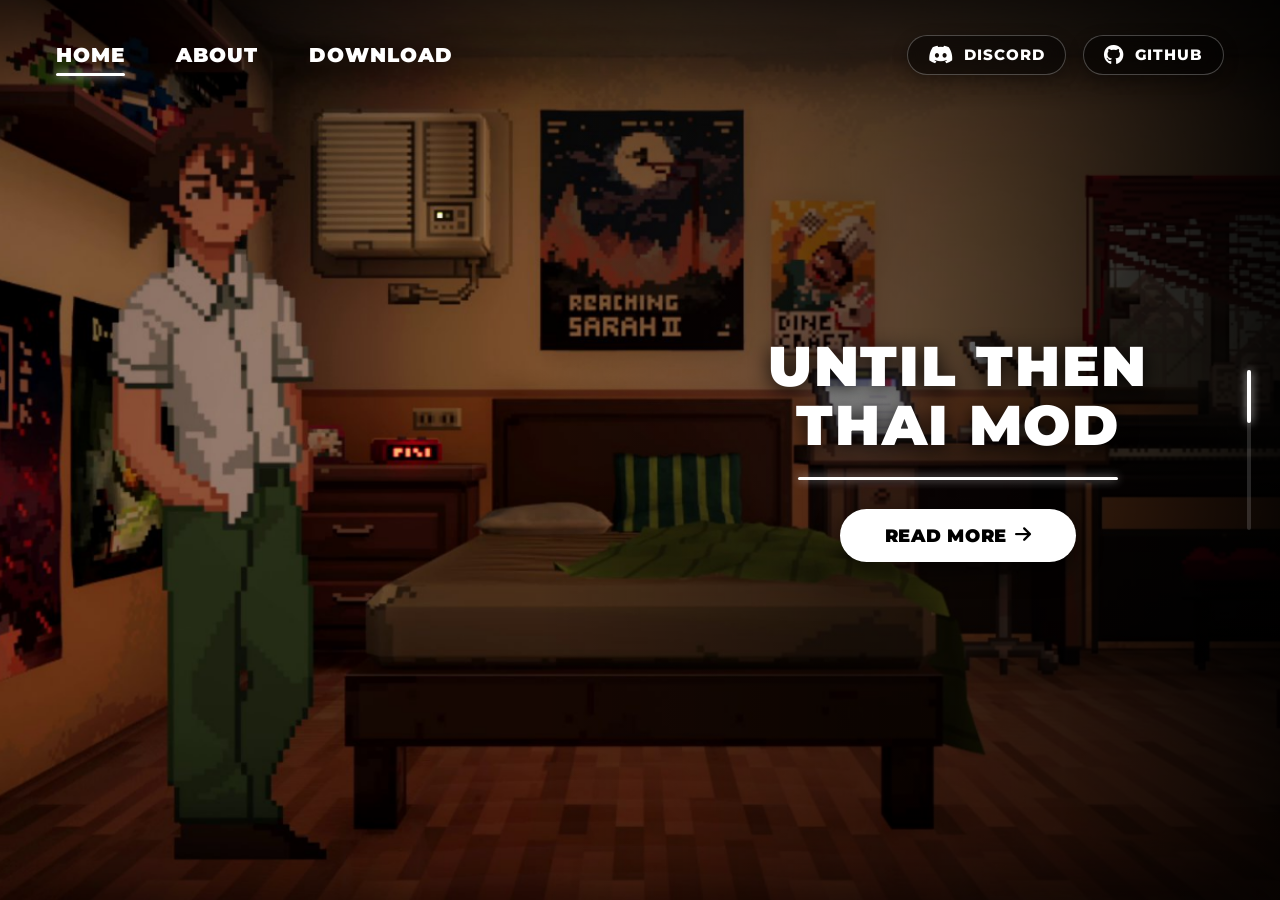
==== commit 8e160196: "Remove quote from Pannawath credit card" ====
--- a/Website/index.html
+++ b/Website/index.html
@@ -1,737 +1,1473 @@
-<!DOCTYPE html>
-<html lang="th">
-<head>
-  <meta charset="UTF-8">
-  <meta name="viewport" content="width=device-width, initial-scale=1.0">
-  <title>UNTIL THEN - THAI MOD</title>
-  <link rel="icon" type="image/png" href="assets/favicon.png">
-  <link rel="preconnect" href="https://fonts.googleapis.com">
-  <link rel="preconnect" href="https://fonts.gstatic.com" crossorigin>
-  <link href="https://fonts.googleapis.com/css2?family=Cinzel:wght@500;600;700&family=Kanit:wght@300;400;500;600;700;800;900&family=Montserrat:wght@600;700;800;900&display=swap" rel="stylesheet">
-  <link rel="stylesheet" href="https://cdnjs.cloudflare.com/ajax/libs/font-awesome/6.5.1/css/all.min.css">
-  <link rel="stylesheet" href="css/style.css">
-</head>
-<body>
-
-  <!-- Instant Fallback Image -->
-  <img id="fallback-img" src="assets/frames/frame-001.jpg" alt="Until Then Scene">
-
-  <!-- High-DPI Canvas Wrapper for 2D Camera Follow -->
-  <div id="canvas-wrapper">
-    <canvas id="game-canvas"></canvas>
-  </div>
-
-  <!-- Dynamic Shadow Overlays (Protects Mark from dark shadow) -->
-  <div id="shadow-right"></div>
-  <div id="shadow-left"></div>
-
-  <!-- Top Navigation (HOME, ABOUT, DOWNLOAD + DISCORD, GITHUB) -->
-  <nav class="top-nav">
-    <div class="nav-links">
-      <button class="nav-btn active" id="nav-home" onclick="goToSection('home')">HOME</button>
-      <button class="nav-btn" id="nav-about" onclick="goToSection('about')">ABOUT</button>
-      <button class="nav-btn" id="nav-download" onclick="goToSection('download')">DOWNLOAD</button>
-    </div>
-
-    <!-- Top Right Socials: DISCORD & GITHUB -->
-    <div class="nav-socials">
-      <a href="https://discord.gg/yMtJUkaTx" target="_blank" rel="noopener noreferrer" class="social-nav-btn discord-btn" title="Discord Community">
-        <i class="fa-brands fa-discord"></i>
-        <span>DISCORD</span>
-      </a>
-      <a href="https://github.com/Pannawath/UntilThen-Thai-Translation/releases" target="_blank" rel="noopener noreferrer" class="social-nav-btn github-btn" title="GitHub Repository">
-        <i class="fa-brands fa-github"></i>
-        <span>GITHUB</span>
-      </a>
-    </div>
-  </nav>
-
-  <!-- Interactive Screens -->
-  <div class="content-layer">
-
-    <!-- PANEL 1: HOME (Mark on Left, Text on Right) -->
-    <div class="screen-panel active" id="panel-home">
-      <div class="home-box">
-        <h1 class="home-title">UNTIL THEN<br>THAI MOD</h1>
-        <div class="home-divider"></div>
-        <button class="btn-readmore" onclick="goToSection('about')">
-          <span>READ MORE</span>
-          <i class="fa-solid fa-arrow-right"></i>
-        </button>
-      </div>
-    </div>
-
-    <!-- PANEL 2: ABOUT (Mark on Left/Center, White Text on Right) -->
-    <div class="screen-panel" id="panel-about">
-      <div class="about-box">
-        <h2 class="about-title">ABOUT</h2>
-        <p class="about-desc">
-          Until Then ม็อดภาษาไทย แปลเนื้อเรื่องหลักและบทสนทนาตัวละครทั้งหมดอย่างประณีต ถ่ายทอดอารมณ์ มิตรภาพ และความทรงจำในโลกที่บิดเบี้ยว พร้อมปรับฟอนต์คมชัดอ่านง่ายและแก้ปัญหาบั๊กทั้งหมดในเวอร์ชันล่าสุด
-        </p>
-        <button class="btn-readmore" onclick="goToSection('download')">
-          <span>DOWNLOAD</span>
-          <i class="fa-solid fa-arrow-right"></i>
-        </button>
-      </div>
-    </div>
-
-    <!-- PANEL 3: DOWNLOAD (Mark on Right, Text on Left) -->
-    <div class="screen-panel" id="panel-download">
-      <div class="download-box">
-        <h2 class="download-title">DOWNLOAD</h2>
-        <div class="download-meta">
-          <span><i class="fa-solid fa-file-arrow-down"></i> แอปติดตั้ง</span>
-          <span><i class="fa-brands fa-windows"></i> PC (Windows)</span>
-          <span><i class="fa-solid fa-tag"></i> <span id="mod-version">กำลังโหลดเวอร์ชัน</span></span>
-        </div>
-        <a href="https://github.com/Pannawath/UntilThen-Thai-Translation/releases/latest/download/UntilThen_ThaiMod.exe" class="btn-download-main" id="download-exe">
-           <i class="fa-solid fa-download"></i> DOWNLOAD
-        </a>
-        <div class="install-box">
-          <div class="install-box-title"><i class="fa-solid fa-circle-info"></i> วิธีติดตั้งแบบย่อ</div>
-          <div>1. ดาวน์โหลดและเปิดแอปติดตั้งขณะปิดเกม</div>
-          <div>2. ตรวจไฟล์ UntilThen.pck ถ้าไม่พบให้กด BROWSE แล้วกด INSTALL</div>
-          <div>3. เปิดเกม ไปที่ SETTINGS &gt; GAME &gt; Language &gt; ภาษาไทย</div>
-        </div>
-
-        <!-- Scroll down hint button to open White Page -->
-        <div class="scroll-down-hint" onclick="openWhiteSheet('sec-guide')">
-          <span>อ่านเพิ่มเติม</span>
-          <i class="fa-solid fa-angles-down bounce-arrow"></i>
-        </div>
-      </div>
-    </div>
-
-  </div>
-
-  <!-- Vertical Scroll Progress Track -->
-  <div class="scroll-progress-track" id="scroll-track" onclick="onProgressTrackClick(event)">
-    <div class="scroll-progress-thumb" id="scroll-thumb"></div>
-  </div>
-
-  <!-- Custom Right-Click Context Menu (GUIDE, HOW FIX BUG, CREDIT, DONATE) -->
-  <div id="custom-context-menu">
-    <div class="context-menu-header">MENU</div>
-    <div class="context-menu-item" onclick="onContextSelect('sec-guide')">
-      <span class="cm-icon"><i class="fa-solid fa-book-open"></i></span> GUIDE
-    </div>
-    <div class="context-menu-item" onclick="onContextSelect('sec-bugs')">
-      <span class="cm-icon"><i class="fa-solid fa-screwdriver-wrench"></i></span> HOW FIX BUG
-    </div>
-    <div class="context-menu-item" onclick="onContextSelect('sec-credit')">
-      <span class="cm-icon"><i class="fa-solid fa-users"></i></span> CREDIT
-    </div>
-    <div class="context-menu-item" onclick="onContextSelect('sec-donate')">
-      <span class="cm-icon"><i class="fa-solid fa-mug-hot"></i></span> DONATE
-    </div>
-  </div>
-
-  <!-- White Slide-Up Page (Knowledge Base, Bug Fixes & Credits - Continuous Full Screen) -->
-  <div id="white-sheet">
-    <div class="sheet-container">
-
-      <!-- LEFT COLUMN: Sticky Vertical Timeline Nav (Exact match to user drawing) -->
-      <aside class="sheet-timeline-nav">
-        <div class="timeline-track-line"></div>
-
-        <!-- 1. GUIDE -->
-        <div class="timeline-item active" id="nav-item-guide" onclick="scrollToSection('sec-guide')">
-          <div class="timeline-dot"></div>
-          <div class="timeline-label">GUIDE</div>
-          <div class="timeline-subitems">
-            <div class="timeline-subitem active-sub" data-target="sec-guide-install" onclick="event.stopPropagation(); scrollToSection('sec-guide-install');">
-              <span class="sub-indicator"></span>ดาวน์โหลดแอป
-            </div>
-            <div class="timeline-subitem" data-target="sec-guide-steam" onclick="event.stopPropagation(); scrollToSection('sec-guide-steam');">
-              <span class="sub-indicator"></span>เลือกไฟล์เกม
-            </div>
-            <div class="timeline-subitem" data-target="sec-guide-launch" onclick="event.stopPropagation(); scrollToSection('sec-guide-launch');">
-              <span class="sub-indicator"></span>ติดตั้งม็อด
-            </div>
-            <div class="timeline-subitem" data-target="sec-guide-language" onclick="event.stopPropagation(); scrollToSection('sec-guide-language');">
-              <span class="sub-indicator"></span>เปลี่ยนภาษาในเกม
-            </div>
-            <div class="timeline-subitem" data-target="sec-guide-uninstall" onclick="event.stopPropagation(); scrollToSection('sec-guide-uninstall');">
-              <span class="sub-indicator"></span>ถอนการติดตั้ง
-            </div>
-          </div>
-        </div>
-
-        <!-- 2. HOW FIX BUG -->
-        <div class="timeline-item" id="nav-item-bugs" onclick="scrollToSection('sec-bugs')">
-          <div class="timeline-dot"></div>
-          <div class="timeline-label">HOW FIX BUG</div>
-          <div class="timeline-subitems">
-            <div class="timeline-subitem" data-target="sec-bug-cat1" onclick="event.stopPropagation(); scrollToSection('sec-bug-cat1');">
-              <span class="sub-indicator"></span>ติดตั้ง &amp; ตัวรันม็อด
-            </div>
-            <div class="timeline-subitem" data-target="sec-bug-cat2" onclick="event.stopPropagation(); scrollToSection('sec-bug-cat2');">
-              <span class="sub-indicator"></span>กราฟิก &amp; ฟอนต์
-            </div>
-            <div class="timeline-subitem" data-target="sec-bug-cat3" onclick="event.stopPropagation(); scrollToSection('sec-bug-cat3');">
-              <span class="sub-indicator"></span>เนื้อเรื่อง &amp; DLC
-            </div>
-            <div class="timeline-subitem" data-target="sec-bug-contact" onclick="event.stopPropagation(); scrollToSection('sec-bug-contact');">
-              <span class="sub-indicator"></span>ช่องทางติดต่อ &amp; แจ้งปัญหา
-            </div>
-          </div>
-        </div>
-
-        <!-- 3. CREDIT -->
-        <div class="timeline-item" id="nav-item-credit" onclick="scrollToSection('sec-credit')">
-          <div class="timeline-dot"></div>
-          <div class="timeline-label">CREDIT</div>
-          <div class="timeline-subitems">
-            <div class="timeline-subitem" data-target="sec-credit-dev" onclick="event.stopPropagation(); scrollToSection('sec-credit-dev');">
-              <span class="sub-indicator"></span>Developer
-            </div>
-            <div class="timeline-subitem" data-target="sec-credit-trans" onclick="event.stopPropagation(); scrollToSection('sec-credit-trans');">
-              <span class="sub-indicator"></span>Translations
-            </div>
-          </div>
-        </div>
-
-        <!-- 4. DONATE (from user drawing: donate) -->
-        <div class="timeline-item" id="nav-item-donate" onclick="scrollToSection('sec-donate')">
-          <div class="timeline-dot"></div>
-          <div class="timeline-label">DONATE</div>
-          <div class="timeline-subitems">
-            <div class="timeline-subitem active-sub" data-target="sec-donate-promptpay" onclick="event.stopPropagation(); scrollToSection('sec-donate-promptpay');">
-              <span class="sub-indicator"></span>EasyDonate
-            </div>
-          </div>
-        </div>
-      </aside>
-
-      <!-- RIGHT COLUMN: Continuous Long Document Sections -->
-      <main class="sheet-content-panel">
-
-        <!-- SECTION 1: GUIDE -->
-        <section class="sheet-doc-section guide-v2" id="sec-guide">
-          <div class="guide-v2-hero">
-            <div class="guide-v2-eyebrow"><i class="fa-solid fa-book-open"></i> INSTALLATION GUIDE <span id="guide-release-version">กำลังโหลดเวอร์ชัน</span></div>
-            <h2>ติดตั้งม็อดภาษาไทย<br><span>แล้วเลือกภาษาในเกม</span></h2>
-            <p>คู่มือนี้อธิบายวิธีติดตั้งม็อดภาษาไทยสำหรับ Until Then เวอร์ชัน Steam บน Windows ตั้งแต่ดาวน์โหลดตัวติดตั้ง ไปจนถึงเลือกภาษาไทยในเกม</p>
-            <div class="guide-v2-route" aria-label="ขั้นตอนโดยย่อ">
-              <span>ดาวน์โหลดแอป</span><i class="fa-solid fa-arrow-right" aria-hidden="true"></i>
-              <span>เลือกไฟล์เกม</span><i class="fa-solid fa-arrow-right" aria-hidden="true"></i>
-              <span>INSTALL</span><i class="fa-solid fa-arrow-right" aria-hidden="true"></i>
-              <span>เลือกภาษาไทย</span>
-            </div>
-          </div>
-
-          <div class="sheet-doc-card guide-card" id="sec-guide-install">
-            <div class="guide-card-header">
-              <div class="guide-step-badge"><span class="step-num">01</span><div class="step-icon-wrap"><i class="fa-solid fa-download"></i></div></div>
-              <div class="guide-step-title-wrap"><span class="guide-tag">DOWNLOAD</span><h3 class="guide-card-title">ดาวน์โหลดแอปติดตั้ง</h3></div>
-            </div>
-            <div class="guide-card-body">
-              <p>กดปุ่มด้านล่างเพื่อไปยังหน้า <strong>DOWNLOAD</strong> แล้วดาวน์โหลดแอปติดตั้งเวอร์ชันล่าสุด เมื่อดาวน์โหลดเสร็จ ให้ปิดเกม Until Then ก่อนเปิดแอป</p>
-              <button class="guide-v2-link" type="button" onclick="openDownloadFromGuide()"><i class="fa-solid fa-download"></i> ไปหน้า DOWNLOAD <i class="fa-solid fa-arrow-right"></i></button>
-            </div>
-          </div>
-
-          <div class="sheet-doc-card guide-card" id="sec-guide-steam">
-            <div class="guide-card-header">
-              <div class="guide-step-badge"><span class="step-num">02</span><div class="step-icon-wrap"><i class="fa-solid fa-folder-open"></i></div></div>
-              <div class="guide-step-title-wrap"><span class="guide-tag">GAME FILE</span><h3 class="guide-card-title">ตรวจตำแหน่งไฟล์เกม</h3></div>
-            </div>
-            <div class="guide-card-body">
-              <p>ตัวติดตั้งจะค้นหาไฟล์เกมจาก Steam ให้อัตโนมัติ ตรวจสอบว่าพบไฟล์ <strong>UntilThen.pck</strong> ในตำแหน่งที่ถูกต้อง หากไม่พบ ให้กด <strong>BROWSE</strong> แล้วเลือกไฟล์นี้จากโฟลเดอร์ติดตั้งเกม</p>
-              <div class="guide-v2-demo-step" id="guide-demo-step" role="status" aria-live="polite"><strong>1</strong> ตรวจสอบไฟล์เกม หากตัวติดตั้งหาไม่พบ ให้กด BROWSE</div>
-              <div class="guide-v2-app" id="guide-installer-demo">
-                <div class="guide-v2-app-art"><img src="assets/guide/installer-left-art.png" alt="" loading="lazy"></div>
-                <div class="guide-v2-app-panel">
-                  <div class="guide-v2-app-window-dots" aria-hidden="true"><span></span><span></span></div>
-                  <div class="guide-v2-app-brand"><small>THAI TRANSLATION MOD</small><strong>UNTIL THEN</strong><span></span></div>
-                  <div class="guide-v2-app-path"><i class="fa-regular fa-folder" aria-hidden="true"></i><span id="guide-demo-path">กำลังค้นหาโฟลเดอร์เกม Until Then...</span><button type="button" data-demo-action="browse">BROWSE<i class="fa-solid fa-hand-pointer guide-v2-finger" aria-hidden="true"></i></button></div>
-                  <div class="guide-v2-app-actions">
-                    <button class="guide-v2-app-action is-install" type="button" data-demo-action="install"><img src="assets/guide/installer-install-bg.png" alt="" loading="lazy"><i class="fa-solid fa-download" aria-hidden="true"></i><span class="guide-v2-app-divider" aria-hidden="true"></span><span>INSTALL</span><i class="fa-solid fa-chevron-right" aria-hidden="true"></i><i class="fa-solid fa-hand-pointer guide-v2-finger" aria-hidden="true"></i></button>
-                    <button class="guide-v2-app-action is-uninstall" type="button" data-demo-action="uninstall"><img src="assets/guide/installer-uninstall-bg.png" alt="" loading="lazy"><i class="fa-regular fa-trash-can" aria-hidden="true"></i><span class="guide-v2-app-divider" aria-hidden="true"></span><span>UNINSTALL</span><i class="fa-solid fa-chevron-right" aria-hidden="true"></i><i class="fa-solid fa-hand-pointer guide-v2-finger" aria-hidden="true"></i></button>
-                  </div>
-                  <div class="guide-v2-app-footer"><span>Version <strong id="guide-demo-version">กำลังโหลดเวอร์ชัน</strong></span><p id="guide-demo-status" role="status" aria-live="polite">ตัวอย่างการใช้งาน: เลือก BROWSE, INSTALL หรือ UNINSTALL เพื่อดูขั้นตอน</p></div>
-                </div>
-              </div>
-              <p class="guide-v2-caption">ภาพนี้ใช้ประกอบคำอธิบายเท่านั้น การเลือกไฟล์และติดตั้งม็อดจริงต้องทำผ่านแอปติดตั้ง</p>
-              <p class="guide-v2-tip"><i class="fa-solid fa-lightbulb" aria-hidden="true"></i> หากไม่ทราบตำแหน่งไฟล์เกม ให้เปิด Steam คลิกขวาที่ <strong>Until Then</strong> → <strong>Manage</strong> → <strong>Browse local files</strong> แล้วเลือกไฟล์ UntilThen.pck</p>
-            </div>
-          </div>
-
-          <div class="sheet-doc-card guide-card" id="sec-guide-launch">
-            <div class="guide-card-header">
-              <div class="guide-step-badge"><span class="step-num">03</span><div class="step-icon-wrap"><i class="fa-solid fa-screwdriver-wrench"></i></div></div>
-              <div class="guide-step-title-wrap"><span class="guide-tag">INSTALL</span>              <h3 class="guide-card-title">ติดตั้งม็อด</h3></div>
-            </div>
-            <div class="guide-card-body">
-              <p>กด <strong>INSTALL</strong> แล้วรอจนตัวติดตั้งแจ้งว่าดำเนินการสำเร็จ ระหว่างนี้อย่าปิดโปรแกรมหรือเปิดเกม เมื่อติดตั้งครั้งแรก ตัวติดตั้งจะสำรองไฟล์เกมเดิมไว้เป็น <strong>UntilThen_Backup.pck</strong> สำหรับใช้คืนไฟล์เดิมในภายหลัง</p>
-              <p class="guide-v2-tip"><i class="fa-solid fa-hand-pointer" aria-hidden="true"></i> กด INSTALL ในภาพจำลองด้านบนเพื่อดูคำอธิบาย จากนั้นทำขั้นตอนจริงในแอปติดตั้ง</p>
-            </div>
-          </div>
-
-          <div class="sheet-doc-card guide-card" id="sec-guide-language">
-            <div class="guide-card-header">
-              <div class="guide-step-badge"><span class="step-num">04</span><div class="step-icon-wrap"><i class="fa-solid fa-language"></i></div></div>
-              <div class="guide-step-title-wrap"><span class="guide-tag">IN GAME</span><h3 class="guide-card-title">เปิดเกมแล้วเลือกภาษาไทย</h3></div>
-            </div>
-            <div class="guide-card-body">
-              <p>เปิดเกมผ่าน Steam แล้วเลือก <strong>SETTINGS</strong> จากเมนูหลัก ไปที่แท็บ <strong>GAME</strong> จากนั้นเลือก <strong>ภาษาไทย</strong> ในช่อง <strong>Language</strong> แล้วกด <strong>BACK</strong> เพื่อกลับสู่เกม</p>
-              <div class="guide-v2-screen-list">
-                <figure class="guide-v2-screen">
-                  <div class="guide-v2-screen-image"><img src="assets/guide/main-menu-settings.png" alt="เมนูหลักของเกม Until Then โดยมีกรอบชี้ปุ่ม SETTINGS" loading="lazy"><span class="guide-v2-screen-spotlight is-menu" aria-hidden="true"><i class="fa-solid fa-hand-pointer"></i></span></div>
-                </figure>
-                <figure class="guide-v2-screen">
-                  <div class="guide-v2-screen-image"><img src="assets/guide/game-language.png" alt="หน้า SETTINGS แท็บ GAME โดยมีกรอบชี้ช่อง Language" loading="lazy"><span class="guide-v2-screen-spotlight is-language" aria-hidden="true"><i class="fa-solid fa-hand-pointer"></i></span></div>
-                </figure>
-              </div>
-            </div>
-          </div>
-
-          <div class="sheet-doc-card guide-card" id="sec-guide-uninstall">
-            <div class="guide-card-header">
-              <div class="guide-step-badge"><span class="step-num">05</span><div class="step-icon-wrap"><i class="fa-solid fa-rotate-left"></i></div></div>
-              <div class="guide-step-title-wrap"><span class="guide-tag">OPTIONAL</span>              <h3 class="guide-card-title">ถอนการติดตั้งม็อด</h3></div>
-            </div>
-            <div class="guide-card-body">
-              <p>ปิดเกมแล้วเปิดแอปติดตั้ง ตรวจสอบว่าเลือกไฟล์ <strong>UntilThen.pck</strong> ของเกมที่ติดตั้งม็อดไว้ จากนั้นกด <strong>UNINSTALL</strong> แอปจะใช้ไฟล์สำรอง <strong>UntilThen_Backup.pck</strong> เพื่อคืนไฟล์เกมเดิม</p>
-              <p class="guide-v2-tip"><i class="fa-solid fa-circle-info" aria-hidden="true"></i> อย่าลบหรือย้ายไฟล์สำรองจนกว่าจะถอนม็อดสำเร็จ หากไม่มีไฟล์นี้ จะไม่สามารถใช้ UNINSTALL เพื่อคืนไฟล์เกมเดิมได้</p>
-            </div>
-          </div>
-        </section>
-
-        <!-- SECTION 2: HOW FIX BUG (DOCUMENTATION FORMAT) -->
-        <section class="sheet-doc-section" id="sec-bugs">
-          <div class="doc-header-banner">
-            <div class="doc-meta-badge"><i class="fa-solid fa-file-lines"></i> DOCUMENTATION &amp; TROUBLESHOOTING</div>
-            <h2 class="doc-main-title">วิธีแก้ปัญหาที่พบบ่อยของม็อดภาษาไทย Until Then</h2>
-            <div class="doc-intro-callout">
-              <div class="callout-icon"><i class="fa-solid fa-circle-info"></i></div>
-              <div class="callout-body">
-                <p class="callout-main">หน้านี้รวบรวมวิธีแก้ปัญหาที่พบบ่อยจากการติดตั้งและเล่นม็อดภาษาไทย เลือกหัวข้อที่ตรงกับอาการเพื่อดูสาเหตุและวิธีแก้ หากยังแก้ไม่ได้ สามารถติดต่อทีมงานได้จากช่องทางท้ายหน้า</p>
-                <div class="doc-version-tag"><i class="fa-solid fa-code-commit"></i> คู่มือการติดตั้งอ้างอิงแอปติดตั้งสำหรับ Windows ปัญหากราฟิกและเนื้อเรื่องอาจขึ้นอยู่กับเวอร์ชันของเกมและม็อด</div>
-              </div>
-            </div>
-          </div>
-
-          <div class="doc-quick-fix">
-            <strong><i class="fa-solid fa-wand-magic-sparkles" aria-hidden="true"></i> วิธีแก้บั๊กเบื้องต้น</strong>
-            <p>หากยังเข้าเกมได้ ให้ไปที่ <b>SETTINGS → GAME → Language</b> แล้วเลือก <b>English</b> เพื่อผ่านจุดที่มีปัญหาชั่วคราว หากเข้าเกมไม่ได้หรือยังพบอาการเดิม ให้ปิดเกม เปิดแอปติดตั้ง แล้วเลือก <b>UNINSTALL</b> เพื่อคืนไฟล์เกมเดิม</p>
-          </div>
-
-          <!-- หมวดที่ 1: ปัญหาการติดตั้งและตัวรันม็อด -->
-          <div class="doc-category-block" id="sec-bug-cat1">
-            <div class="doc-category-header">
-              <span class="cat-num-badge">หมวดที่ 1</span>
-              <h3 class="cat-title">การติดตั้งและเปิดตัวติดตั้ง</h3>
-            </div>
-
-            <!-- Q1 -->
-            <article class="doc-qa-card" id="qa-q1">
-              <h4 class="doc-qa-title"><span class="doc-q-pill">Q1</span> เปิดแอปติดตั้งแล้วไม่แสดงหน้าต่าง หรือปิดตัวลงทันที</h4>
-              <div class="doc-qa-body">
-                <div class="doc-field">
-                  <span class="doc-field-label solution"><i class="fa-solid fa-circle-check"></i> วิธีตรวจสอบ</span>
-                  <ol class="doc-numbered-list">
-                    <li>ดาวน์โหลดแอปติดตั้งใหม่จาก <button class="doc-ext-link guide-v2-inline-link" type="button" onclick="openDownloadFromGuide()">หน้า DOWNLOAD ของเว็บไซต์ <i class="fa-solid fa-arrow-right"></i></button> แล้วลองเปิดอีกครั้ง</li>
-                    <li>หาก Windows แสดงคำเตือน ให้ตรวจสอบชื่อไฟล์และแหล่งดาวน์โหลดว่าเป็นไฟล์จากหน้า Releases ก่อนดำเนินการต่อ หากข้อความระบุว่า Smart App Control บล็อกแอป ดูวิธีจัดการได้ที่ <a class="doc-ext-link guide-v2-inline-link" href="#fixbug-q5">Q5: Smart App Control บล็อกตัวติดตั้ง <i class="fa-solid fa-arrow-right" aria-hidden="true"></i></a></li>
-                    <li>หากยังเปิดไม่ได้ ให้บันทึกภาพข้อความแจ้งเตือน แล้วส่งให้ทีมงานผ่านช่องทางติดต่อท้ายหน้า</li>
-                  </ol>
-                </div>
-              </div>
-            </article>
-
-            <!-- Q2 -->
-            <article class="doc-qa-card" id="qa-q2">
-              <h4 class="doc-qa-title"><span class="doc-q-pill">Q2</span> เกมแจ้งว่าไม่พบ UntilThen.pck หรือตัวติดตั้งหาไฟล์เกมไม่เจอ</h4>
-              <div class="doc-qa-body">
-                <div class="doc-field">
-                  <span class="doc-field-label solution"><i class="fa-solid fa-circle-check"></i> วิธีแก้</span>
-                  <ol class="doc-numbered-list">
-                    <li>ปิดเกมและตัวติดตั้ง จากนั้นเปิดโฟลเดอร์เกมใน Steam โดยคลิกขวาที่ <strong>Until Then → Manage → Browse local files</strong></li>
-                    <li>หากไม่พบ <code>UntilThen.pck</code> แต่พบ <code>UntilThen_Backup.pck</code> ให้เปลี่ยนชื่อไฟล์สำรองโดยลบเฉพาะ <code>_Backup</code> ออก ให้ชื่อไฟล์เป็น <code>UntilThen.pck</code> (อย่าลบนามสกุล <code>.pck</code>) แล้วลองเปิดเกม</li>
-                    <li>หากพบไฟล์ <code>UntilThen.pck</code> อยู่แล้ว อย่าเปลี่ยนชื่อไฟล์สำรองทับ ให้เปิดตัวติดตั้ง กด <strong>BROWSE</strong> แล้วเลือกไฟล์ <code>UntilThen.pck</code> ที่พบ</li>
-                    <li>หากไม่พบทั้งสองไฟล์ ให้ใช้คำสั่ง <strong>Verify integrity of game files</strong> ใน Steam เพื่อซ่อมแซมไฟล์เกม แล้วเปิดตัวติดตั้งอีกครั้ง</li>
-                  </ol>
-                  <img class="doc-error-shot" src="assets/guide/missing-pck-error.png" alt="ข้อความผิดพลาดจากเกม: Couldn't load project data, is the .pck file missing?" loading="lazy">
-                </div>
-              </div>
-            </article>
-
-            <!-- Q3 -->
-            <article class="doc-qa-card" id="qa-q3">
-              <h4 class="doc-qa-title"><span class="doc-q-pill">Q3</span> หลัง Steam อัปเดตหรือซ่อมแซมเกม ภาษาไทยหายไป</h4>
-              <div class="doc-qa-body">
-                <div class="doc-field">
-                  <span class="doc-field-label cause"><i class="fa-solid fa-circle-exclamation"></i> สาเหตุ</span>
-                  <p>การอัปเดตหรือซ่อมแซมผ่าน Steam อาจแทนที่ไฟล์ <code>UntilThen.pck</code> ที่ม็อดแก้ไขไว้</p>
-                </div>
-                <div class="doc-field">
-                  <span class="doc-field-label solution"><i class="fa-solid fa-circle-check"></i> วิธีแก้</span>
-                  <p><strong>อย่ากด INSTALL ซ้ำทันที</strong> เพราะไฟล์สำรอง <code>UntilThen_Backup.pck</code> อาจเป็นไฟล์จากเกมเวอร์ชันเก่า ให้ทำตามลำดับนี้: ปิดเกม → กด <strong>UNINSTALL</strong> เพื่อคืนไฟล์เดิม → ใช้ <strong>Verify integrity of game files</strong> ใน Steam เพื่อรับไฟล์เกมเวอร์ชันล่าสุด → ตรวจสอบว่าม็อดรองรับเกมเวอร์ชันนั้นแล้วจึงติดตั้งใหม่ หากพบข้อผิดพลาดระหว่างขั้นตอน ให้บันทึกข้อความแจ้งเตือนและติดต่อทีมงาน</p>
-                </div>
-              </div>
-            </article>
-
-            <!-- Q4 -->
-            <article class="doc-qa-card" id="qa-q4">
-              <h4 class="doc-qa-title"><span class="doc-q-pill">Q4</span> สามารถติดตั้งบน Steam Deck, Linux หรือ macOS ได้หรือไม่?</h4>
-              <div class="doc-qa-body">
-                <div class="doc-field">
-                  <span class="doc-field-label solution"><i class="fa-solid fa-circle-check"></i> ขอบเขตคู่มือ</span>
-                  <p>คู่มือนี้ครอบคลุมแอปติดตั้งสำหรับ <strong>Windows</strong> เท่านั้น หากใช้ระบบปฏิบัติการอื่น โปรดตรวจสอบหน้า Releases ว่ามีแอปติดตั้งและคู่มือสำหรับระบบนั้นหรือไม่ก่อนเริ่มติดตั้ง</p>
-                </div>
-              </div>
-            </article>
-
-            <!-- Q5 -->
-            <article class="doc-qa-card" id="qa-q5">
-              <h4 class="doc-qa-title"><span class="doc-q-pill">Q5</span> วิธีปิด Smart App Control เมื่อบล็อกแอปติดตั้ง</h4>
-              <div class="doc-qa-body">
-                <div class="doc-field">
-                  <span class="doc-field-label cause"><i class="fa-solid fa-circle-exclamation"></i> ตรวจสอบก่อน</span>
-                  <p>ตรวจสอบว่าแอปติดตั้งดาวน์โหลดจากหน้า <strong>DOWNLOAD</strong> ของเว็บไซต์หรือหน้า Releases ทางการ และชื่อไฟล์ตรงกับที่ระบุไว้ หากหน้าต่างแจ้งว่า <strong>Windows protected your PC</strong> ให้เลือก <strong>More info</strong> ตรวจสอบชื่อแอปและผู้เผยแพร่ แล้วเลือก <strong>Run anyway</strong> ได้เฉพาะเมื่อมั่นใจว่าเป็นไฟล์จากแหล่งทางการ</p>
-                </div>
-                <div class="doc-field">
-                  <span class="doc-field-label solution"><i class="fa-solid fa-circle-check"></i> ปิด Smart App Control</span>
-                  <ol class="doc-numbered-list">
-                    <li>เปิด <strong>Windows Security</strong> จากเมนู Start</li>
-                    <li>เลือก <strong>App &amp; browser control</strong> → <strong>Smart App Control settings</strong></li>
-                    <li>เลือก <strong>Off</strong> แล้วยืนยันข้อความแจ้งเตือนของ Windows</li>
-                    <li>ลองเปิดตัวติดตั้งอีกครั้ง และเปิด Smart App Control กลับหลังใช้งาน หากอุปกรณ์แสดงตัวเลือกให้เปิดอีกครั้ง</li>
-                  </ol>
-                  <p><strong>คำเตือน:</strong> การปิด Smart App Control มีผลกับแอปในเครื่อง ไม่ได้ยกเว้นเฉพาะตัวติดตั้งนี้ และลดการป้องกันจากแอปที่ไม่น่าเชื่อถือ ควรปิดเฉพาะเมื่อยืนยันแหล่งที่มาของไฟล์แล้วเท่านั้น หากไม่พบเมนูหรือเปิดกลับไม่ได้ อย่าปิดระบบป้องกันอื่นเพิ่ม ให้ติดต่อทีมงานหรือผู้ดูแลอุปกรณ์</p>
-                </div>
-              </div>
-            </article>
-          </div>
-
-          <!-- หมวดที่ 2: ปัญหากราฟิก ภาพแตก และฟอนต์ -->
-          <div class="doc-category-block" id="sec-bug-cat2">
-            <div class="doc-category-header">
-              <span class="cat-num-badge">หมวดที่ 2</span>
-              <h3 class="cat-title">กราฟิกและฟอนต์</h3>
-            </div>
-
-            <!-- Q7 -->
-            <article class="doc-qa-card" id="qa-q7">
-              <h4 class="doc-qa-title">
-                <span class="doc-q-pill">Q7</span>
-                ภาพฉาก 3D เป็นลายสีรุ้ง (Rainbow Static Noise) หรือค้างระหว่างเปลี่ยนฉาก
-              </h4>
-              <div class="doc-qa-body">
-                <div class="doc-field">
-                  <span class="doc-field-label cause"><i class="fa-solid fa-circle-exclamation"></i> สาเหตุ</span>
-                  <p>อาจเกิดจากไดรเวอร์การ์ดจอ โดยเฉพาะการ์ด Nvidia ซีรีส์ GTX 10xx ที่มี VRAM 4GB เมื่อเกมเปิดเอฟเฟกต์สะท้อนแสง VoxelGI ซ้อนกัน</p>
-                </div>
-                <div class="doc-field">
-                  <span class="doc-field-label solution"><i class="fa-solid fa-circle-check"></i> วิธีแก้</span>
-                  <ul class="doc-bullet-list">
-                    <li>ม็อดเวอร์ชัน <strong>v1.5.4</strong> ปิดการสะท้อนแสงที่ซ้อนกันโดยอัตโนมัติ เพื่อช่วยป้องกันภาพผิดปกติหรือเกมค้าง</li>
-                    <li>สามารถปรับกราฟิกในเกมได้ตามต้องการ หากการ์ดจอมี VRAM จำกัด แนะนำให้ลด <strong>Bokeh Depth of Field</strong> และ <strong>Ambient Occlusion</strong> เป็นระดับ Medium หรือ High เพื่อให้เกมทำงานได้ลื่นขึ้น</li>
-                  </ul>
-                </div>
-              </div>
-            </article>
-
-            <!-- Q8 -->
-            <article class="doc-qa-card" id="qa-q8">
-              <h4 class="doc-qa-title">
-                <span class="doc-q-pill">Q8</span>
-                ข้อความในก้อนความคิด (Thought Bubble) หรือกล่องคำพูดใช้ฟอนต์ผิด สระลอย หรือแสดงเป็นสี่เหลี่ยม
-              </h4>
-              <div class="doc-qa-body">
-                <div class="doc-field">
-                  <span class="doc-field-label cause"><i class="fa-solid fa-circle-exclamation"></i> สาเหตุ</span>
-                  <p>ไฟล์ฟอนต์ของระบบความคิดอาจไม่สมบูรณ์ หรือตัวเกมอาจโหลดการจับคู่ฟอนต์ไม่สำเร็จ</p>
-                </div>
-                <div class="doc-field">
-                  <span class="doc-field-label solution"><i class="fa-solid fa-circle-check"></i> วิธีแก้</span>
-                  <p>ติดตั้งม็อดตัวเต็มเวอร์ชัน <strong>v1.5.4</strong> หรือใหม่กว่า ซึ่งมีไฟล์จับคู่ฟอนต์ Prompt ต้นฉบับ (<code>DiarioDeAndy</code>) รวมอยู่แล้ว หากติดตั้งเวอร์ชันนี้อยู่แต่ยังพบปัญหา ให้ถอนการติดตั้งแล้วติดตั้งม็อดใหม่อีกครั้ง</p>
-                </div>
-              </div>
-            </article>
-
-            <!-- Q9 -->
-            <article class="doc-qa-card" id="qa-q9">
-              <h4 class="doc-qa-title">
-                <span class="doc-q-pill">Q9</span>
-                ข้อความบทสนทนาหรือกล่องคำพูดล้นออกนอกจอ
-              </h4>
-              <div class="doc-qa-body">
-                <div class="doc-field">
-                  <span class="doc-field-label cause"><i class="fa-solid fa-circle-exclamation"></i> สาเหตุ</span>
-                  <p>บางฉากจัดวางตัวละครไว้ชิดขอบจอ ทำให้กล่องข้อความอาจแสดงไม่พอดีกับพื้นที่บนหน้าจอ</p>
-                </div>
-                <div class="doc-field">
-                  <span class="doc-field-label solution"><i class="fa-solid fa-circle-check"></i> วิธีแก้</span>
-                  <p>ม็อดเวอร์ชัน <strong>v1.5.4</strong> ปรับการตัดคำด้วย <strong>ThaiWordBreaker Engine</strong> และแก้ความกว้างของกล่องข้อความแล้ว หากยังพบข้อความล้นจอ โปรดแนบภาพหน้าจอพร้อมระบุชื่อฉาก แล้วแจ้งทีมงานใน Discord</p>
-                </div>
-              </div>
-            </article>
-          </div>
-
-          <!-- หมวดที่ 3: ปัญหาขณะเล่นเนื้อเรื่องและ DLC -->
-          <div class="doc-category-block" id="sec-bug-cat3">
-            <div class="doc-category-header">
-              <span class="cat-num-badge">หมวดที่ 3</span>
-              <h3 class="cat-title">เนื้อเรื่องและ DLC</h3>
-            </div>
-
-            <!-- Q10 -->
-            <article class="doc-qa-card" id="qa-q10">
-              <h4 class="doc-qa-title">
-                <span class="doc-q-pill">Q10</span>
-                ใน DLC บทที่ 2 คลิกหน้าจอมือถือหรือเมนูด้วยเมาส์ไม่ได้
-              </h4>
-              <div class="doc-qa-body">
-                <div class="doc-field">
-                  <span class="doc-field-label cause"><i class="fa-solid fa-circle-exclamation"></i> สาเหตุ</span>
-                  <p>เป็นข้อจำกัดของตัวเกมต้นฉบับ โดยหน้าจอดังกล่าวใน DLC บทที่ 2 ไม่รองรับการคลิกด้วยเมาส์</p>
-                </div>
-                <div class="doc-field">
-                  <span class="doc-field-label solution"><i class="fa-solid fa-circle-check"></i> วิธีแก้</span>
-                  <p>ใช้ปุ่มลูกศรบนคีย์บอร์ด (<strong>Arrow Keys</strong>) หรือปุ่มทิศทางบนจอย (<strong>D-pad</strong>) เพื่อเลื่อนเมนู แล้วกด <strong>Enter</strong> หรือ <strong>Spacebar</strong> เพื่อยืนยัน <em>เนื้อเรื่องหลักและ DLC บทที่ 1 ยังคงใช้เมาส์ได้ตามปกติ</em></p>
-                </div>
-              </div>
-            </article>
-
-            <!-- Q11 -->
-            <article class="doc-qa-card" id="qa-q11">
-              <h4 class="doc-qa-title">
-                <span class="doc-q-pill">Q11</span>
-                เปิดแอป Matchy ในบทที่ 2 ฉากที่ 1 แล้วเกมปิดตัวลง
-              </h4>
-              <div class="doc-qa-body">
-                <div class="doc-field">
-                  <span class="doc-field-label cause"><i class="fa-solid fa-circle-exclamation"></i> สาเหตุ</span>
-                  <p>โครงสร้างข้อมูลของแอปไม่ตรงกับรูปแบบที่เอนจินเกมต้องการ</p>
-                </div>
-                <div class="doc-field">
-                  <span class="doc-field-label solution"><i class="fa-solid fa-circle-check"></i> วิธีแก้</span>
-                  <p>อัปเดตม็อดเป็นเวอร์ชัน <strong>v1.5.4</strong> ขึ้นไป ซึ่งแก้ไขโครงสร้าง JSON และแปลข้อมูลโปรไฟล์ตัวละครทั้ง 12 คนแล้ว จากนั้นจึงลองเปิดแอป Matchy อีกครั้ง</p>
-                </div>
-              </div>
-            </article>
-
-            <!-- Q12 -->
-            <article class="doc-qa-card" id="qa-q12">
-              <h4 class="doc-qa-title">
-                <span class="doc-q-pill">Q12</span>
-                เกมจอดำ ค้าง หรือบทสนทนาไม่ดำเนินต่อ (เช่น ฉากเปียโน ฉากซื้อเสื้อในบทที่ 4 หรือฉากวนซ้ำ)
-              </h4>
-              <div class="doc-qa-body">
-                <div class="doc-field">
-                  <span class="doc-field-label cause"><i class="fa-solid fa-circle-exclamation"></i> สาเหตุ</span>
-                  <p>ไฟล์แปลเวอร์ชันเก่าบางไฟล์มีอักขระช่องว่างพิเศษ (NBSP) ซึ่งอาจทำให้เอนจิน Ink ประมวลผลไม่ต่อเนื่องและไม่เริ่มเหตุการณ์เปลี่ยนฉาก</p>
-                </div>
-                <div class="doc-field">
-                  <span class="doc-field-label solution"><i class="fa-solid fa-circle-check"></i> วิธีแก้</span>
-                  <ul class="doc-bullet-list">
-                    <li>อัปเดตม็อดเป็นเวอร์ชัน <strong>v1.5.4</strong> หรือใหม่กว่า ซึ่งทำความสะอาดและตรวจสอบอักขระ NBSP ในไฟล์แปลแล้ว</li>
-                    <li><strong>วิธีแก้ชั่วคราวโดยไม่ต้องติดตั้งม็อดใหม่:</strong> กด <code>ESC</code> เปิด <strong>Settings</strong> แล้วเปลี่ยนภาษาเป็น <strong>English</strong> เพื่อผ่านฉากที่มีปัญหา เมื่อเกมบันทึกความคืบหน้าอัตโนมัติแล้ว จึงเปลี่ยนกลับเป็น <strong>ไทย</strong></li>
-                  </ul>
-                </div>
-              </div>
-            </article>
-          </div>
-
-          <!-- ช่องทางการติดต่อและแจ้งปัญหาเพิ่มเติม -->
-          <div class="doc-category-block" id="sec-bug-contact">
-            <div class="doc-category-header">
-              <span class="cat-num-badge support-badge">SUPPORT</span>
-              <h3 class="cat-title">ช่องทางการติดต่อและแจ้งปัญหาเพิ่มเติม</h3>
-            </div>
-            <div class="doc-support-wrapper">
-              <p class="support-lead-text">หากพบปัญหา คำแปลผิด หรืออาการที่ไม่อยู่ในรายการนี้ สามารถแจ้งทีมงานได้ผ่านช่องทางต่อไปนี้</p>
-              <div class="support-cards-grid">
-                <a href="https://discord.gg/3GJnYuZZ8" target="_blank" rel="noopener" class="support-box discord-channel">
-                  <div class="support-box-icon"><i class="fa-brands fa-discord"></i></div>
-                  <div class="support-box-content">
-                    <span class="support-channel-tag">COMMUNITY DISCORD</span>
-                    <h4>แจ้งปัญหาผ่าน Discord</h4>
-                    <p>สอบถามได้ที่ <code>#พูดคุย-สอบถาม</code> หรือแจ้งปัญหาที่ <code>#แจ้งปัญหา</code></p>
-                  </div>
-                  <i class="fa-solid fa-arrow-up-right-from-square support-ext-icon"></i>
-                </a>
-                <a href="https://github.com/phkprachkung/UntilThen-Thai-Translation/issues" target="_blank" rel="noopener" class="support-box github-channel">
-                  <div class="support-box-icon"><i class="fa-brands fa-github"></i></div>
-                  <div class="support-box-content">
-                    <span class="support-channel-tag">OFFICIAL REPO</span>
-                    <h4>GitHub Issues</h4>
-                    <p>เปิดรายงานปัญหาและติดตามความคืบหน้าในการแก้ไข</p>
-                  </div>
-                  <i class="fa-solid fa-arrow-up-right-from-square support-ext-icon"></i>
-                </a>
-              </div>
-              <div class="support-note-box">
-                <i class="fa-solid fa-circle-exclamation note-icon"></i>
-                <span>เพื่อให้ตรวจสอบได้รวดเร็ว โปรดแนบภาพหน้าจอ พร้อมระบุบทและฉากที่พบปัญหา ขอบคุณที่ช่วยแจ้งข้อมูลและสนับสนุนม็อดภาษาไทย</span>
-              </div>
-            </div>
-          </div>
-        </section>
-
-        <!-- SECTION 3: CREDIT (HIGH-END CUSTOMIZABLE TEAM PORTFOLIO) -->
-        <section class="sheet-doc-section" id="sec-credit">
-          <div class="section-badge-tag"><i class="fa-solid fa-users"></i> CHAPTER 03</div>
-          <h2 class="section-heading">CREDIT ทีมงานผู้พัฒนา</h2>
-          <p class="section-subtitle">โครงสร้าง Portfolio สมาชิกทีมงาน ออกแบบพร้อมให้แก้ไขข้อมูล รายชื่อ และช่องทางติดต่อได้ทันที</p>
-
-          <!-- Credit Quick Navigation -->
-          <div class="credit-quick-nav">
-            <button class="credit-nav-item active" onclick="scrollToCreditCard(0)">
-              <i class="fa-solid fa-code"></i> Developer
-            </button>
-            <button class="credit-nav-item" onclick="scrollToCreditCard(1)">
-              <i class="fa-solid fa-code"></i> Developer
-            </button>
-            <button class="credit-nav-item" onclick="scrollToCreditCard(2)">
-              <i class="fa-solid fa-language"></i> Translations
-            </button>
-          </div>
-
-          <div class="credit-team-grid" id="credit-grid">
-
-            <!-- 1. DEVELOPER #1 -->
-            <div class="credit-card" id="sec-credit-dev">
-              <div class="credit-card-top-accent dev-accent"></div>
-              <div class="credit-card-inner">
-                <div class="credit-header">
-                  <div class="credit-avatar-frame dev-frame">
-                    <i class="fa-solid fa-code"></i>
-                  </div>
-                  <div class="credit-meta">
-                    <span class="credit-role-tag dev-tag">HEAD DEVELOPER</span>
-                    <h3 class="credit-member-name">[Developer]</h3>
-                    <span class="credit-member-handle">@Pannawath</span>
-                  </div>
-                </div>
-                <div class="credit-body">
-                  <p class="credit-quote">"67676767"</p>
-                  <div class="credit-duty-title">หน้าที่</div>
-                  <ul class="credit-duty-list">
-                    <li>แปลบทเนื้อเรื่องหลัก และเนื้อเรื่อง DLC ทั้งหมด</li>
-                    <li>เกลาเนื้อเรื่อง DLC ทั้งหมด</li>
-                    <li>แก้ปัญหาบั๊กต่างๆ</li>
-                    <li>เช็กประสบการณ์การเล่นของผู้เล่นที่เล่นม็อด</li>
-                    <li>พัฒนาระบบ Mod Installer</li>
-                    <li>จัดการ Backend & Deployment</li>
-                  </ul>
-                  <div class="credit-tag-row">
-                    <span class="tech-tag">Installer Dev</span>
-                    <span class="tech-tag">Backend</span>
-                  </div>
-                </div>
-                <div class="credit-footer">
-                  <div class="credit-social-links">
-                    <a href="https://discord.com/users/808270554481033226" class="credit-social-btn" title="Discord"><i class="fa-brands fa-discord"></i></a>
-                    <a href="https://github.com/Pannawath" class="credit-social-btn" title="GitHub"><i class="fa-brands fa-github"></i></a>
-                  </div>
-                </div>
-              </div>
-            </div>
-
-            <!-- 2. DEVELOPER #2 -->
-            <div class="credit-card">
-              <div class="credit-card-top-accent dev-accent"></div>
-              <div class="credit-card-inner">
-                <div class="credit-header">
-                  <div class="credit-avatar-frame dev-frame">
-                    <i class="fa-solid fa-code"></i>
-                  </div>
-                  <div class="credit-meta">
-                    <span class="credit-role-tag dev-tag">DEVELOPER</span>
-                    <h3 class="credit-member-name">[Developer]</h3>
-                    <span class="credit-member-handle">@pluem4898</span>
-                  </div>
-                </div>
-                <div class="credit-body">
-                  <p class="credit-quote">"ไฟล์ฟอนต์ของระบบความคิดไม่สมบูรณ์"</p>
-                  <div class="credit-duty-title">หน้าที่</div>
-                  <ul class="credit-duty-list">
-                    <li>พัฒนาเว็บไซต์ Showcase</li>
-                    <li>UI/UX Design & Frontend</li>
-                                        <li>พัฒนาระบบ Mod Installer</li>
-                    <li>จัดการ Backend & Deployment</li>
-                  </ul>
-                  <div class="credit-tag-row">
-                    <span class="tech-tag">Backend</span>
-                    <span class="tech-tag">UI/UX</span>
-                  </div>
-                </div>
-                <div class="credit-footer">
-                  <div class="credit-social-links">
-                    <a href="https://discord.com/users/1216739030167846986" class="credit-social-btn" title="Discord"><i class="fa-brands fa-discord"></i></a>
-                    <a href="https://github.com/pluem4898" class="credit-social-btn" title="GitHub"><i class="fa-brands fa-github"></i></a>
-                  </div>
-                </div>
-              </div>
-            </div>
-
-            <!-- 3. TRANSLATIONS -->
-            <div class="credit-card" id="sec-credit-trans">
-              <div class="credit-card-top-accent trans-accent"></div>
-              <div class="credit-card-inner">
-                <div class="credit-header">
-                  <div class="credit-avatar-frame trans-frame">
-                    <i class="fa-solid fa-language"></i>
-                  </div>
-                  <div class="credit-meta">
-                    <span class="credit-role-tag trans-tag">TRANSLATOR</span>
-                    <h3 class="credit-member-name">[ทีมแปล]</h3>
-                    <span class="credit-member-handle">@stewen_m</span>
-                  </div>
-                </div>
-                <div class="credit-body">
-                  <p class="credit-quote">"ขอบคุณทุกคนที่ร่วมสนับสนุนและเล่นม็อดภาษาไทยครับ"</p>
-                  <div class="credit-duty-title">หน้าที่</div>
-                  <ul class="credit-duty-list">
-                    <li>แปลบทเนื้อเรื่องหลัก</li>
-                    <li>ถ่ายทอดบทสนทนาตัวละคร</li>
-                  </ul>
-                  <div class="credit-tag-row">
-                    <span class="tech-tag">Translation</span>
-                    <span class="tech-tag">Story</span>
-                  </div>
-                </div>
-                <div class="credit-footer">
-                  <div class="credit-social-links">
-                    <a href="https://discord.com/users/820573342536040468" class="credit-social-btn" title="Discord"><i class="fa-brands fa-discord"></i></a>
-                    <a href="#" class="credit-social-btn" title="Facebook"><i class="fa-brands fa-facebook"></i></a>
-                  </div>
-                </div>
-              </div>
-            </div>
-          </div>
-
-        </section>
-
-        <!-- SECTION 4: DONATE -->
-        <section class="sheet-doc-section" id="sec-donate">
-          <div class="section-badge-tag"><i class="fa-solid fa-mug-hot"></i> CHAPTER 04</div>
-          <h2 class="section-heading">DONATE สนับสนุนทีมงาน</h2>
-          <p class="section-subtitle">ร่วมสนับสนุนค่าน้ำชากาแฟและค่าเซิร์ฟเวอร์ให้กับทีมงานแปลภาษาไทย</p>
-
-          <div class="donate-single-card" id="sec-donate-promptpay">
-            <div class="donate-header">
-              <div class="donate-icon-badge"><i class="fa-solid fa-mug-hot"></i></div>
-              <div>
-                <span class="donate-badge">EASYDONATE</span>
-                <h3>สนับสนุนทีมงาน</h3>
-              </div>
-            </div>
-
-            <p class="donate-description">ร่วมสนับสนุนทีมงานผ่าน EasyDonate ได้ที่นี่</p>
-
-            <a class="btn-donate-open" href="https://ezdn.app/prachkung" target="_blank" rel="noopener noreferrer">
-              <i class="fa-solid fa-heart"></i> โดเนทเลย
-            </a>
-          </div>
-        </section>
-
-      </main>
-    </div>
-  </div>
-
-  <script src="js/script.js"></script>
-</body>
-</html>
+<!DOCTYPE html>
+
+<html lang="th">
+
+<head>
+
+  <meta charset="UTF-8">
+
+  <meta name="viewport" content="width=device-width, initial-scale=1.0">
+
+  <title>UNTIL THEN - THAI MOD</title>
+
+  <link rel="icon" type="image/png" href="assets/favicon.png">
+
+  <link rel="preconnect" href="https://fonts.googleapis.com">
+
+  <link rel="preconnect" href="https://fonts.gstatic.com" crossorigin>
+
+  <link href="https://fonts.googleapis.com/css2?family=Cinzel:wght@500;600;700&family=Kanit:wght@300;400;500;600;700;800;900&family=Montserrat:wght@600;700;800;900&display=swap" rel="stylesheet">
+
+  <link rel="stylesheet" href="https://cdnjs.cloudflare.com/ajax/libs/font-awesome/6.5.1/css/all.min.css">
+
+  <link rel="stylesheet" href="css/style.css">
+
+</head>
+
+<body>
+
+
+
+  <!-- Instant Fallback Image -->
+
+  <img id="fallback-img" src="assets/frames/frame-001.jpg" alt="Until Then Scene">
+
+
+
+  <!-- High-DPI Canvas Wrapper for 2D Camera Follow -->
+
+  <div id="canvas-wrapper">
+
+    <canvas id="game-canvas"></canvas>
+
+  </div>
+
+
+
+  <!-- Dynamic Shadow Overlays (Protects Mark from dark shadow) -->
+
+  <div id="shadow-right"></div>
+
+  <div id="shadow-left"></div>
+
+
+
+  <!-- Top Navigation (HOME, ABOUT, DOWNLOAD + DISCORD, GITHUB) -->
+
+  <nav class="top-nav">
+
+    <div class="nav-links">
+
+      <button class="nav-btn active" id="nav-home" onclick="goToSection('home')">HOME</button>
+
+      <button class="nav-btn" id="nav-about" onclick="goToSection('about')">ABOUT</button>
+
+      <button class="nav-btn" id="nav-download" onclick="goToSection('download')">DOWNLOAD</button>
+
+    </div>
+
+
+
+    <!-- Top Right Socials: DISCORD & GITHUB -->
+
+    <div class="nav-socials">
+
+      <a href="https://discord.gg/yMtJUkaTx" target="_blank" rel="noopener noreferrer" class="social-nav-btn discord-btn" title="Discord Community">
+
+        <i class="fa-brands fa-discord"></i>
+
+        <span>DISCORD</span>
+
+      </a>
+
+      <a href="https://github.com/Pannawath/UntilThen-Thai-Translation/releases" target="_blank" rel="noopener noreferrer" class="social-nav-btn github-btn" title="GitHub Repository">
+
+        <i class="fa-brands fa-github"></i>
+
+        <span>GITHUB</span>
+
+      </a>
+
+    </div>
+
+  </nav>
+
+
+
+  <!-- Interactive Screens -->
+
+  <div class="content-layer">
+
+
+
+    <!-- PANEL 1: HOME (Mark on Left, Text on Right) -->
+
+    <div class="screen-panel active" id="panel-home">
+
+      <div class="home-box">
+
+        <h1 class="home-title">UNTIL THEN<br>THAI MOD</h1>
+
+        <div class="home-divider"></div>
+
+        <button class="btn-readmore" onclick="goToSection('about')">
+
+          <span>READ MORE</span>
+
+          <i class="fa-solid fa-arrow-right"></i>
+
+        </button>
+
+      </div>
+
+    </div>
+
+
+
+    <!-- PANEL 2: ABOUT (Mark on Left/Center, White Text on Right) -->
+
+    <div class="screen-panel" id="panel-about">
+
+      <div class="about-box">
+
+        <h2 class="about-title">ABOUT</h2>
+
+        <p class="about-desc">
+
+          Until Then ม็อดภาษาไทย แปลเนื้อเรื่องหลักและบทสนทนาตัวละครทั้งหมดอย่างประณีต ถ่ายทอดอารมณ์ มิตรภาพ และความทรงจำในโลกที่บิดเบี้ยว พร้อมปรับฟอนต์คมชัดอ่านง่ายและแก้ปัญหาบั๊กทั้งหมดในเวอร์ชันล่าสุด
+
+        </p>
+
+        <button class="btn-readmore" onclick="goToSection('download')">
+
+          <span>DOWNLOAD</span>
+
+          <i class="fa-solid fa-arrow-right"></i>
+
+        </button>
+
+      </div>
+
+    </div>
+
+
+
+    <!-- PANEL 3: DOWNLOAD (Mark on Right, Text on Left) -->
+
+    <div class="screen-panel" id="panel-download">
+
+      <div class="download-box">
+
+        <h2 class="download-title">DOWNLOAD</h2>
+
+        <div class="download-meta">
+
+          <span><i class="fa-solid fa-file-arrow-down"></i> แอปติดตั้ง</span>
+
+          <span><i class="fa-brands fa-windows"></i> PC (Windows)</span>
+
+          <span><i class="fa-solid fa-tag"></i> <span id="mod-version">กำลังโหลดเวอร์ชัน</span></span>
+
+        </div>
+
+        <a href="https://github.com/Pannawath/UntilThen-Thai-Translation/releases/latest/download/UntilThen_ThaiMod.exe" class="btn-download-main" id="download-exe">
+
+           <i class="fa-solid fa-download"></i> DOWNLOAD
+
+        </a>
+
+        <div class="install-box">
+
+          <div class="install-box-title"><i class="fa-solid fa-circle-info"></i> วิธีติดตั้งแบบย่อ</div>
+
+          <div>1. ดาวน์โหลดและเปิดแอปติดตั้งขณะปิดเกม</div>
+
+          <div>2. ตรวจไฟล์ UntilThen.pck ถ้าไม่พบให้กด BROWSE แล้วกด INSTALL</div>
+
+          <div>3. เปิดเกม ไปที่ SETTINGS &gt; GAME &gt; Language &gt; ภาษาไทย</div>
+
+        </div>
+
+
+
+        <!-- Scroll down hint button to open White Page -->
+
+        <div class="scroll-down-hint" onclick="openWhiteSheet('sec-guide')">
+
+          <span>อ่านเพิ่มเติม</span>
+
+          <i class="fa-solid fa-angles-down bounce-arrow"></i>
+
+        </div>
+
+      </div>
+
+    </div>
+
+
+
+  </div>
+
+
+
+  <!-- Vertical Scroll Progress Track -->
+
+  <div class="scroll-progress-track" id="scroll-track" onclick="onProgressTrackClick(event)">
+
+    <div class="scroll-progress-thumb" id="scroll-thumb"></div>
+
+  </div>
+
+
+
+  <!-- Custom Right-Click Context Menu (GUIDE, HOW FIX BUG, CREDIT, DONATE) -->
+
+  <div id="custom-context-menu">
+
+    <div class="context-menu-header">MENU</div>
+
+    <div class="context-menu-item" onclick="onContextSelect('sec-guide')">
+
+      <span class="cm-icon"><i class="fa-solid fa-book-open"></i></span> GUIDE
+
+    </div>
+
+    <div class="context-menu-item" onclick="onContextSelect('sec-bugs')">
+
+      <span class="cm-icon"><i class="fa-solid fa-screwdriver-wrench"></i></span> HOW FIX BUG
+
+    </div>
+
+    <div class="context-menu-item" onclick="onContextSelect('sec-credit')">
+
+      <span class="cm-icon"><i class="fa-solid fa-users"></i></span> CREDIT
+
+    </div>
+
+    <div class="context-menu-item" onclick="onContextSelect('sec-donate')">
+
+      <span class="cm-icon"><i class="fa-solid fa-mug-hot"></i></span> DONATE
+
+    </div>
+
+  </div>
+
+
+
+  <!-- White Slide-Up Page (Knowledge Base, Bug Fixes & Credits - Continuous Full Screen) -->
+
+  <div id="white-sheet">
+
+    <div class="sheet-container">
+
+
+
+      <!-- LEFT COLUMN: Sticky Vertical Timeline Nav (Exact match to user drawing) -->
+
+      <aside class="sheet-timeline-nav">
+
+        <div class="timeline-track-line"></div>
+
+
+
+        <!-- 1. GUIDE -->
+
+        <div class="timeline-item active" id="nav-item-guide" onclick="scrollToSection('sec-guide')">
+
+          <div class="timeline-dot"></div>
+
+          <div class="timeline-label">GUIDE</div>
+
+          <div class="timeline-subitems">
+
+            <div class="timeline-subitem active-sub" data-target="sec-guide-install" onclick="event.stopPropagation(); scrollToSection('sec-guide-install');">
+
+              <span class="sub-indicator"></span>ดาวน์โหลดแอป
+
+            </div>
+
+            <div class="timeline-subitem" data-target="sec-guide-steam" onclick="event.stopPropagation(); scrollToSection('sec-guide-steam');">
+
+              <span class="sub-indicator"></span>เลือกไฟล์เกม
+
+            </div>
+
+            <div class="timeline-subitem" data-target="sec-guide-launch" onclick="event.stopPropagation(); scrollToSection('sec-guide-launch');">
+
+              <span class="sub-indicator"></span>ติดตั้งม็อด
+
+            </div>
+
+            <div class="timeline-subitem" data-target="sec-guide-language" onclick="event.stopPropagation(); scrollToSection('sec-guide-language');">
+
+              <span class="sub-indicator"></span>เปลี่ยนภาษาในเกม
+
+            </div>
+
+            <div class="timeline-subitem" data-target="sec-guide-uninstall" onclick="event.stopPropagation(); scrollToSection('sec-guide-uninstall');">
+
+              <span class="sub-indicator"></span>ถอนการติดตั้ง
+
+            </div>
+
+          </div>
+
+        </div>
+
+
+
+        <!-- 2. HOW FIX BUG -->
+
+        <div class="timeline-item" id="nav-item-bugs" onclick="scrollToSection('sec-bugs')">
+
+          <div class="timeline-dot"></div>
+
+          <div class="timeline-label">HOW FIX BUG</div>
+
+          <div class="timeline-subitems">
+
+            <div class="timeline-subitem" data-target="sec-bug-cat1" onclick="event.stopPropagation(); scrollToSection('sec-bug-cat1');">
+
+              <span class="sub-indicator"></span>ติดตั้ง &amp; ตัวรันม็อด
+
+            </div>
+
+            <div class="timeline-subitem" data-target="sec-bug-cat2" onclick="event.stopPropagation(); scrollToSection('sec-bug-cat2');">
+
+              <span class="sub-indicator"></span>กราฟิก &amp; ฟอนต์
+
+            </div>
+
+            <div class="timeline-subitem" data-target="sec-bug-cat3" onclick="event.stopPropagation(); scrollToSection('sec-bug-cat3');">
+
+              <span class="sub-indicator"></span>เนื้อเรื่อง &amp; DLC
+
+            </div>
+
+            <div class="timeline-subitem" data-target="sec-bug-contact" onclick="event.stopPropagation(); scrollToSection('sec-bug-contact');">
+
+              <span class="sub-indicator"></span>ช่องทางติดต่อ &amp; แจ้งปัญหา
+
+            </div>
+
+          </div>
+
+        </div>
+
+
+
+        <!-- 3. CREDIT -->
+
+        <div class="timeline-item" id="nav-item-credit" onclick="scrollToSection('sec-credit')">
+
+          <div class="timeline-dot"></div>
+
+          <div class="timeline-label">CREDIT</div>
+
+          <div class="timeline-subitems">
+
+            <div class="timeline-subitem" data-target="sec-credit-dev" onclick="event.stopPropagation(); scrollToSection('sec-credit-dev');">
+
+              <span class="sub-indicator"></span>Developer
+
+            </div>
+
+            <div class="timeline-subitem" data-target="sec-credit-trans" onclick="event.stopPropagation(); scrollToSection('sec-credit-trans');">
+
+              <span class="sub-indicator"></span>Translations
+
+            </div>
+
+          </div>
+
+        </div>
+
+
+
+        <!-- 4. DONATE (from user drawing: donate) -->
+
+        <div class="timeline-item" id="nav-item-donate" onclick="scrollToSection('sec-donate')">
+
+          <div class="timeline-dot"></div>
+
+          <div class="timeline-label">DONATE</div>
+
+          <div class="timeline-subitems">
+
+            <div class="timeline-subitem active-sub" data-target="sec-donate-promptpay" onclick="event.stopPropagation(); scrollToSection('sec-donate-promptpay');">
+
+              <span class="sub-indicator"></span>EasyDonate
+
+            </div>
+
+          </div>
+
+        </div>
+
+      </aside>
+
+
+
+      <!-- RIGHT COLUMN: Continuous Long Document Sections -->
+
+      <main class="sheet-content-panel">
+
+
+
+        <!-- SECTION 1: GUIDE -->
+
+        <section class="sheet-doc-section guide-v2" id="sec-guide">
+
+          <div class="guide-v2-hero">
+
+            <div class="guide-v2-eyebrow"><i class="fa-solid fa-book-open"></i> INSTALLATION GUIDE <span id="guide-release-version">กำลังโหลดเวอร์ชัน</span></div>
+
+            <h2>ติดตั้งม็อดภาษาไทย<br><span>แล้วเลือกภาษาในเกม</span></h2>
+
+            <p>คู่มือนี้อธิบายวิธีติดตั้งม็อดภาษาไทยสำหรับ Until Then เวอร์ชัน Steam บน Windows ตั้งแต่ดาวน์โหลดตัวติดตั้ง ไปจนถึงเลือกภาษาไทยในเกม</p>
+
+            <div class="guide-v2-route" aria-label="ขั้นตอนโดยย่อ">
+
+              <span>ดาวน์โหลดแอป</span><i class="fa-solid fa-arrow-right" aria-hidden="true"></i>
+
+              <span>เลือกไฟล์เกม</span><i class="fa-solid fa-arrow-right" aria-hidden="true"></i>
+
+              <span>INSTALL</span><i class="fa-solid fa-arrow-right" aria-hidden="true"></i>
+
+              <span>เลือกภาษาไทย</span>
+
+            </div>
+
+          </div>
+
+
+
+          <div class="sheet-doc-card guide-card" id="sec-guide-install">
+
+            <div class="guide-card-header">
+
+              <div class="guide-step-badge"><span class="step-num">01</span><div class="step-icon-wrap"><i class="fa-solid fa-download"></i></div></div>
+
+              <div class="guide-step-title-wrap"><span class="guide-tag">DOWNLOAD</span><h3 class="guide-card-title">ดาวน์โหลดแอปติดตั้ง</h3></div>
+
+            </div>
+
+            <div class="guide-card-body">
+
+              <p>กดปุ่มด้านล่างเพื่อไปยังหน้า <strong>DOWNLOAD</strong> แล้วดาวน์โหลดแอปติดตั้งเวอร์ชันล่าสุด เมื่อดาวน์โหลดเสร็จ ให้ปิดเกม Until Then ก่อนเปิดแอป</p>
+
+              <button class="guide-v2-link" type="button" onclick="openDownloadFromGuide()"><i class="fa-solid fa-download"></i> ไปหน้า DOWNLOAD <i class="fa-solid fa-arrow-right"></i></button>
+
+            </div>
+
+          </div>
+
+
+
+          <div class="sheet-doc-card guide-card" id="sec-guide-steam">
+
+            <div class="guide-card-header">
+
+              <div class="guide-step-badge"><span class="step-num">02</span><div class="step-icon-wrap"><i class="fa-solid fa-folder-open"></i></div></div>
+
+              <div class="guide-step-title-wrap"><span class="guide-tag">GAME FILE</span><h3 class="guide-card-title">ตรวจตำแหน่งไฟล์เกม</h3></div>
+
+            </div>
+
+            <div class="guide-card-body">
+
+              <p>ตัวติดตั้งจะค้นหาไฟล์เกมจาก Steam ให้อัตโนมัติ ตรวจสอบว่าพบไฟล์ <strong>UntilThen.pck</strong> ในตำแหน่งที่ถูกต้อง หากไม่พบ ให้กด <strong>BROWSE</strong> แล้วเลือกไฟล์นี้จากโฟลเดอร์ติดตั้งเกม</p>
+
+              <div class="guide-v2-demo-step" id="guide-demo-step" role="status" aria-live="polite"><strong>1</strong> ตรวจสอบไฟล์เกม หากตัวติดตั้งหาไม่พบ ให้กด BROWSE</div>
+
+              <div class="guide-v2-app" id="guide-installer-demo">
+
+                <div class="guide-v2-app-art"><img src="assets/guide/installer-left-art.png" alt="" loading="lazy"></div>
+
+                <div class="guide-v2-app-panel">
+
+                  <div class="guide-v2-app-window-dots" aria-hidden="true"><span></span><span></span></div>
+
+                  <div class="guide-v2-app-brand"><small>THAI TRANSLATION MOD</small><strong>UNTIL THEN</strong><span></span></div>
+
+                  <div class="guide-v2-app-path"><i class="fa-regular fa-folder" aria-hidden="true"></i><span id="guide-demo-path">กำลังค้นหาโฟลเดอร์เกม Until Then...</span><button type="button" data-demo-action="browse">BROWSE<i class="fa-solid fa-hand-pointer guide-v2-finger" aria-hidden="true"></i></button></div>
+
+                  <div class="guide-v2-app-actions">
+
+                    <button class="guide-v2-app-action is-install" type="button" data-demo-action="install"><img src="assets/guide/installer-install-bg.png" alt="" loading="lazy"><i class="fa-solid fa-download" aria-hidden="true"></i><span class="guide-v2-app-divider" aria-hidden="true"></span><span>INSTALL</span><i class="fa-solid fa-chevron-right" aria-hidden="true"></i><i class="fa-solid fa-hand-pointer guide-v2-finger" aria-hidden="true"></i></button>
+
+                    <button class="guide-v2-app-action is-uninstall" type="button" data-demo-action="uninstall"><img src="assets/guide/installer-uninstall-bg.png" alt="" loading="lazy"><i class="fa-regular fa-trash-can" aria-hidden="true"></i><span class="guide-v2-app-divider" aria-hidden="true"></span><span>UNINSTALL</span><i class="fa-solid fa-chevron-right" aria-hidden="true"></i><i class="fa-solid fa-hand-pointer guide-v2-finger" aria-hidden="true"></i></button>
+
+                  </div>
+
+                  <div class="guide-v2-app-footer"><span>Version <strong id="guide-demo-version">กำลังโหลดเวอร์ชัน</strong></span><p id="guide-demo-status" role="status" aria-live="polite">ตัวอย่างการใช้งาน: เลือก BROWSE, INSTALL หรือ UNINSTALL เพื่อดูขั้นตอน</p></div>
+
+                </div>
+
+              </div>
+
+              <p class="guide-v2-caption">ภาพนี้ใช้ประกอบคำอธิบายเท่านั้น การเลือกไฟล์และติดตั้งม็อดจริงต้องทำผ่านแอปติดตั้ง</p>
+
+              <p class="guide-v2-tip"><i class="fa-solid fa-lightbulb" aria-hidden="true"></i> หากไม่ทราบตำแหน่งไฟล์เกม ให้เปิด Steam คลิกขวาที่ <strong>Until Then</strong> → <strong>Manage</strong> → <strong>Browse local files</strong> แล้วเลือกไฟล์ UntilThen.pck</p>
+
+            </div>
+
+          </div>
+
+
+
+          <div class="sheet-doc-card guide-card" id="sec-guide-launch">
+
+            <div class="guide-card-header">
+
+              <div class="guide-step-badge"><span class="step-num">03</span><div class="step-icon-wrap"><i class="fa-solid fa-screwdriver-wrench"></i></div></div>
+
+              <div class="guide-step-title-wrap"><span class="guide-tag">INSTALL</span>              <h3 class="guide-card-title">ติดตั้งม็อด</h3></div>
+
+            </div>
+
+            <div class="guide-card-body">
+
+              <p>กด <strong>INSTALL</strong> แล้วรอจนตัวติดตั้งแจ้งว่าดำเนินการสำเร็จ ระหว่างนี้อย่าปิดโปรแกรมหรือเปิดเกม เมื่อติดตั้งครั้งแรก ตัวติดตั้งจะสำรองไฟล์เกมเดิมไว้เป็น <strong>UntilThen_Backup.pck</strong> สำหรับใช้คืนไฟล์เดิมในภายหลัง</p>
+
+              <p class="guide-v2-tip"><i class="fa-solid fa-hand-pointer" aria-hidden="true"></i> กด INSTALL ในภาพจำลองด้านบนเพื่อดูคำอธิบาย จากนั้นทำขั้นตอนจริงในแอปติดตั้ง</p>
+
+            </div>
+
+          </div>
+
+
+
+          <div class="sheet-doc-card guide-card" id="sec-guide-language">
+
+            <div class="guide-card-header">
+
+              <div class="guide-step-badge"><span class="step-num">04</span><div class="step-icon-wrap"><i class="fa-solid fa-language"></i></div></div>
+
+              <div class="guide-step-title-wrap"><span class="guide-tag">IN GAME</span><h3 class="guide-card-title">เปิดเกมแล้วเลือกภาษาไทย</h3></div>
+
+            </div>
+
+            <div class="guide-card-body">
+
+              <p>เปิดเกมผ่าน Steam แล้วเลือก <strong>SETTINGS</strong> จากเมนูหลัก ไปที่แท็บ <strong>GAME</strong> จากนั้นเลือก <strong>ภาษาไทย</strong> ในช่อง <strong>Language</strong> แล้วกด <strong>BACK</strong> เพื่อกลับสู่เกม</p>
+
+              <div class="guide-v2-screen-list">
+
+                <figure class="guide-v2-screen">
+
+                  <div class="guide-v2-screen-image"><img src="assets/guide/main-menu-settings.png" alt="เมนูหลักของเกม Until Then โดยมีกรอบชี้ปุ่ม SETTINGS" loading="lazy"><span class="guide-v2-screen-spotlight is-menu" aria-hidden="true"><i class="fa-solid fa-hand-pointer"></i></span></div>
+
+                </figure>
+
+                <figure class="guide-v2-screen">
+
+                  <div class="guide-v2-screen-image"><img src="assets/guide/game-language.png" alt="หน้า SETTINGS แท็บ GAME โดยมีกรอบชี้ช่อง Language" loading="lazy"><span class="guide-v2-screen-spotlight is-language" aria-hidden="true"><i class="fa-solid fa-hand-pointer"></i></span></div>
+
+                </figure>
+
+              </div>
+
+            </div>
+
+          </div>
+
+
+
+          <div class="sheet-doc-card guide-card" id="sec-guide-uninstall">
+
+            <div class="guide-card-header">
+
+              <div class="guide-step-badge"><span class="step-num">05</span><div class="step-icon-wrap"><i class="fa-solid fa-rotate-left"></i></div></div>
+
+              <div class="guide-step-title-wrap"><span class="guide-tag">OPTIONAL</span>              <h3 class="guide-card-title">ถอนการติดตั้งม็อด</h3></div>
+
+            </div>
+
+            <div class="guide-card-body">
+
+              <p>ปิดเกมแล้วเปิดแอปติดตั้ง ตรวจสอบว่าเลือกไฟล์ <strong>UntilThen.pck</strong> ของเกมที่ติดตั้งม็อดไว้ จากนั้นกด <strong>UNINSTALL</strong> แอปจะใช้ไฟล์สำรอง <strong>UntilThen_Backup.pck</strong> เพื่อคืนไฟล์เกมเดิม</p>
+
+              <p class="guide-v2-tip"><i class="fa-solid fa-circle-info" aria-hidden="true"></i> อย่าลบหรือย้ายไฟล์สำรองจนกว่าจะถอนม็อดสำเร็จ หากไม่มีไฟล์นี้ จะไม่สามารถใช้ UNINSTALL เพื่อคืนไฟล์เกมเดิมได้</p>
+
+            </div>
+
+          </div>
+
+        </section>
+
+
+
+        <!-- SECTION 2: HOW FIX BUG (DOCUMENTATION FORMAT) -->
+
+        <section class="sheet-doc-section" id="sec-bugs">
+
+          <div class="doc-header-banner">
+
+            <div class="doc-meta-badge"><i class="fa-solid fa-file-lines"></i> DOCUMENTATION &amp; TROUBLESHOOTING</div>
+
+            <h2 class="doc-main-title">วิธีแก้ปัญหาที่พบบ่อยของม็อดภาษาไทย Until Then</h2>
+
+            <div class="doc-intro-callout">
+
+              <div class="callout-icon"><i class="fa-solid fa-circle-info"></i></div>
+
+              <div class="callout-body">
+
+                <p class="callout-main">หน้านี้รวบรวมวิธีแก้ปัญหาที่พบบ่อยจากการติดตั้งและเล่นม็อดภาษาไทย เลือกหัวข้อที่ตรงกับอาการเพื่อดูสาเหตุและวิธีแก้ หากยังแก้ไม่ได้ สามารถติดต่อทีมงานได้จากช่องทางท้ายหน้า</p>
+
+                <div class="doc-version-tag"><i class="fa-solid fa-code-commit"></i> คู่มือการติดตั้งอ้างอิงแอปติดตั้งสำหรับ Windows ปัญหากราฟิกและเนื้อเรื่องอาจขึ้นอยู่กับเวอร์ชันของเกมและม็อด</div>
+
+              </div>
+
+            </div>
+
+          </div>
+
+
+
+          <div class="doc-quick-fix">
+
+            <strong><i class="fa-solid fa-wand-magic-sparkles" aria-hidden="true"></i> วิธีแก้บั๊กเบื้องต้น</strong>
+
+            <p>หากยังเข้าเกมได้ ให้ไปที่ <b>SETTINGS → GAME → Language</b> แล้วเลือก <b>English</b> เพื่อผ่านจุดที่มีปัญหาชั่วคราว หากเข้าเกมไม่ได้หรือยังพบอาการเดิม ให้ปิดเกม เปิดแอปติดตั้ง แล้วเลือก <b>UNINSTALL</b> เพื่อคืนไฟล์เกมเดิม</p>
+
+          </div>
+
+
+
+          <!-- หมวดที่ 1: ปัญหาการติดตั้งและตัวรันม็อด -->
+
+          <div class="doc-category-block" id="sec-bug-cat1">
+
+            <div class="doc-category-header">
+
+              <span class="cat-num-badge">หมวดที่ 1</span>
+
+              <h3 class="cat-title">การติดตั้งและเปิดตัวติดตั้ง</h3>
+
+            </div>
+
+
+
+            <!-- Q1 -->
+
+            <article class="doc-qa-card" id="qa-q1">
+
+              <h4 class="doc-qa-title"><span class="doc-q-pill">Q1</span> เปิดแอปติดตั้งแล้วไม่แสดงหน้าต่าง หรือปิดตัวลงทันที</h4>
+
+              <div class="doc-qa-body">
+
+                <div class="doc-field">
+
+                  <span class="doc-field-label solution"><i class="fa-solid fa-circle-check"></i> วิธีตรวจสอบ</span>
+
+                  <ol class="doc-numbered-list">
+
+                    <li>ดาวน์โหลดแอปติดตั้งใหม่จาก <button class="doc-ext-link guide-v2-inline-link" type="button" onclick="openDownloadFromGuide()">หน้า DOWNLOAD ของเว็บไซต์ <i class="fa-solid fa-arrow-right"></i></button> แล้วลองเปิดอีกครั้ง</li>
+
+                    <li>หาก Windows แสดงคำเตือน ให้ตรวจสอบชื่อไฟล์และแหล่งดาวน์โหลดว่าเป็นไฟล์จากหน้า Releases ก่อนดำเนินการต่อ หากข้อความระบุว่า Smart App Control บล็อกแอป ดูวิธีจัดการได้ที่ <a class="doc-ext-link guide-v2-inline-link" href="#fixbug-q5">Q5: Smart App Control บล็อกตัวติดตั้ง <i class="fa-solid fa-arrow-right" aria-hidden="true"></i></a></li>
+
+                    <li>หากยังเปิดไม่ได้ ให้บันทึกภาพข้อความแจ้งเตือน แล้วส่งให้ทีมงานผ่านช่องทางติดต่อท้ายหน้า</li>
+
+                  </ol>
+
+                </div>
+
+              </div>
+
+            </article>
+
+
+
+            <!-- Q2 -->
+
+            <article class="doc-qa-card" id="qa-q2">
+
+              <h4 class="doc-qa-title"><span class="doc-q-pill">Q2</span> เกมแจ้งว่าไม่พบ UntilThen.pck หรือตัวติดตั้งหาไฟล์เกมไม่เจอ</h4>
+
+              <div class="doc-qa-body">
+
+                <div class="doc-field">
+
+                  <span class="doc-field-label solution"><i class="fa-solid fa-circle-check"></i> วิธีแก้</span>
+
+                  <ol class="doc-numbered-list">
+
+                    <li>ปิดเกมและตัวติดตั้ง จากนั้นเปิดโฟลเดอร์เกมใน Steam โดยคลิกขวาที่ <strong>Until Then → Manage → Browse local files</strong></li>
+
+                    <li>หากไม่พบ <code>UntilThen.pck</code> แต่พบ <code>UntilThen_Backup.pck</code> ให้เปลี่ยนชื่อไฟล์สำรองโดยลบเฉพาะ <code>_Backup</code> ออก ให้ชื่อไฟล์เป็น <code>UntilThen.pck</code> (อย่าลบนามสกุล <code>.pck</code>) แล้วลองเปิดเกม</li>
+
+                    <li>หากพบไฟล์ <code>UntilThen.pck</code> อยู่แล้ว อย่าเปลี่ยนชื่อไฟล์สำรองทับ ให้เปิดตัวติดตั้ง กด <strong>BROWSE</strong> แล้วเลือกไฟล์ <code>UntilThen.pck</code> ที่พบ</li>
+
+                    <li>หากไม่พบทั้งสองไฟล์ ให้ใช้คำสั่ง <strong>Verify integrity of game files</strong> ใน Steam เพื่อซ่อมแซมไฟล์เกม แล้วเปิดตัวติดตั้งอีกครั้ง</li>
+
+                  </ol>
+
+                  <img class="doc-error-shot" src="assets/guide/missing-pck-error.png" alt="ข้อความผิดพลาดจากเกม: Couldn't load project data, is the .pck file missing?" loading="lazy">
+
+                </div>
+
+              </div>
+
+            </article>
+
+
+
+            <!-- Q3 -->
+
+            <article class="doc-qa-card" id="qa-q3">
+
+              <h4 class="doc-qa-title"><span class="doc-q-pill">Q3</span> หลัง Steam อัปเดตหรือซ่อมแซมเกม ภาษาไทยหายไป</h4>
+
+              <div class="doc-qa-body">
+
+                <div class="doc-field">
+
+                  <span class="doc-field-label cause"><i class="fa-solid fa-circle-exclamation"></i> สาเหตุ</span>
+
+                  <p>การอัปเดตหรือซ่อมแซมผ่าน Steam อาจแทนที่ไฟล์ <code>UntilThen.pck</code> ที่ม็อดแก้ไขไว้</p>
+
+                </div>
+
+                <div class="doc-field">
+
+                  <span class="doc-field-label solution"><i class="fa-solid fa-circle-check"></i> วิธีแก้</span>
+
+                  <p><strong>อย่ากด INSTALL ซ้ำทันที</strong> เพราะไฟล์สำรอง <code>UntilThen_Backup.pck</code> อาจเป็นไฟล์จากเกมเวอร์ชันเก่า ให้ทำตามลำดับนี้: ปิดเกม → กด <strong>UNINSTALL</strong> เพื่อคืนไฟล์เดิม → ใช้ <strong>Verify integrity of game files</strong> ใน Steam เพื่อรับไฟล์เกมเวอร์ชันล่าสุด → ตรวจสอบว่าม็อดรองรับเกมเวอร์ชันนั้นแล้วจึงติดตั้งใหม่ หากพบข้อผิดพลาดระหว่างขั้นตอน ให้บันทึกข้อความแจ้งเตือนและติดต่อทีมงาน</p>
+
+                </div>
+
+              </div>
+
+            </article>
+
+
+
+            <!-- Q4 -->
+
+            <article class="doc-qa-card" id="qa-q4">
+
+              <h4 class="doc-qa-title"><span class="doc-q-pill">Q4</span> สามารถติดตั้งบน Steam Deck, Linux หรือ macOS ได้หรือไม่?</h4>
+
+              <div class="doc-qa-body">
+
+                <div class="doc-field">
+
+                  <span class="doc-field-label solution"><i class="fa-solid fa-circle-check"></i> ขอบเขตคู่มือ</span>
+
+                  <p>คู่มือนี้ครอบคลุมแอปติดตั้งสำหรับ <strong>Windows</strong> เท่านั้น หากใช้ระบบปฏิบัติการอื่น โปรดตรวจสอบหน้า Releases ว่ามีแอปติดตั้งและคู่มือสำหรับระบบนั้นหรือไม่ก่อนเริ่มติดตั้ง</p>
+
+                </div>
+
+              </div>
+
+            </article>
+
+
+
+            <!-- Q5 -->
+
+            <article class="doc-qa-card" id="qa-q5">
+
+              <h4 class="doc-qa-title"><span class="doc-q-pill">Q5</span> วิธีปิด Smart App Control เมื่อบล็อกแอปติดตั้ง</h4>
+
+              <div class="doc-qa-body">
+
+                <div class="doc-field">
+
+                  <span class="doc-field-label cause"><i class="fa-solid fa-circle-exclamation"></i> ตรวจสอบก่อน</span>
+
+                  <p>ตรวจสอบว่าแอปติดตั้งดาวน์โหลดจากหน้า <strong>DOWNLOAD</strong> ของเว็บไซต์หรือหน้า Releases ทางการ และชื่อไฟล์ตรงกับที่ระบุไว้ หากหน้าต่างแจ้งว่า <strong>Windows protected your PC</strong> ให้เลือก <strong>More info</strong> ตรวจสอบชื่อแอปและผู้เผยแพร่ แล้วเลือก <strong>Run anyway</strong> ได้เฉพาะเมื่อมั่นใจว่าเป็นไฟล์จากแหล่งทางการ</p>
+
+                </div>
+
+                <div class="doc-field">
+
+                  <span class="doc-field-label solution"><i class="fa-solid fa-circle-check"></i> ปิด Smart App Control</span>
+
+                  <ol class="doc-numbered-list">
+
+                    <li>เปิด <strong>Windows Security</strong> จากเมนู Start</li>
+
+                    <li>เลือก <strong>App &amp; browser control</strong> → <strong>Smart App Control settings</strong></li>
+
+                    <li>เลือก <strong>Off</strong> แล้วยืนยันข้อความแจ้งเตือนของ Windows</li>
+
+                    <li>ลองเปิดตัวติดตั้งอีกครั้ง และเปิด Smart App Control กลับหลังใช้งาน หากอุปกรณ์แสดงตัวเลือกให้เปิดอีกครั้ง</li>
+
+                  </ol>
+
+                  <p><strong>คำเตือน:</strong> การปิด Smart App Control มีผลกับแอปในเครื่อง ไม่ได้ยกเว้นเฉพาะตัวติดตั้งนี้ และลดการป้องกันจากแอปที่ไม่น่าเชื่อถือ ควรปิดเฉพาะเมื่อยืนยันแหล่งที่มาของไฟล์แล้วเท่านั้น หากไม่พบเมนูหรือเปิดกลับไม่ได้ อย่าปิดระบบป้องกันอื่นเพิ่ม ให้ติดต่อทีมงานหรือผู้ดูแลอุปกรณ์</p>
+
+                </div>
+
+              </div>
+
+            </article>
+
+          </div>
+
+
+
+          <!-- หมวดที่ 2: ปัญหากราฟิก ภาพแตก และฟอนต์ -->
+
+          <div class="doc-category-block" id="sec-bug-cat2">
+
+            <div class="doc-category-header">
+
+              <span class="cat-num-badge">หมวดที่ 2</span>
+
+              <h3 class="cat-title">กราฟิกและฟอนต์</h3>
+
+            </div>
+
+
+
+            <!-- Q7 -->
+
+            <article class="doc-qa-card" id="qa-q7">
+
+              <h4 class="doc-qa-title">
+
+                <span class="doc-q-pill">Q7</span>
+
+                ภาพฉาก 3D เป็นลายสีรุ้ง (Rainbow Static Noise) หรือค้างระหว่างเปลี่ยนฉาก
+
+              </h4>
+
+              <div class="doc-qa-body">
+
+                <div class="doc-field">
+
+                  <span class="doc-field-label cause"><i class="fa-solid fa-circle-exclamation"></i> สาเหตุ</span>
+
+                  <p>อาจเกิดจากไดรเวอร์การ์ดจอ โดยเฉพาะการ์ด Nvidia ซีรีส์ GTX 10xx ที่มี VRAM 4GB เมื่อเกมเปิดเอฟเฟกต์สะท้อนแสง VoxelGI ซ้อนกัน</p>
+
+                </div>
+
+                <div class="doc-field">
+
+                  <span class="doc-field-label solution"><i class="fa-solid fa-circle-check"></i> วิธีแก้</span>
+
+                  <ul class="doc-bullet-list">
+
+                    <li>ม็อดเวอร์ชัน <strong>v1.5.4</strong> ปิดการสะท้อนแสงที่ซ้อนกันโดยอัตโนมัติ เพื่อช่วยป้องกันภาพผิดปกติหรือเกมค้าง</li>
+
+                    <li>สามารถปรับกราฟิกในเกมได้ตามต้องการ หากการ์ดจอมี VRAM จำกัด แนะนำให้ลด <strong>Bokeh Depth of Field</strong> และ <strong>Ambient Occlusion</strong> เป็นระดับ Medium หรือ High เพื่อให้เกมทำงานได้ลื่นขึ้น</li>
+
+                  </ul>
+
+                </div>
+
+              </div>
+
+            </article>
+
+
+
+            <!-- Q8 -->
+
+            <article class="doc-qa-card" id="qa-q8">
+
+              <h4 class="doc-qa-title">
+
+                <span class="doc-q-pill">Q8</span>
+
+                ข้อความในก้อนความคิด (Thought Bubble) หรือกล่องคำพูดใช้ฟอนต์ผิด สระลอย หรือแสดงเป็นสี่เหลี่ยม
+
+              </h4>
+
+              <div class="doc-qa-body">
+
+                <div class="doc-field">
+
+                  <span class="doc-field-label cause"><i class="fa-solid fa-circle-exclamation"></i> สาเหตุ</span>
+
+                  <p>ไฟล์ฟอนต์ของระบบความคิดอาจไม่สมบูรณ์ หรือตัวเกมอาจโหลดการจับคู่ฟอนต์ไม่สำเร็จ</p>
+
+                </div>
+
+                <div class="doc-field">
+
+                  <span class="doc-field-label solution"><i class="fa-solid fa-circle-check"></i> วิธีแก้</span>
+
+                  <p>ติดตั้งม็อดตัวเต็มเวอร์ชัน <strong>v1.5.4</strong> หรือใหม่กว่า ซึ่งมีไฟล์จับคู่ฟอนต์ Prompt ต้นฉบับ (<code>DiarioDeAndy</code>) รวมอยู่แล้ว หากติดตั้งเวอร์ชันนี้อยู่แต่ยังพบปัญหา ให้ถอนการติดตั้งแล้วติดตั้งม็อดใหม่อีกครั้ง</p>
+
+                </div>
+
+              </div>
+
+            </article>
+
+
+
+            <!-- Q9 -->
+
+            <article class="doc-qa-card" id="qa-q9">
+
+              <h4 class="doc-qa-title">
+
+                <span class="doc-q-pill">Q9</span>
+
+                ข้อความบทสนทนาหรือกล่องคำพูดล้นออกนอกจอ
+
+              </h4>
+
+              <div class="doc-qa-body">
+
+                <div class="doc-field">
+
+                  <span class="doc-field-label cause"><i class="fa-solid fa-circle-exclamation"></i> สาเหตุ</span>
+
+                  <p>บางฉากจัดวางตัวละครไว้ชิดขอบจอ ทำให้กล่องข้อความอาจแสดงไม่พอดีกับพื้นที่บนหน้าจอ</p>
+
+                </div>
+
+                <div class="doc-field">
+
+                  <span class="doc-field-label solution"><i class="fa-solid fa-circle-check"></i> วิธีแก้</span>
+
+                  <p>ม็อดเวอร์ชัน <strong>v1.5.4</strong> ปรับการตัดคำด้วย <strong>ThaiWordBreaker Engine</strong> และแก้ความกว้างของกล่องข้อความแล้ว หากยังพบข้อความล้นจอ โปรดแนบภาพหน้าจอพร้อมระบุชื่อฉาก แล้วแจ้งทีมงานใน Discord</p>
+
+                </div>
+
+              </div>
+
+            </article>
+
+          </div>
+
+
+
+          <!-- หมวดที่ 3: ปัญหาขณะเล่นเนื้อเรื่องและ DLC -->
+
+          <div class="doc-category-block" id="sec-bug-cat3">
+
+            <div class="doc-category-header">
+
+              <span class="cat-num-badge">หมวดที่ 3</span>
+
+              <h3 class="cat-title">เนื้อเรื่องและ DLC</h3>
+
+            </div>
+
+
+
+            <!-- Q10 -->
+
+            <article class="doc-qa-card" id="qa-q10">
+
+              <h4 class="doc-qa-title">
+
+                <span class="doc-q-pill">Q10</span>
+
+                ใน DLC บทที่ 2 คลิกหน้าจอมือถือหรือเมนูด้วยเมาส์ไม่ได้
+
+              </h4>
+
+              <div class="doc-qa-body">
+
+                <div class="doc-field">
+
+                  <span class="doc-field-label cause"><i class="fa-solid fa-circle-exclamation"></i> สาเหตุ</span>
+
+                  <p>เป็นข้อจำกัดของตัวเกมต้นฉบับ โดยหน้าจอดังกล่าวใน DLC บทที่ 2 ไม่รองรับการคลิกด้วยเมาส์</p>
+
+                </div>
+
+                <div class="doc-field">
+
+                  <span class="doc-field-label solution"><i class="fa-solid fa-circle-check"></i> วิธีแก้</span>
+
+                  <p>ใช้ปุ่มลูกศรบนคีย์บอร์ด (<strong>Arrow Keys</strong>) หรือปุ่มทิศทางบนจอย (<strong>D-pad</strong>) เพื่อเลื่อนเมนู แล้วกด <strong>Enter</strong> หรือ <strong>Spacebar</strong> เพื่อยืนยัน <em>เนื้อเรื่องหลักและ DLC บทที่ 1 ยังคงใช้เมาส์ได้ตามปกติ</em></p>
+
+                </div>
+
+              </div>
+
+            </article>
+
+
+
+            <!-- Q11 -->
+
+            <article class="doc-qa-card" id="qa-q11">
+
+              <h4 class="doc-qa-title">
+
+                <span class="doc-q-pill">Q11</span>
+
+                เปิดแอป Matchy ในบทที่ 2 ฉากที่ 1 แล้วเกมปิดตัวลง
+
+              </h4>
+
+              <div class="doc-qa-body">
+
+                <div class="doc-field">
+
+                  <span class="doc-field-label cause"><i class="fa-solid fa-circle-exclamation"></i> สาเหตุ</span>
+
+                  <p>โครงสร้างข้อมูลของแอปไม่ตรงกับรูปแบบที่เอนจินเกมต้องการ</p>
+
+                </div>
+
+                <div class="doc-field">
+
+                  <span class="doc-field-label solution"><i class="fa-solid fa-circle-check"></i> วิธีแก้</span>
+
+                  <p>อัปเดตม็อดเป็นเวอร์ชัน <strong>v1.5.4</strong> ขึ้นไป ซึ่งแก้ไขโครงสร้าง JSON และแปลข้อมูลโปรไฟล์ตัวละครทั้ง 12 คนแล้ว จากนั้นจึงลองเปิดแอป Matchy อีกครั้ง</p>
+
+                </div>
+
+              </div>
+
+            </article>
+
+
+
+            <!-- Q12 -->
+
+            <article class="doc-qa-card" id="qa-q12">
+
+              <h4 class="doc-qa-title">
+
+                <span class="doc-q-pill">Q12</span>
+
+                เกมจอดำ ค้าง หรือบทสนทนาไม่ดำเนินต่อ (เช่น ฉากเปียโน ฉากซื้อเสื้อในบทที่ 4 หรือฉากวนซ้ำ)
+
+              </h4>
+
+              <div class="doc-qa-body">
+
+                <div class="doc-field">
+
+                  <span class="doc-field-label cause"><i class="fa-solid fa-circle-exclamation"></i> สาเหตุ</span>
+
+                  <p>ไฟล์แปลเวอร์ชันเก่าบางไฟล์มีอักขระช่องว่างพิเศษ (NBSP) ซึ่งอาจทำให้เอนจิน Ink ประมวลผลไม่ต่อเนื่องและไม่เริ่มเหตุการณ์เปลี่ยนฉาก</p>
+
+                </div>
+
+                <div class="doc-field">
+
+                  <span class="doc-field-label solution"><i class="fa-solid fa-circle-check"></i> วิธีแก้</span>
+
+                  <ul class="doc-bullet-list">
+
+                    <li>อัปเดตม็อดเป็นเวอร์ชัน <strong>v1.5.4</strong> หรือใหม่กว่า ซึ่งทำความสะอาดและตรวจสอบอักขระ NBSP ในไฟล์แปลแล้ว</li>
+
+                    <li><strong>วิธีแก้ชั่วคราวโดยไม่ต้องติดตั้งม็อดใหม่:</strong> กด <code>ESC</code> เปิด <strong>Settings</strong> แล้วเปลี่ยนภาษาเป็น <strong>English</strong> เพื่อผ่านฉากที่มีปัญหา เมื่อเกมบันทึกความคืบหน้าอัตโนมัติแล้ว จึงเปลี่ยนกลับเป็น <strong>ไทย</strong></li>
+
+                  </ul>
+
+                </div>
+
+              </div>
+
+            </article>
+
+          </div>
+
+
+
+          <!-- ช่องทางการติดต่อและแจ้งปัญหาเพิ่มเติม -->
+
+          <div class="doc-category-block" id="sec-bug-contact">
+
+            <div class="doc-category-header">
+
+              <span class="cat-num-badge support-badge">SUPPORT</span>
+
+              <h3 class="cat-title">ช่องทางการติดต่อและแจ้งปัญหาเพิ่มเติม</h3>
+
+            </div>
+
+            <div class="doc-support-wrapper">
+
+              <p class="support-lead-text">หากพบปัญหา คำแปลผิด หรืออาการที่ไม่อยู่ในรายการนี้ สามารถแจ้งทีมงานได้ผ่านช่องทางต่อไปนี้</p>
+
+              <div class="support-cards-grid">
+
+                <a href="https://discord.gg/3GJnYuZZ8" target="_blank" rel="noopener" class="support-box discord-channel">
+
+                  <div class="support-box-icon"><i class="fa-brands fa-discord"></i></div>
+
+                  <div class="support-box-content">
+
+                    <span class="support-channel-tag">COMMUNITY DISCORD</span>
+
+                    <h4>แจ้งปัญหาผ่าน Discord</h4>
+
+                    <p>สอบถามได้ที่ <code>#พูดคุย-สอบถาม</code> หรือแจ้งปัญหาที่ <code>#แจ้งปัญหา</code></p>
+
+                  </div>
+
+                  <i class="fa-solid fa-arrow-up-right-from-square support-ext-icon"></i>
+
+                </a>
+
+                <a href="https://github.com/phkprachkung/UntilThen-Thai-Translation/issues" target="_blank" rel="noopener" class="support-box github-channel">
+
+                  <div class="support-box-icon"><i class="fa-brands fa-github"></i></div>
+
+                  <div class="support-box-content">
+
+                    <span class="support-channel-tag">OFFICIAL REPO</span>
+
+                    <h4>GitHub Issues</h4>
+
+                    <p>เปิดรายงานปัญหาและติดตามความคืบหน้าในการแก้ไข</p>
+
+                  </div>
+
+                  <i class="fa-solid fa-arrow-up-right-from-square support-ext-icon"></i>
+
+                </a>
+
+              </div>
+
+              <div class="support-note-box">
+
+                <i class="fa-solid fa-circle-exclamation note-icon"></i>
+
+                <span>เพื่อให้ตรวจสอบได้รวดเร็ว โปรดแนบภาพหน้าจอ พร้อมระบุบทและฉากที่พบปัญหา ขอบคุณที่ช่วยแจ้งข้อมูลและสนับสนุนม็อดภาษาไทย</span>
+
+              </div>
+
+            </div>
+
+          </div>
+
+        </section>
+
+
+
+        <!-- SECTION 3: CREDIT (HIGH-END CUSTOMIZABLE TEAM PORTFOLIO) -->
+
+        <section class="sheet-doc-section" id="sec-credit">
+
+          <div class="section-badge-tag"><i class="fa-solid fa-users"></i> CHAPTER 03</div>
+
+          <h2 class="section-heading">CREDIT ทีมงานผู้พัฒนา</h2>
+
+          <p class="section-subtitle">โครงสร้าง Portfolio สมาชิกทีมงาน ออกแบบพร้อมให้แก้ไขข้อมูล รายชื่อ และช่องทางติดต่อได้ทันที</p>
+
+
+
+          <!-- Credit Quick Navigation -->
+
+          <div class="credit-quick-nav">
+
+            <button class="credit-nav-item active" onclick="scrollToCreditCard(0)">
+
+              <i class="fa-solid fa-code"></i> Developer
+
+            </button>
+
+            <button class="credit-nav-item" onclick="scrollToCreditCard(1)">
+
+              <i class="fa-solid fa-code"></i> Developer
+
+            </button>
+
+            <button class="credit-nav-item" onclick="scrollToCreditCard(2)">
+
+              <i class="fa-solid fa-language"></i> Translations
+
+            </button>
+
+          </div>
+
+
+
+          <div class="credit-team-grid" id="credit-grid">
+
+
+
+            <!-- 1. DEVELOPER #1 -->
+
+            <div class="credit-card" id="sec-credit-dev">
+
+              <div class="credit-card-top-accent dev-accent"></div>
+
+              <div class="credit-card-inner">
+
+                <div class="credit-header">
+
+                  <div class="credit-avatar-frame dev-frame">
+
+                    <i class="fa-solid fa-code"></i>
+
+                  </div>
+
+                  <div class="credit-meta">
+
+                    <span class="credit-role-tag dev-tag">HEAD DEVELOPER</span>
+
+                    <h3 class="credit-member-name">[Developer]</h3>
+
+                    <span class="credit-member-handle">@Pannawath</span>
+
+                  </div>
+
+                </div>
+
+                <div class="credit-body">
+
+
+                  <div class="credit-duty-title">หน้าที่</div>
+
+                  <ul class="credit-duty-list">
+
+                    <li>แปลบทเนื้อเรื่องหลัก และเนื้อเรื่อง DLC ทั้งหมด</li>
+
+                    <li>เกลาเนื้อเรื่อง DLC ทั้งหมด</li>
+
+                    <li>แก้ปัญหาบั๊กต่างๆ</li>
+
+                    <li>เช็กประสบการณ์การเล่นของผู้เล่นที่เล่นม็อด</li>
+
+                    <li>พัฒนาระบบ Mod Installer</li>
+
+                    <li>จัดการ Backend & Deployment</li>
+
+                  </ul>
+
+                  <div class="credit-tag-row">
+
+                    <span class="tech-tag">Installer Dev</span>
+
+                    <span class="tech-tag">Backend</span>
+
+                  </div>
+
+                </div>
+
+                <div class="credit-footer">
+
+                  <div class="credit-social-links">
+
+                    <a href="https://discord.com/users/808270554481033226" class="credit-social-btn" title="Discord"><i class="fa-brands fa-discord"></i></a>
+
+                    <a href="https://github.com/Pannawath" class="credit-social-btn" title="GitHub"><i class="fa-brands fa-github"></i></a>
+
+                  </div>
+
+                </div>
+
+              </div>
+
+            </div>
+
+
+
+            <!-- 2. DEVELOPER #2 -->
+
+            <div class="credit-card">
+
+              <div class="credit-card-top-accent dev-accent"></div>
+
+              <div class="credit-card-inner">
+
+                <div class="credit-header">
+
+                  <div class="credit-avatar-frame dev-frame">
+
+                    <i class="fa-solid fa-code"></i>
+
+                  </div>
+
+                  <div class="credit-meta">
+
+                    <span class="credit-role-tag dev-tag">DEVELOPER</span>
+
+                    <h3 class="credit-member-name">[Developer]</h3>
+
+                    <span class="credit-member-handle">@pluem4898</span>
+
+                  </div>
+
+                </div>
+
+                <div class="credit-body">
+
+                  <p class="credit-quote">"ไฟล์ฟอนต์ของระบบความคิดไม่สมบูรณ์"</p>
+
+                  <div class="credit-duty-title">หน้าที่</div>
+
+                  <ul class="credit-duty-list">
+
+                    <li>พัฒนาเว็บไซต์ Showcase</li>
+
+                    <li>UI/UX Design & Frontend</li>
+
+                                        <li>พัฒนาระบบ Mod Installer</li>
+
+                    <li>จัดการ Backend & Deployment</li>
+
+                  </ul>
+
+                  <div class="credit-tag-row">
+
+                    <span class="tech-tag">Backend</span>
+
+                    <span class="tech-tag">UI/UX</span>
+
+                  </div>
+
+                </div>
+
+                <div class="credit-footer">
+
+                  <div class="credit-social-links">
+
+                    <a href="https://discord.com/users/1216739030167846986" class="credit-social-btn" title="Discord"><i class="fa-brands fa-discord"></i></a>
+
+                    <a href="https://github.com/pluem4898" class="credit-social-btn" title="GitHub"><i class="fa-brands fa-github"></i></a>
+
+                  </div>
+
+                </div>
+
+              </div>
+
+            </div>
+
+
+
+            <!-- 3. TRANSLATIONS -->
+
+            <div class="credit-card" id="sec-credit-trans">
+
+              <div class="credit-card-top-accent trans-accent"></div>
+
+              <div class="credit-card-inner">
+
+                <div class="credit-header">
+
+                  <div class="credit-avatar-frame trans-frame">
+
+                    <i class="fa-solid fa-language"></i>
+
+                  </div>
+
+                  <div class="credit-meta">
+
+                    <span class="credit-role-tag trans-tag">TRANSLATOR</span>
+
+                    <h3 class="credit-member-name">[ทีมแปล]</h3>
+
+                    <span class="credit-member-handle">@stewen_m</span>
+
+                  </div>
+
+                </div>
+
+                <div class="credit-body">
+
+                  <p class="credit-quote">"ขอบคุณทุกคนที่ร่วมสนับสนุนและเล่นม็อดภาษาไทยครับ"</p>
+
+                  <div class="credit-duty-title">หน้าที่</div>
+
+                  <ul class="credit-duty-list">
+
+                    <li>แปลบทเนื้อเรื่องหลัก</li>
+
+                    <li>ถ่ายทอดบทสนทนาตัวละคร</li>
+
+                  </ul>
+
+                  <div class="credit-tag-row">
+
+                    <span class="tech-tag">Translation</span>
+
+                    <span class="tech-tag">Story</span>
+
+                  </div>
+
+                </div>
+
+                <div class="credit-footer">
+
+                  <div class="credit-social-links">
+
+                    <a href="https://discord.com/users/820573342536040468" class="credit-social-btn" title="Discord"><i class="fa-brands fa-discord"></i></a>
+
+                    <a href="#" class="credit-social-btn" title="Facebook"><i class="fa-brands fa-facebook"></i></a>
+
+                  </div>
+
+                </div>
+
+              </div>
+
+            </div>
+
+          </div>
+
+
+
+        </section>
+
+
+
+        <!-- SECTION 4: DONATE -->
+
+        <section class="sheet-doc-section" id="sec-donate">
+
+          <div class="section-badge-tag"><i class="fa-solid fa-mug-hot"></i> CHAPTER 04</div>
+
+          <h2 class="section-heading">DONATE สนับสนุนทีมงาน</h2>
+
+          <p class="section-subtitle">ร่วมสนับสนุนค่าน้ำชากาแฟและค่าเซิร์ฟเวอร์ให้กับทีมงานแปลภาษาไทย</p>
+
+
+
+          <div class="donate-single-card" id="sec-donate-promptpay">
+
+            <div class="donate-header">
+
+              <div class="donate-icon-badge"><i class="fa-solid fa-mug-hot"></i></div>
+
+              <div>
+
+                <span class="donate-badge">EASYDONATE</span>
+
+                <h3>สนับสนุนทีมงาน</h3>
+
+              </div>
+
+            </div>
+
+
+
+            <p class="donate-description">ร่วมสนับสนุนทีมงานผ่าน EasyDonate ได้ที่นี่</p>
+
+
+
+            <a class="btn-donate-open" href="https://ezdn.app/prachkung" target="_blank" rel="noopener noreferrer">
+
+              <i class="fa-solid fa-heart"></i> โดเนทเลย
+
+            </a>
+
+          </div>
+
+        </section>
+
+
+
+      </main>
+
+    </div>
+
+  </div>
+
+
+
+  <script src="js/script.js"></script>
+
+</body>
+
+</html>
+
